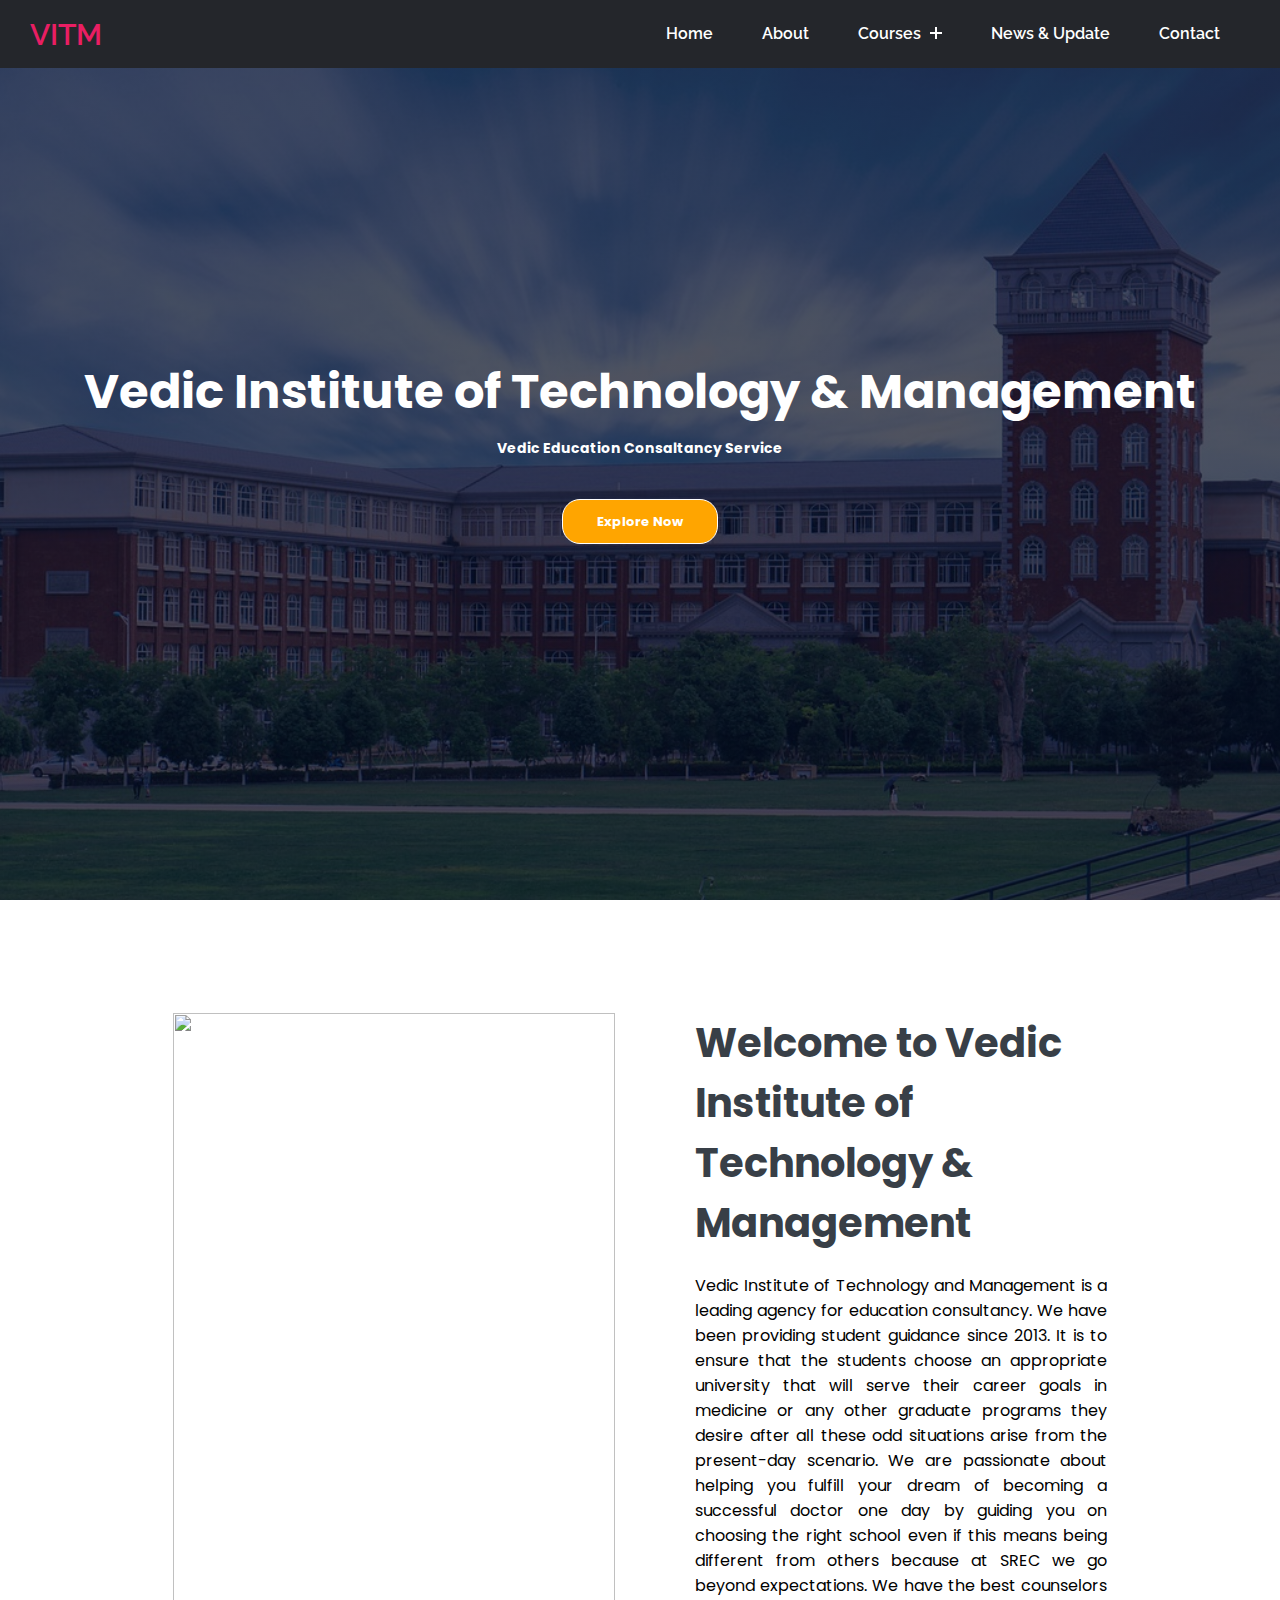
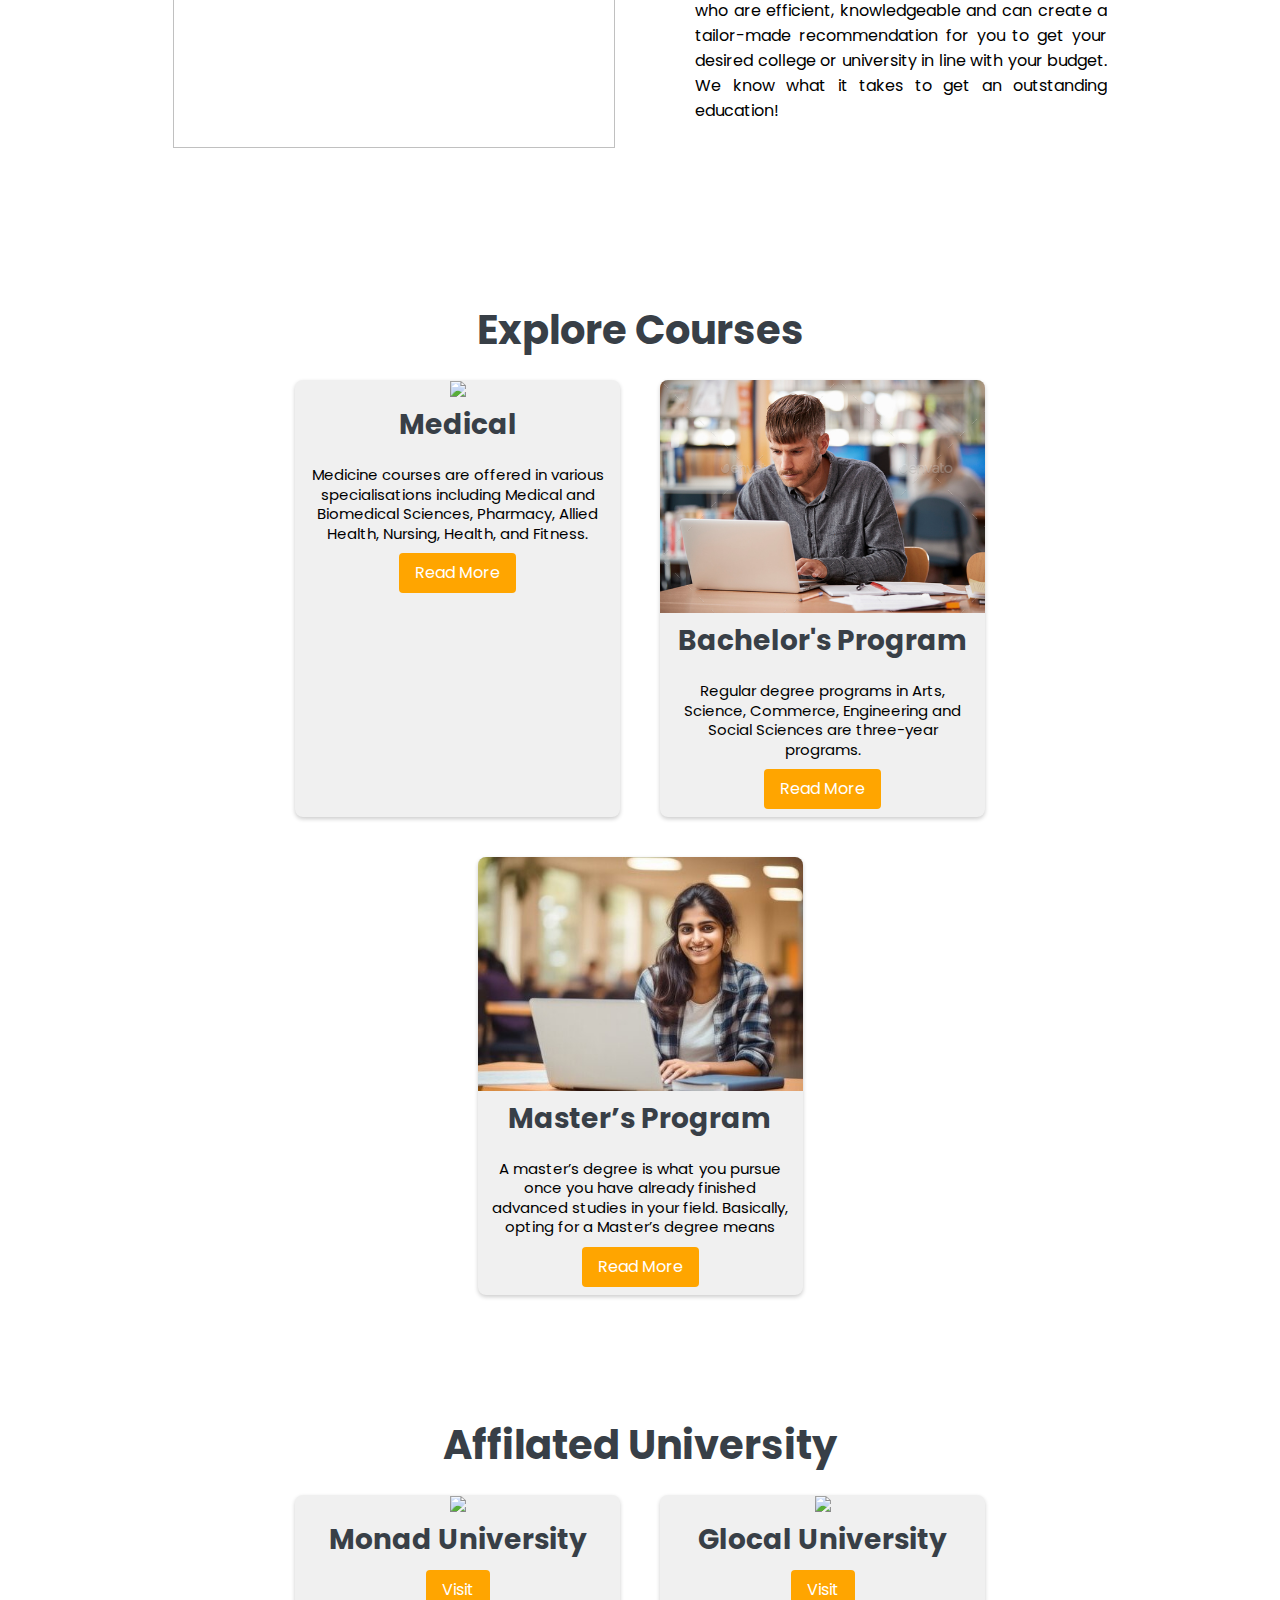
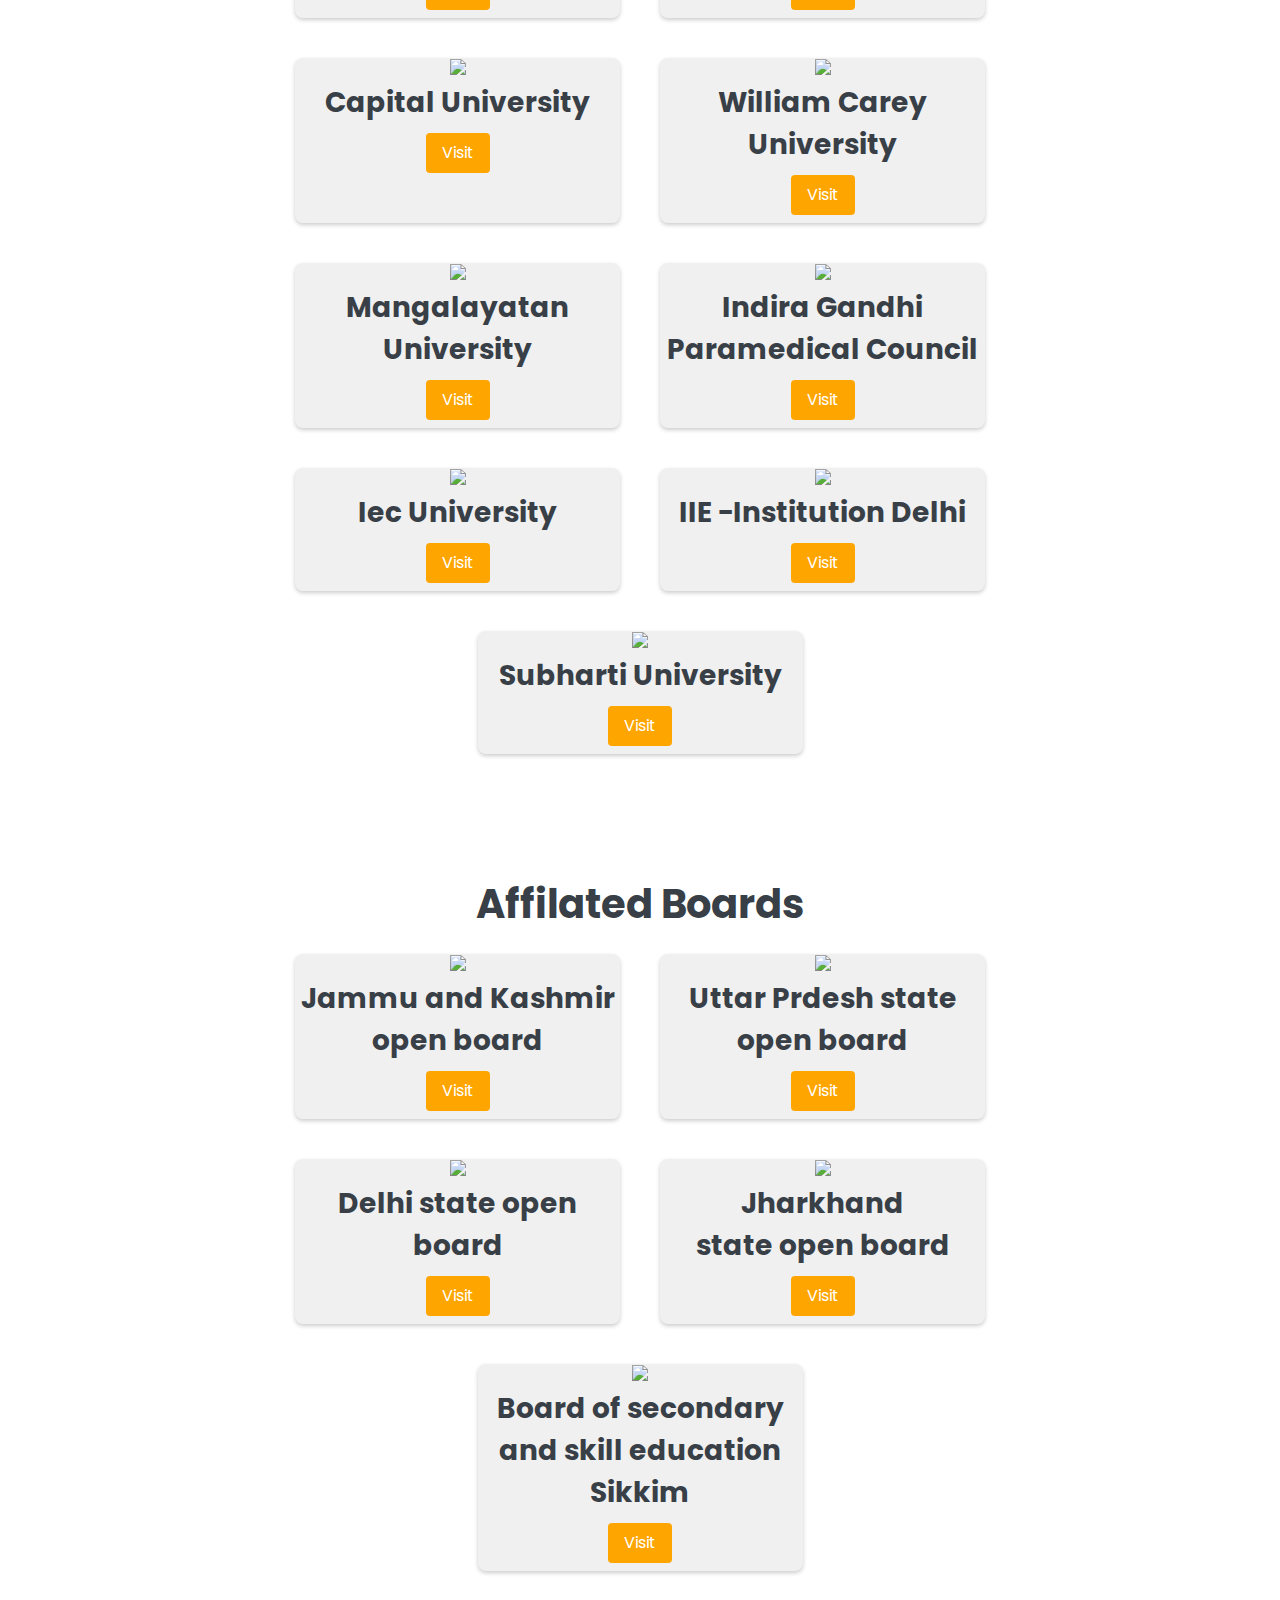
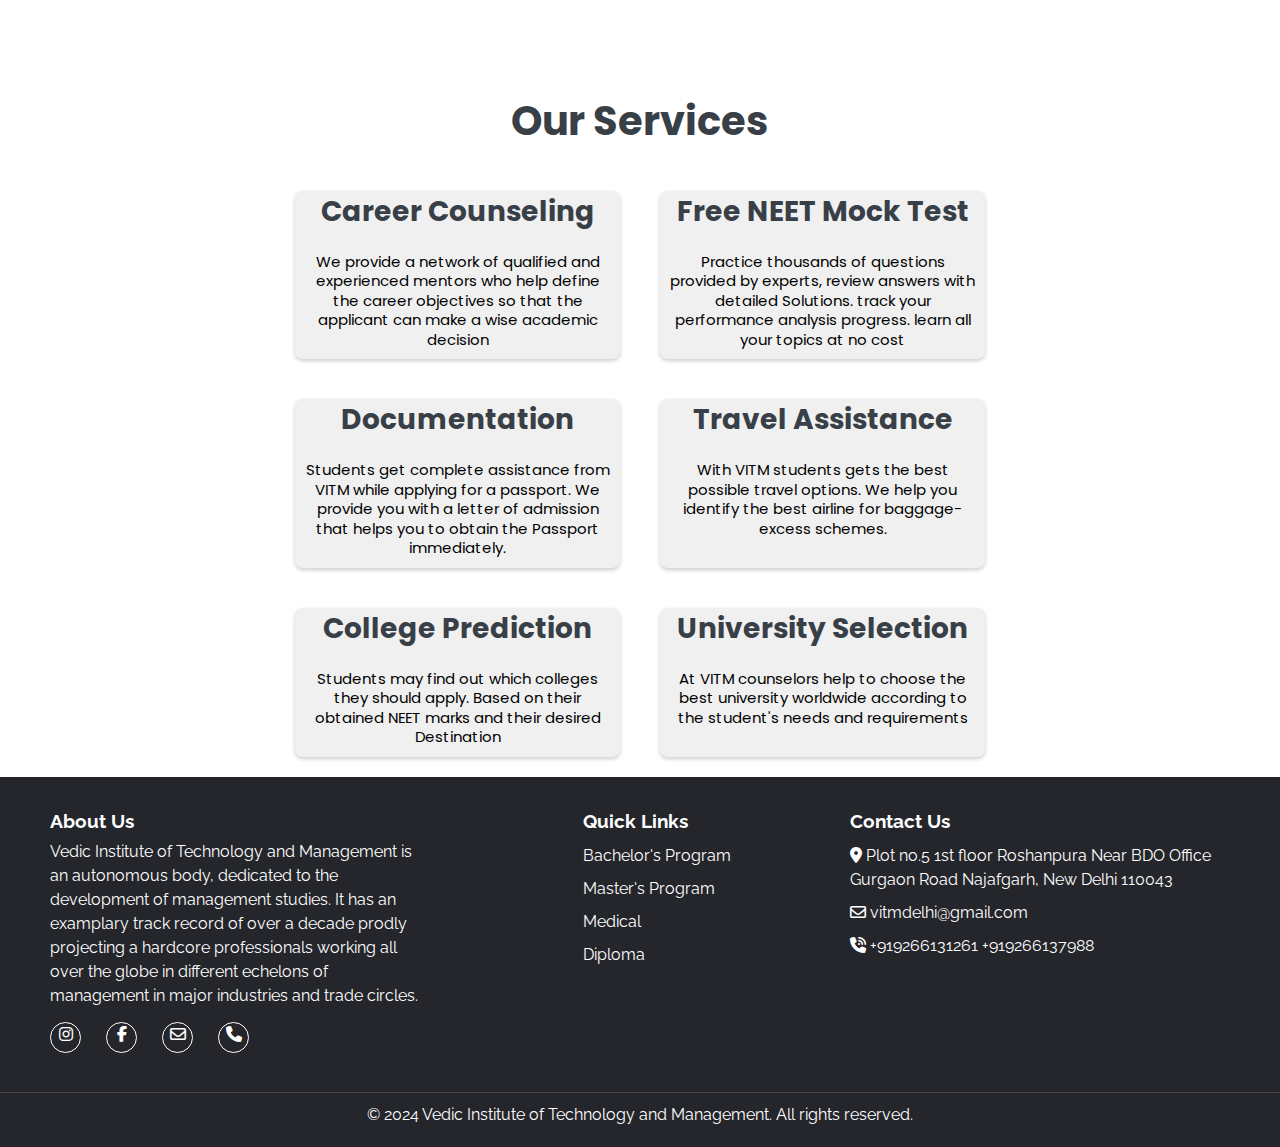
==== index.html @ d593c5b2 "upload" ====
<!DOCTYPE html>
<html lang="en">

<head>
  <title>Dropdown Menu Responsive</title>
  <meta charset="utf-8">
  <meta name="viewport" content="width=device-width, initial-scale=1">
  <link rel="stylesheet" type="text/css" href="style.css">
  <link rel="stylesheet" href="https://cdnjs.cloudflare.com/ajax/libs/font-awesome/6.6.0/css/all.min.css">
</head>

<body>
  <div class="mainheader"></div>
  <!-- header start -->
  <header class="header">
    <div class="container">
      <div class="header-main">
        <div class="logo">
          <a href="#">VITM</a>
        </div>
        <div class="open-nav-menu">
          <span><i class="fa-solid fa-bars"></i></span>
        </div>
        <div class="menu-overlay">
        </div>
        <!-- navigation menu start -->
        <nav class="nav-menu">
          <div class="close-nav-menu">
            <img src="img/close.svg" alt="close">
          </div>
          <ul class="menu">
            <li class="menu-item">
              <a href="index.html">Home</a>
            </li>

            <li class="menu-item">
              <a href="about.html">About</a>
            </li>
            <li class="menu-item menu-item-has-children">
              <a href="#" data-toggle="sub-menu">Courses <i class="plus"></i></a>
              <ul class="sub-menu">
                <li class="menu-item"><a href="medical.html">Medical</a></li>
                <li class="menu-item"><a href="bachelor.html">Bachelor's Degree</a></li>
                <li class="menu-item"><a href="masters.html">Master's Degree</a></li>
                <li class="menu-item"><a href="diploma.html">Diploma</a></li>
              </ul>
            </li>
            <li class="menu-item">
              <a href="news.html">News & Update</a>
            </li>
            <li class="menu-item">
              <a href="contact.html">Contact</a>
            </li>
          </ul>
        </nav>
        <!-- navigation menu end -->
      </div>
    </div>
  </header>
  <!-- header end -->

  <main>
    <section id="hero">
      <h1>Vedic Institute of Technology & Management</h1>
      <p>Vedic Education Consaltancy Service
      </p>
      <a href="about.html" class="hero-btn">Explore Now</a>
    </section>
  </main>

  <section class="vitm">
    <div class="vitm-about-row">
      <div class="imgWrapper">
        <img src="https://www.simplek12.com/wp-content/uploads/2016/03/encourage-reading-student-reading-book.jpg" />
      </div>
      <div class="vitm-contentWrapper">
        <div class="vitm-content">
          <h2>Welcome to Vedic Institute of Technology & Management</h2>
          <p>
            Vedic Institute of Technology and Management is a leading agency for education consultancy. We have been
            providing student guidance since 2013. It is to ensure that the students choose an appropriate university
            that will serve their career goals in medicine or any other graduate programs they desire after all these
            odd situations arise from the present-day scenario. We are passionate about helping you fulfill your dream
            of becoming a successful doctor one day by guiding you on choosing the right school even if this means being
            different from others because at SREC we go beyond expectations.

            We have the best counselors who are efficient, knowledgeable and can create a tailor-made recommendation for
            you to get your desired college or university in line with your budget.

            We know what it takes to get an outstanding education!
          </p>
        </div>
      </div>
    </div>

  </section>
  <section class="home-courses">
    <h1>Explore Courses</h1>
    <div class="hc-rows">
      <div class="hc-col">
        <img
          src="https://img.freepik.com/free-photo/woman-doctor-wearing-lab-coat-with-stethoscope-isolated_1303-29791.jpg">
        <h3>Medical</h3>
        <p>Medicine courses are offered in various specialisations including Medical and Biomedical Sciences, Pharmacy,
          Allied Health, Nursing, Health, and Fitness.</p>
        <a href="medical.html" class="news-card-button">Read More</a>
      </div>
      <div class="hc-col">
        <img src="img5.jpg">
        <h3>Bachelor's Program</h3>
        <p>Regular degree programs in Arts, Science, Commerce, Engineering and Social
          Sciences are three-year programs.</p>
        <a href="bachelor.html" class="news-card-button">Read More</a>
      </div>
      <div class="hc-col">
        <img src="img2.jpg">
        <h3>Master’s Program</h3>
        <p>A master’s degree is what you pursue once you have already finished advanced studies in your field.
          Basically, opting for a Master’s degree means</p>
        <a href="masters.html" class="news-card-button">Read More</a>
      </div>
      <div>
  </section>
  </section>

  <section class="home-courses">
    <h1>Affilated University</h1>
    <div class="hc-rows">
      <div class="hc-col">
        <div class="size1">
          <img style="max-height: 150px;width: 100%;" src="https://www.monad.edu.in/images/campus-tour/02.jpg">

        </div>
        <div class="size2">
          <h3>Monad University</h3>
        </div>
        <a href="https://www.monad.edu.in/" class="news-card-button">Visit</a>
      </div>
      <div class="hc-col">
        <img style="max-height: 150px;width: 100%;"
          src="https://www.edufever.com/wp-content/uploads/2024/02/Glocal-Unani-Medical-College.webp">
        <h3>Glocal University</h3>
        <a href="https://glocaluniversity.edu.in/" class="news-card-button">Visit</a>
      </div>
      <div class="hc-col">
        <img style="max-height: 150px;width: 100%;"
          src="https://npr.brightspotcdn.com/dims4/default/9657030/2147483647/strip/true/crop/1000x675+0+0/resize/880x594!/quality/90/?url=http%3A%2F%2Fnpr-brightspot.s3.amazonaws.com%2Flegacy%2Fsites%2Fwosu2%2Ffiles%2F202008%2FCapital-University-Main-Gate.jpg">
        <h3>Capital University
        </h3>
        <a href="https://www.capitaluniversity.edu.in/" class="news-card-button">Visit</a>
      </div>
      <div class="hc-col">
        <img style="max-height: 150px;width: 100%;"
          src="https://williamcareyuniversity.ac.in/assets/images/events-1.jpg">
        <h3>William Carey University
        </h3>
        <a href="https://www.wmcarey.edu/" class="news-card-button">Visit</a>
      </div>


      <div class="hc-col">
        <img style="max-height: 150px;width: 100%;"
          src="https://encrypted-tbn0.gstatic.com/images?q=tbn:ANd9GcStRM6LbHBy1j1LA-blIJ1UlwGmLVvXZ8t5aQ&s">
        <h3>Mangalayatan University
        </h3>
        <a href="https://www.mangalayatan.in/" class="news-card-button">Visit</a>
      </div>

      <div class="hc-col">
        <img style="max-height: 150px;width: 100%;"
          src="https://indiancouncilofresearchparamedicalhealthfacultynewdelhi.com/wp-content/uploads/2024/05/51689phh-1024x548.jpg">
        <h3>Indira Gandhi Paramedical Council
        </h3>
        <a href="http://www.igpmc.in/" class="news-card-button">Visit</a>
      </div>
      <div class="hc-col">
        <img style="max-height: 150px;width: 100%;"
          src="https://encrypted-tbn0.gstatic.com/images?q=tbn:ANd9GcQahlw7XyK0cFTuYan4KcuDoSbrKcRwItyFDQ&s">
        <h3>Iec University
        </h3>
        <a href="https://www.iecuniversity.ac.in/" class="news-card-button">Visit</a>
      </div>
      <div class="hc-col">
        <img style="max-height: 150px;width: 100%;"
          src="https://encrypted-tbn0.gstatic.com/images?q=tbn:ANd9GcQR-V4Z3s5lgoGr48_TJxLNVZvVkGTw8zRHoNjF7xyZ36a5wqK_J5zvDGJmixcd786E36Q&usqp=CAU">
        <h3>IIE -Institution Delhi

        </h3>
        <a href="https://www.iieinstitution.com/" class="news-card-button">Visit</a>
      </div>
      <div class="hc-col">
        <img style="max-height: 150px;width: 100%;"
          src="https://encrypted-tbn0.gstatic.com/images?q=tbn:ANd9GcRLh0gTmC0wKIMYKPnP62dUElJ61Y4a-I1cCQ&s">
        <h3>Subharti University
        </h3>
        <a href="https://www.subhartidde.com/" class="news-card-button">Visit</a>
      </div>
      <div>
  </section>


  <section class="home-courses">
    <h1>Affilated Boards</h1>
    <div class="hc-rows">
      <div class="hc-col">
        <img src="https://encrypted-tbn0.gstatic.com/images?q=tbn:ANd9GcT3TJX77gBfwbogE-6mMGPuz3Hbqe-Nr9lJsg&s">
        <h3>Jammu and Kashmir open board
        </h3>
        <a href="https://www.jksos.ac/" class="news-card-button">Visit</a>
      </div>
      <div class="hc-col">
        <img style="max-height: 250px;" src="https://cobseindia.in/wp-content/uploads/2023/03/logo.png">
        <h3>Uttar Prdesh state open board
        </h3>
        <a href="https://upsosb-ac.in/" class="news-card-button">Visit</a>
      </div>
      <div class="hc-col">
        <img style="max-height: 250px; width: 100%;"
          src="https://encrypted-tbn0.gstatic.com/images?q=tbn:ANd9GcQT-yo4rr9uTWDDcqgCvgNSHUdqj65Zy-oplQ&s">
        <h3>Delhi state open board

        </h3>
        <a href="https://www.dsos.co.in/" class="news-card-button">Visit</a>
      </div>
      <div class="hc-col">
        <img style="width: 80%; max-height: 250px;"
          src="https://content.jdmagicbox.com/comp/ranchi/f9/0651px651.x651.160727110849.d9f9/catalogue/jharkhand-state-open-school-morabadi-ranchi-open-schools-lbx1acx4ng.jpg">
        <h3>Jharkhand state open board
        </h3>
        <a href="https://www.jsos.ac.in/" class="news-card-button">Visit</a>
      </div>
      <div class="hc-col">
        <img src="https://encrypted-tbn0.gstatic.com/images?q=tbn:ANd9GcQ-sWoLj0Gi9zFCwbMhykeQ3gmmkS1umsFq8g&s">
        <h3>Board of secondary and skill education Sikkim
        </h3>
        <a href="https://www.bosse.ac.in/" class="news-card-button">Visit</a>
      </div>
      <div>
  </section>







  <!-- facilities -->

  <section class="Facilities">
    <h1>Our Services</h1>

    <div class="rows">
      <div class="facilities-col">
        <h3>Career Counseling</h3>
        <p>We provide a network of qualified and experienced mentors who help define the career objectives so that the
          applicant can make a wise academic decision</p>
      </div>
      <div class="facilities-col">
        <h3>Free NEET Mock Test</h3>
        <p>Practice thousands of questions provided by experts, review answers with detailed Solutions. track your
          performance analysis progress. learn all your topics at no cost</p>
      </div>

      <div class="facilities-col">
        <h3>Documentation</h3>
        <p>Students get complete assistance from VITM while applying for a passport. We provide you with a letter of
          admission that helps you to obtain the Passport immediately.</p>
      </div>
      <div class="facilities-col">
        <h3>Travel Assistance</h3>
        <p>With VITM students gets the best possible travel options. We help you identify the best airline for
          baggage-excess schemes.</p>
      </div>
      <div class="facilities-col">
        <h3>College Prediction</h3>
        <p>Students may find out which colleges they should apply. Based on their obtained NEET marks and their desired
          Destination</p>
      </div>
      <div class="facilities-col">
        <h3>University Selection</h3>
        <p>At VITM counselors help to choose the best university worldwide according to the student's needs and
          requirements</p>
      </div>


      <div>
  </section>



  <!-- Footer -->
  <footer>
    <div class="footer-container">
      <div class="footer-section">
        <h4>About Us</h4>
        <p>Vedic Institute of Technology and Management is an autonomous body, dedicated to the development of
          management studies. It has an examplary track record of over a decade prodly projecting a hardcore
          professionals working all over the globe in different echelons of management in major industries and trade
          circles.</p>
        <div class="social_media">
          <ul>
            <li><a href="https://www.instagram.com/vitm_delhi?igsh=ZGthNmwzemVlNjc4" target="_blank"><i
                  class="fa-brands fa-instagram"></i></a></li>
            <li><a href="https://www.facebook.com/share/pdGVtajS6bjXPkY3/?mibextid=qi2Omg"><i
                  class="fab fa-facebook-f "></i></a></li>
            <li><a href="mailto:vitmdelhi@gmail.com"><i class="fa-regular fa-envelope"></i></a></li>
            <li><a href="tel:9917933864"><i class="fa-solid fa-phone"></i></a></li>
          </ul>
        </div>
      </div>
      <div class="footer-section">
        <div class="align">
          <h4>Quick Links</h4>
          <ul>
            <li><a href="bachelor.html">Bachelor's Program</a></li>
            <li><a href="masters.html">Master's Program</a></li>
            <li><a href="medical.html">Medical</a></li>
            <li><a href="diploma.html">Diploma</a></li>
          </ul>
        </div>

      </div>
      <div class="footer-section">
        <h4>Contact Us</h4>
        <ul>
          <li>
            <span><i class="fas fa-map-marker-alt"></i></span>
            <a href="">Plot no.5 1st floor Roshanpura Near BDO Office Gurgaon Road Najafgarh, New Delhi 110043</a>
          </li>
          <li>
            <span><i class="far fa-envelope"></i></span>
            <a href="mailto:vitmdelhi@gmail.com">vitmdelhi@gmail.com</a>
          </li>
          <li>
            <span><i class="fas fa-phone-volume"></i></span>
            <a href="tel:9917933864">+919266131261</a>
            <a href="tel:9917933864">+919266137988</a>
          </li>
        </ul>
      </div>
    </div>
    <div class="footer-bottom">
      <p>&copy; 2024 Vedic Institute of Technology and Management. All rights reserved.</p>
    </div>
  </footer>
  <script src="js/script.js"></script>
</body>

</html>
---- style.css ----
@import url("https://fonts.googleapis.com/css2?family=Raleway:wght@400;500;600&display=swap");
@import url('https://fonts.googleapis.com/css2?family=Poppins:ital,wght@0,100;0,200;0,300;0,400;0,500;0,600;0,700;0,800;0,900;1,100;1,200;1,300;1,400;1,500;1,600;1,700;1,800;1,900&display=swap');

body {
  line-height: 1.5;
  font-family: "Raleway", sans-serif;
  font-weight: 400;
  min-height: 100%;
  display: flex;
  flex-direction: column;
  overflow-x: hidden;
}

html{
  height: 100%;
}
body.hidden-scrolling {
  overflow-y: hidden;
}
* {
  margin: 0;
  box-sizing: border-box;
  padding: 0;
  outline: none;
}
.container {
  max-width: 1870px;
  margin: auto;
}
ul {
  list-style: none;
  margin: 0;
  padding: 0;
}
a {
  text-decoration: none;
}




/*header*/
.header {
  position: fixed;
  width: 100%;
  left: 0;
  top: 0;
  z-index: 99;
  
}
.header-main {
  background-color: #24262b;
  display: flex;
  justify-content: space-between;
  align-items: center;
  padding: 10px 0;
  
}
.header .logo {
  padding: 0 15px;
  margin-left: 15px;
}
.header .logo a {
  font-size: 30px;
  text-transform: capitalize;
  color: #e91e63;
  font-weight: 600;
}
.header .nav-menu {
  padding: 0 15px;
}
.header .menu > .menu-item {
  display: inline-block;
  margin-right: 30px;
  position: relative;
}
.header .menu > .menu-item > a {
  display: block;
  padding: 12px 0;
  margin-right: 15px;
  font-size: 16px;
  color: #fff;
  text-transform: capitalize;
  font-weight: 600;
  transition: all 0.3s ease;
}
.header .menu > .menu-item > a .plus {
  display: inline-block;
  height: 12px;
  width: 12px;
  position: relative;
  margin-left: 5px;
  pointer-events: none;
}
.header .menu > .menu-item > a .plus:before,
.header .menu > .menu-item > a .plus:after {
  content: "";
  position: absolute;
  box-sizing: border-box;
  left: 50%;
  top: 50%;
  background-color: #fff;
  height: 2px;
  width: 100%;
  transform: translate(-50%, -50%);
  transition: all 0.3s ease;
}
.header .menu > .menu-item:hover > a .plus:before,
.header .menu > .menu-item:hover > a .plus:after {
  background-color: #e91e63;
}
.header .menu > .menu-item > a .plus:after {
  transform: translate(-50%, -50%) rotate(-90deg);
}
.header .menu > .menu-item > .sub-menu > .menu-item > a:hover,
.header .menu > .menu-item:hover > a {
  color: #e91e63;
}
.header .menu > .menu-item > .sub-menu {
  box-shadow: 0 0 10px rgba(0, 0, 0, 0.2);
  width: 220px;
  position: absolute;
  left: 0;
  top: 100%;
  background-color: #24262b;
  padding: 10px 0;
  border-top: 3px solid #e91e63;
  transform: translateY(10px);
  transition: all 0.3s ease;
  opacity: 0;
  visibility: hidden;
}
@media (min-width: 992px) {
  .header .menu > .menu-item-has-children:hover > .sub-menu {
    transform: translateY(0);
    opacity: 1;
    visibility: visible;
  }
  .header .menu > .menu-item-has-children:hover > a .plus:after {
    transform: translate(-50%, -50%) rotate(0deg);
  }
}
.header .menu > .menu-item > .sub-menu > .menu-item {
  display: block;
}
.header .menu > .menu-item > .sub-menu > .menu-item > a {
  display: block;
  padding: 10px 20px;
  font-size: 16px;
  font-weight: 600;
  color: #fff;
  transition: all 0.3s ease;
  text-transform: capitalize;
}
.header .open-nav-menu {
  height: 40px;
  width: 40px;
  margin-right: 15px;
  display: none;
  align-items: center;
  justify-content: center;
  cursor: pointer;
  color: #fff;
}

.header .close-nav-menu {
  height: 40px;
  width: 40px;
  background-color: #24262b;
  margin: 0 0 15px 15px;
  cursor: pointer;
  display: none;
  align-items: center;
  justify-content: center;
}
.header .close-nav-menu img {
  width: 16px;
}
.header .menu-overlay {
  position: fixed;
  z-index: 999;
  background-color: rgba(0, 0, 0, 0.5);
  left: 0;
  top: 0;
  height: 100%;
  width: 100%;
  visibility: hidden;
  opacity: 0;
  transition: all 0.3s ease;
}




/* responsive */

@media (max-width: 991px) {
  .header .menu-overlay.active {
    visibility: visible;
    opacity: 1;
  }
  .header .nav-menu {
    position: fixed;
    right: -280px;
    visibility: hidden;
    width: 280px;
    height: 100%;
    top: 0;
    overflow-y: auto;
    background-color: #222222;
    z-index: 1000;
    padding: 15px 0;
    transition: all 0.5s ease;
  }
  .header .nav-menu.open {
    visibility: visible;
    right: 0px;
  }
  .header .menu > .menu-item {
    display: block;
    margin: 0;
  }
  .header .menu > .menu-item-has-children > a {
    display: flex;
    justify-content: space-between;
    align-items: center;
  }
  .header .menu > .menu-item > a {
    color: #ffffff;
    padding: 12px 15px;
    border-bottom: 1px solid #333333;
  }
  .header .menu > .menu-item:first-child > a {
    border-top: 1px solid #333333;
  }
  .header .menu > .menu-item > a .plus:before,
  .header .menu > .menu-item > a .plus:after {
    background-color: #ffffff;
  }
  .header .menu > .menu-item-has-children.active > a .plus:after {
    transform: translate(-50%, -50%) rotate(0deg);
  }
  .header .menu > .menu-item > .sub-menu {
    width: 100%;
    position: relative;
    opacity: 1;
    visibility: visible;
    border: none;
    background-color: transparent;
    box-shadow: none;
    transform: translateY(0px);
    padding: 0px;
    left: auto;
    top: auto;
    max-height: 0;
    overflow: hidden;
  }
  .header .menu > .menu-item > .sub-menu > .menu-item > a {
    padding: 12px 45px;
    color: #ffffff;
    border-bottom: 1px solid #333333;
  }
  .header .close-nav-menu,
  .header .open-nav-menu {
    display: flex;
  }
}

@media (max-width: 992px) {
  .navbar .links,
  .navbar .action_btn {
    display: none;
  }
  .navbar .toggle_btn {
    display: block;
  }
  .dropdown_menu {
    display: block;
  }
}

@media (max-width: 576px) {
  .dropdown_menu {
    left: 2rem;
    width: unset;
  }
}

@media (max-width: 660px) {
  #hero h1 {
    font-size: 30px;
  }
}








/* -----------Banner--------------- */

.sub-header{
  width: 100%;
  height: 30vh;
  background: radial-gradient(orange, rgb(167, 114, 17));
  position: relative;
}

.sub-header h1{
  font-family: 'Poppins';
  margin: 0;
  padding: 0;
  font-size: 53px;
  font-weight: 700;
  text-align: center;
  position: relative;
  top: 50%;
  color: #fff;
}

@media(max-width:768px){
  .sub-header{
    height: 25vh;
  }
  .sub-header h1{
    font-size: 30px;
    padding-top: 10px;
    top: 50%;
  }
}


.vitm{
  font-family: 'Poppins';
  width: 100%;
  min-height: 100vh;
  display: grid;
  place-items: center;
  padding-top: 6em;
  padding-left: 3.5em;
  padding-right: 3.5em;
  
}

.vitm-about-row{
  width: 80%;
  max-width: 1170px;
  display: grid;
  grid-template-columns: repeat(2,1fr);
  grid-gap: 50px;
  overflow-x: hidden;
  /* padding: 3.5rem; */
  padding-bottom: 35px;
}

.vitm-about-row .imgWrapper{
  overflow: hidden;
}

.vitm-about-row .imgWrapper img{
  width: 100%;
  height: 100%;
  object-fit: cover;
  transition: o.3s;
}
.vitm-about-row .imgWrapper:hover img{
  transform: scale(1.25);
}

.vitm-contentWrap{
  width: 100%;
  display: flex;
  justify-content: center;
  align-items: center;
  
}

.vitm-about-row .vitm-contentWrapper{
  width: 100%;
  display: flex;
  justify-content: center;
  align-items: center;
  padding-left: 30px;
}


.vitm-about-row .vitm-contentWrapper h2{
  font-size: 40px;
  font-weight: 700;
  color: #383f47;
  padding-bottom: 20px;
}

.vitm-contentWrap h2{
  font-size: 40px;
  font-weight: 700;
  color: #383f47;
  padding-bottom: 20px;
}
.vitm-contentWrap h3{
  font-size: 30px;
  font-weight: 700;
  color: orange;
  padding-bottom: 20px;
}

.vitm-about-row .vitm-contentWrapper p{
  font-size: 16px;
  line-height: 25px;
  padding-bottom: 25px;
  text-align: justify;
  
}
.vitm-contentWrap p{
  font-size: 16px;
  line-height: 25px;
  padding-bottom: 25px;
  text-align: justify;
}



.vitm-about-row .vitm-contentWrapper a{
  display: inline-block;
  text-decoration: none;
  text-transform: uppercase;
  background: #383f47;
  color: #fff;
  padding: 15px 40px;
  letter-spacing: 1px;
  user-select: none;
}
.vitm-contentWrap a{
  display: inline-block;
  text-decoration: none;
  text-transform: uppercase;
  background: #383f47;
  color: #fff;
  padding: 15px 40px;
  letter-spacing: 1px;
  user-select: none;
}

@media(max-width: 991px){
  .vitm-about-row{
    grid-template-columns: 1fr;
    grid-gap: 50px;
  }
  .vitm-about-row .vitm-contentWrapper{
    padding-left: 0;
    /* text-align: justify; */
  }
  .vitm-contentWrapper{
    padding-left: 0;
  }

}

@media(max-width: 768px){
  .vitm-about-row{
    width: 100%;
    margin-top: 10px;
  }
  .vitm-about-row .vitm-contentWrapper h2{
    font-size: 30px;
    padding-bottom: 20px;
  }
  .vitm-contentWrap h2{
    font-size: 30px;
    padding-bottom: 20px;
  }
  
  .vitm-about-row .vitm-contentWrapper p{
    line-height: 24px;
    text-align: justify;
  }
  .vitm-contentWrap p{
    line-height: 24px;
    text-align: justify;
  }
}

@media(max-width: 575px){
  .about-row .vitm-contentWrapper span.textWrapper{
    font-size: 18px;
  }
  .vitm-contentWrapper span.textWrapper{
    font-size: 18px;
  }
  .vitm-about-row .vitm-contentWrapper h2{
    font-size: 25px;
  }
  .vitm-contentWrapper h2{
    font-size: 25px;
  }
  
  .vitm-about-row .vitm-contentWrapper p{
    line-height: 22px;
    font-size: 15px;
  }
  .vitm-contentWrap p{
    line-height: 22px;
    font-size: 15px;
  }
  .vitm-about-row .vitm-contentWrapper a{
    font-size: 15px;
    padding: 10px 20px;
  }
  .vitm-contentWrap a{
    font-size: 15px;
    padding: 10px 20px;
  }
}



/* -----------About Us------------ */

.about{
  font-family: 'Poppins';
  width: 100%;
  min-height: 100vh;
  display: grid;
  place-items: center;
  padding: 3.5em;
  text-align: justify;
}

.about-row{
  width: 80%;
  max-width: 1170px;
  display: grid;
  grid-template-columns: repeat(2,1fr);
  grid-gap: 50px;
  overflow-x: hidden;
  /* padding: 3.5rem; */
  padding-bottom: 35px;
}

.about-row .imgWrapper{
  overflow: hidden;
}

.about-row .imgWrapper img{
  width: 100%;
  height: 100%;
  object-fit: cover;
  transition: o.3s;
}
.about-row .imgWrapper:hover img{
  transform: scale(1.25);
}

.contentWrap{
  width: 100%;
  display: flex;
  justify-content: center;
  align-items: center;
  
}

.about-row .contentWrapper{
  width: 100%;
  display: flex;
  justify-content: center;
  align-items: center;
  padding-left: 30px;
}


.about-row .contentWrapper h2{
  font-size: 40px;
  font-weight: 700;
  color: #383f47;
  padding-bottom: 20px;
}

.contentWrap h2{
  font-size: 40px;
  font-weight: 700;
  color: #383f47;
  padding-bottom: 20px;
}
.contentWrap h3{
  font-size: 30px;
  font-weight: 700;
  color: orange;
  padding-bottom: 20px;
}

.about-row .contentWrapper p{
  font-size: 16px;
  line-height: 25px;
  padding-bottom: 25px;
}
.contentWrap p{
  font-size: 16px;
  line-height: 25px;
  padding-bottom: 25px;
}



.about-row .contentWrapper a{
  display: inline-block;
  text-decoration: none;
  text-transform: uppercase;
  background: #383f47;
  color: #fff;
  padding: 15px 40px;
  letter-spacing: 1px;
  user-select: none;
}
.contentWrap a{
  display: inline-block;
  text-decoration: none;
  text-transform: uppercase;
  background: #383f47;
  color: #fff;
  padding: 15px 40px;
  letter-spacing: 1px;
  user-select: none;
}

@media(max-width: 991px){
  .about-row{
    grid-template-columns: 1fr;
    grid-gap: 50px;
  }
  .about-row .contentWrapper{
    padding-left: 0;
  }
  .contentWrapper{
    padding-left: 0;
  }

}

@media(max-width: 768px){
  .about-row{
    width: 100%;
    margin-top: 10px;
  }
  .about-row .contentWrapper h2{
    font-size: 30px;
    padding-bottom: 20px;
  }
  .contentWrap h2{
    font-size: 30px;
    padding-bottom: 20px;
  }
  
  .about-row .contentWrapper p{
    line-height: 24px;
  }
  .contentWrap p{
    line-height: 24px;
  }
}

@media(max-width: 575px){
  .about-row .contentWrapper span.textWrapper{
    font-size: 18px;
  }
  .contentWrapper span.textWrapper{
    font-size: 18px;
  }
  .about-row .contentWrapper h2{
    font-size: 25px;
  }
  .contentWrapper h2{
    font-size: 25px;
  }
  
  .about-row .contentWrapper p{
    line-height: 22px;
    font-size: 15px;
  }
  .contentWrap p{
    line-height: 22px;
    font-size: 15px;
  }
  .about-row .contentWrapper a{
    font-size: 15px;
    padding: 10px 20px;
  }
  .contentWrap a{
    font-size: 15px;
    padding: 10px 20px;
  }
}


/* -----------Courses------------ */

.courses{
  font-family: 'Poppins';
  width: 100%;
  min-height: 100vh;
  display: grid;
  place-items: center;
  margin-bottom: 30px;
  padding-left: 8rem;
  padding-right: 8rem;
  padding-top: 6rem;

}

.course-row{
  width: 80%;
  max-width: 1170px;
  display: grid;
  grid-template-columns: repeat(2,1fr);
  grid-gap: 50px;
  overflow-x: hidden;
  /* padding: 5rem; */
}

.course-row .imgWrapper{
  overflow: hidden;
}

.course-row .imgWrapper img{
  width: 100%;
  height: 100%;
  object-fit: cover;
  transition: o.3s;
}
.course-row .imgWrapper:hover img{
  transform: scale(1.25);
}

.course-contentWrap{
  width: 100%;
  display: flex;
  justify-content: center;
  align-items: center;
  /* padding: 3.5em; */
}

.course-row .course-contentWrapper{
  width: 100%;
  display: flex;
  justify-content: center;
  align-items: center;
  padding-left: 30px;
}


.course-row .course-contentWrapper h2{
  font-size: 34px;
  font-weight: 700;
  color: #383f47;
  padding-bottom: 20px;
}

.course-contentWrap h2{
  font-size: 34px;
  font-weight: 700;
  color: #383f47;
  padding-bottom: 20px;
}
.course-contentWrap h3{
  font-size: 30px;
  font-weight: 700;
  color: orange;
  padding-bottom: 20px;
}

.course-row .course-contentWrapper p{
  font-size: 16px;
  line-height: 25px;
  padding-bottom: 25px;
}
.course-contentWrap p{
  font-size: 16px;
  line-height: 25px;
  padding-bottom: 25px;
}

.course-contentWrap ul{
  font-size: 16px;
  line-height: 25px;
  padding-bottom: 25px;
}

.course-contentWrap ul li{
  font-size: 16px;
  line-height: 25px;
  list-style-type: disc;
}

.course-contentWrap ul li.list{
  font-size: 30px;
  list-style-type:decimal;
}

.course-contentWrap ul li.list::marker{
  color: orange;
  font-weight: 700;
}


.course-row .course-contentWrapper a{
  display: inline-block;
  text-decoration: none;
  text-transform: uppercase;
  background: #383f47;
  color: #fff;
  padding: 15px 40px;
  letter-spacing: 1px;
  user-select: none;
}
.course-contentWrap a{
  display: inline-block;
  text-decoration: none;
  text-transform: uppercase;
  background: #383f47;
  color: #fff;
  padding: 15px 40px;
  letter-spacing: 1px;
  user-select: none;
}

@media(max-width: 991px){
  .courses{
    padding-top: 50px;
  }
  .course-row{
    grid-template-columns: 1fr;
    grid-gap: 50px;
  }
  .courset-row .course-contentWrapper{
    padding-left: 0;
  }

}

@media(max-width: 768px){
  
  .courses{
    padding: 3.5rem;
  }
  .course-row{
    width: 100%;
  }
  .about-row .course-contentWrapper h2{
    font-size: 30px;
    padding-bottom: 20px;
  }
  .course-contentWrap h2{
    font-size: 30px;
    padding-bottom: 20px;
  }
  .course-contentWrap h3{
    font-size: 25px;
    padding-bottom: 20px;
  }
  .course-contentWrap ul li.list{
    font-size: 25px;
    padding-bottom: 20px;
  }
  
  .course-row .course-contentWrapper p{
    line-height: 24px;
  }
  .course-contentWrap p{
    line-height: 24px;
  }
}

@media(max-width: 575px){
  .course-row .course-contentWrapper span.textWrapper{
    font-size: 18px;
  }
  .course-contentWrap span.textWrapper{
    font-size: 18px;
  }
  .course-row .course-contentWrapper h2{
    font-size: 25px;
  }
  .course-contentWrap h2{
    font-size: 25px;
  }
  .course-contentWrap h3{
    font-size: 23px;
  }
  .course-contentWrap ul li.list{
    font-size: 23px;
  }
  
  .course-row .course-contentWrapper p{
    line-height: 22px;
    font-size: 15px;
  }
  .course-contentWrap p{
    line-height: 22px;
    font-size: 15px;
  }
  .course-row .course-contentWrapper a{
    font-size: 15px;
    padding: 10px 20px;
  }
  .course-contentWrap a{
    font-size: 15px;
    padding: 10px 20px;
  }
}

/* Contact */
.contact-page{
  font-family: "poppins";
  background: linear-gradient(#ffdad5,#fff7f9);
}
.contact-container{
  height: 100vh;
  display: flex;
  align-items: center;
  justify-content: space-evenly;
}
.contact-left{
  display: flex;
  flex-direction: column;
  align-items: start;
  gap: 20px;
  padding-left: 50px;
}
.contact-left-title h2{
  font-weight: 600;
  color: #383f47;
  font-size: 40px;
  margin-bottom: 5px;
}
.contact-left-title hr{
  border: none;
  width: 120px;
  height: 5px;
  background-color: #383f47;
  border-radius: 10px;
  margin-bottom: 20px;
}
.contact-input{
  width: 400px;
  height: 50px;
  border: none;
  outline: none;
  padding-left: 25px;
  font-weight: 500;
  color: #666;
  border-radius: 50px;
}
.contact-input::placeholder{
  color: #a9a9a9;
}
.contact-left button{
  display: flex;
  align-items: center;
  padding: 15px 30px;
  font-size: 16px;
  color: #fff;
  gap: 10px;
  border: none;
  border-radius: 50px;
  background: linear-gradient(270deg,#ff994f,#fa6d86);
  cursor: pointer;
}
.contact-left button img{
  height: 15px;
}
.contact-right img{
  width: 500px;
}
.contact-right{
  padding: 50px;
}
@media(max-width:800px){
  .contact-input{
    width: 80vw;
  }
  .contact-right{
    display: none;
  }
}


/* ------facilities-------- */

.Facilities{
  width: 80%;
  margin: auto;
  text-align: center;
  padding-top: 100px;
  font-family: 'poppins';
}

.Facilities h1{
  font-size: 40px;
  font-weight: 700;
  color: #383f47;
}

.rows{
  display: flex;
  justify-content: center;
  flex-wrap: wrap;
  margin-top: 20px;
}

.facilities-col{
  width: 325px;
  background-color: #f0f0f0;
  border-radius: 8px;
  overflow: hidden;
  box-shadow: 0px 2px 4px rgba(0,0,0,0.2);
  margin: 20px;
}

.facilities-col img{
  max-width: 350px;
  height: auto;
}

.facilities-col h3{
  font-size: 28px;
  margin-bottom: 9px;
  color: #383f47;
}

.facilities-col p{
  color: black;
  font-size: 15px;
  line-height: 1.3;
  padding: 10px;
}

.facilities-col:hover{
  box-shadow: 0 0 20px 0px rgba(221,4,4,0.2);
}

@media(max-width:768px){
  .facilities-col{
    width: 100%;
  }
}

.news{
  width: 80%;
  margin: auto;
  text-align: center;
  padding-top: 100px;
  font-family: 'poppins';
}

.news h1{
  font-size: 40px;
  font-weight: 700;
  color: #383f47;
}

.news-rows{
  display: flex;
  justify-content: center;
  flex-wrap: wrap;
  /* margin-top: px; */
}

.news-col{
  width: 325px;
  background-color: #f0f0f0;
  border-radius: 8px;
  overflow: hidden;
  box-shadow: 0px 2px 4px rgba(0,0,0,0.2);
  margin: 20px;
}

.news-col img{
  max-width: 100%;
  height: auto;
}

.news-col h3{
  font-size: 17px;
  color: #383f47;
  text-align: left;
  padding-left: 10px;
}

.news-col p{
  color: black;
  font-size: 15px;
  line-height: 1.3;
  padding: 10px;
  text-align: left;
}

.news-col:hover{
  box-shadow: 0 0 20px 0px rgba(221,4,4,0.2);
}

@media(max-width:768px){
  .news-col{
    width: 100%;
  }
}

.news-card-button{
  display: inline-block;
  background-color: orange;
  color: #fff;
  text-decoration: none;
  border-radius: 4px;
  padding: 8px 16px;
  margin-bottom: 8px;
}

.home-courses{
  width: 80%;
  margin: auto;
  text-align: center;
  padding-top: 100px;
  font-family: 'poppins';
}
.home-courses h1{
  font-size: 40px;
  font-weight: 700;
  color: #383f47;
}
.hc{
  width: 80%;
  margin: auto;
  text-align: center;
  padding-top: 100px;
  font-family: 'poppins';
}

.hc h1{
  font-size: 40px;
  font-weight: 700;
  color: #383f47;
}

.hc-rows{
  display: flex;
  justify-content: center;
  flex-wrap: wrap;
  /* margin-top: px; */
}

.hc-col{
  width: 325px;
  background-color: #f0f0f0;
  border-radius: 8px;
  overflow: hidden;
  box-shadow: 0px 2px 4px rgba(0,0,0,0.2);
  margin: 20px;
}

.hc-col img{
  max-width: 350px;
  height: auto;
}

.hc-col h3{
  font-size: 28px;
  margin-bottom: 9px;
  color: #383f47;
}

.hc-col p{
  color: black;
  font-size: 15px;
  line-height: 1.3;
  padding: 10px;
}

.hc-col:hover{
  box-shadow: 0 0 20px 0px rgba(221,4,4,0.2);
}

@media(max-width:768px){
  .course-col{
    width: 100%;
  }
}

.hc-card-button{
  display: inline-block;
  background-color: #333;
  color: #fff;
  text-decoration: none;
  border-radius: 4px;
  padding: 8px 16px;
  
  margin-bottom: 8px;
}


/* hero */
section#hero{
  height: calc(100vh - 60px);
  display: flex;
  flex-direction: column;
  align-items: center;
  justify-content: center;
  text-align: center;
  color: #fff;
  font-family: "Poppins";
  
}

#hero h1{
  font-size: 3rem;
  font-weight: 700; 
}

#hero p{
  margin: 10px 0 40px;
  font-size: 14px;
  color: white;
  font-weight: 700;
}

.hero-btn{
  display: inline-block;
  text-decoration: none;
  color: white;
  font-weight: 700;
  border-radius: 18px;
  background: orange;
  border: 1px solid white;
  padding: 12px 34px;
  font-size: 13px;
  /* background: transparent; */
  position: relative;
  cursor: pointer;
}
.hero-btn:hover{
  border: 1px solid #f44366;
  background: #f44366;
  transition: 1s;
}
@media(max-width:992px){
  .navbar .links,
  .navbar .action_btn{
      display: none;
  }
  .navbar .toggle_btn{
      display: block;
}
.dropdown_menu{
  display: block;
}
}

@media(max-width:576px){
  .dropdown_menu{
      left: 2rem;
      width: unset;
  }
}

@media(max-width:660px){
  #hero h1{
    font-size: 30px;
  }
}

#hero{
  min-height: 100vh;
  width: 100%;
  background-color: #000;
  background-image: linear-gradient(rgba(4,9,30,0.7),rgba(4,9,30,0.7)),url(college.jpg);
  background-size: cover;
  background-position: center;
}

footer {
  background-color: #24262b;
  color: #fff;
  padding: 20px 0;
  width: 100%;
}

.footer-container {
  max-width: 1200px;
  margin: 0 auto;
  display: flex;
  flex-wrap: wrap;
  justify-content: space-between;
  
}

.footer-section {
  flex: 1 1 200px; /* Grow and shrink with a base width of 200px */
  margin: 10px;
  
}

.footer-section h4 {
  margin-top: 0;
  font-size: 1.2em;
}

.footer-section p {
  margin: 5px 0;
}

.footer-section ul {
  list-style: none;
  padding: 0;
  margin: 0;
}

.footer-section ul li {
  margin: 9px 0;
}

.footer-section ul li a {
  color: #fff;
  text-decoration: none;
}

.footer-section ul li a:hover {
  /* text-decoration: underline; */
  color: orange;
  
}

.footer-section .align{
  padding-left: 35%;
}

.footer-bottom {
  text-align: center;
  margin-top: 20px;
  border-top: 1px solid #444;
  padding-top: 10px;
}

.social_media ul{
  display: flex;
  /* align-items: center; */
  justify-content: left;
}
.social_media ul li{
  padding-right: 25px;
  align-items: center;
}

.social_media ul li a{
  display: inline-block;
  width: 31px;
  height: 31px;
  background-color: transparent;
  border: 1px solid #fff;
  text-align: center;
  border-radius: 50%;
}

.social_media ul li a:hover{
  background-color: #fff;
  color: #24262b;
}
@media (max-width: 768px) {
  .footer-container {
      flex-direction: column;
      align-items: left;
      padding-left: 20px;
      text-align: justify;
  }

  .footer-section {
      flex: 1 1 100%;
      text-align: left;
  }
  .footer-section .align{
    padding-left: 0%;
  }
}
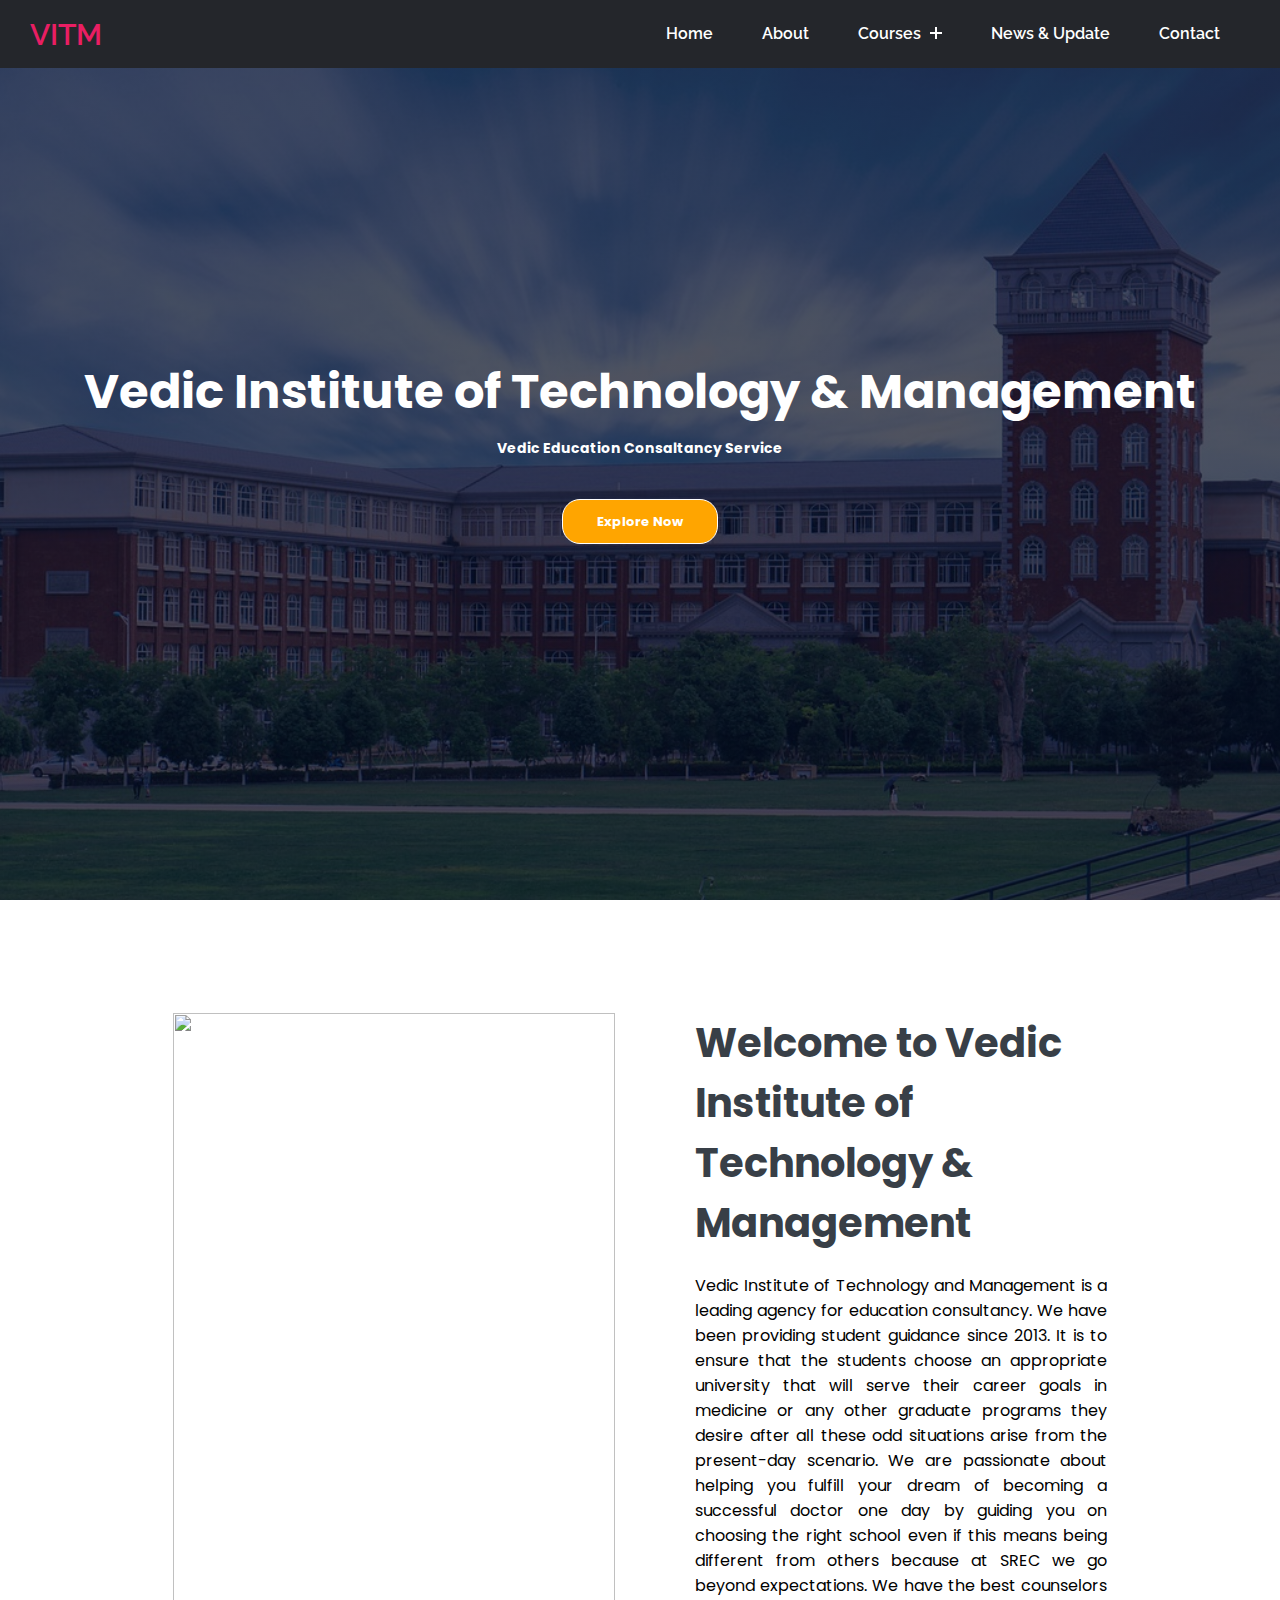
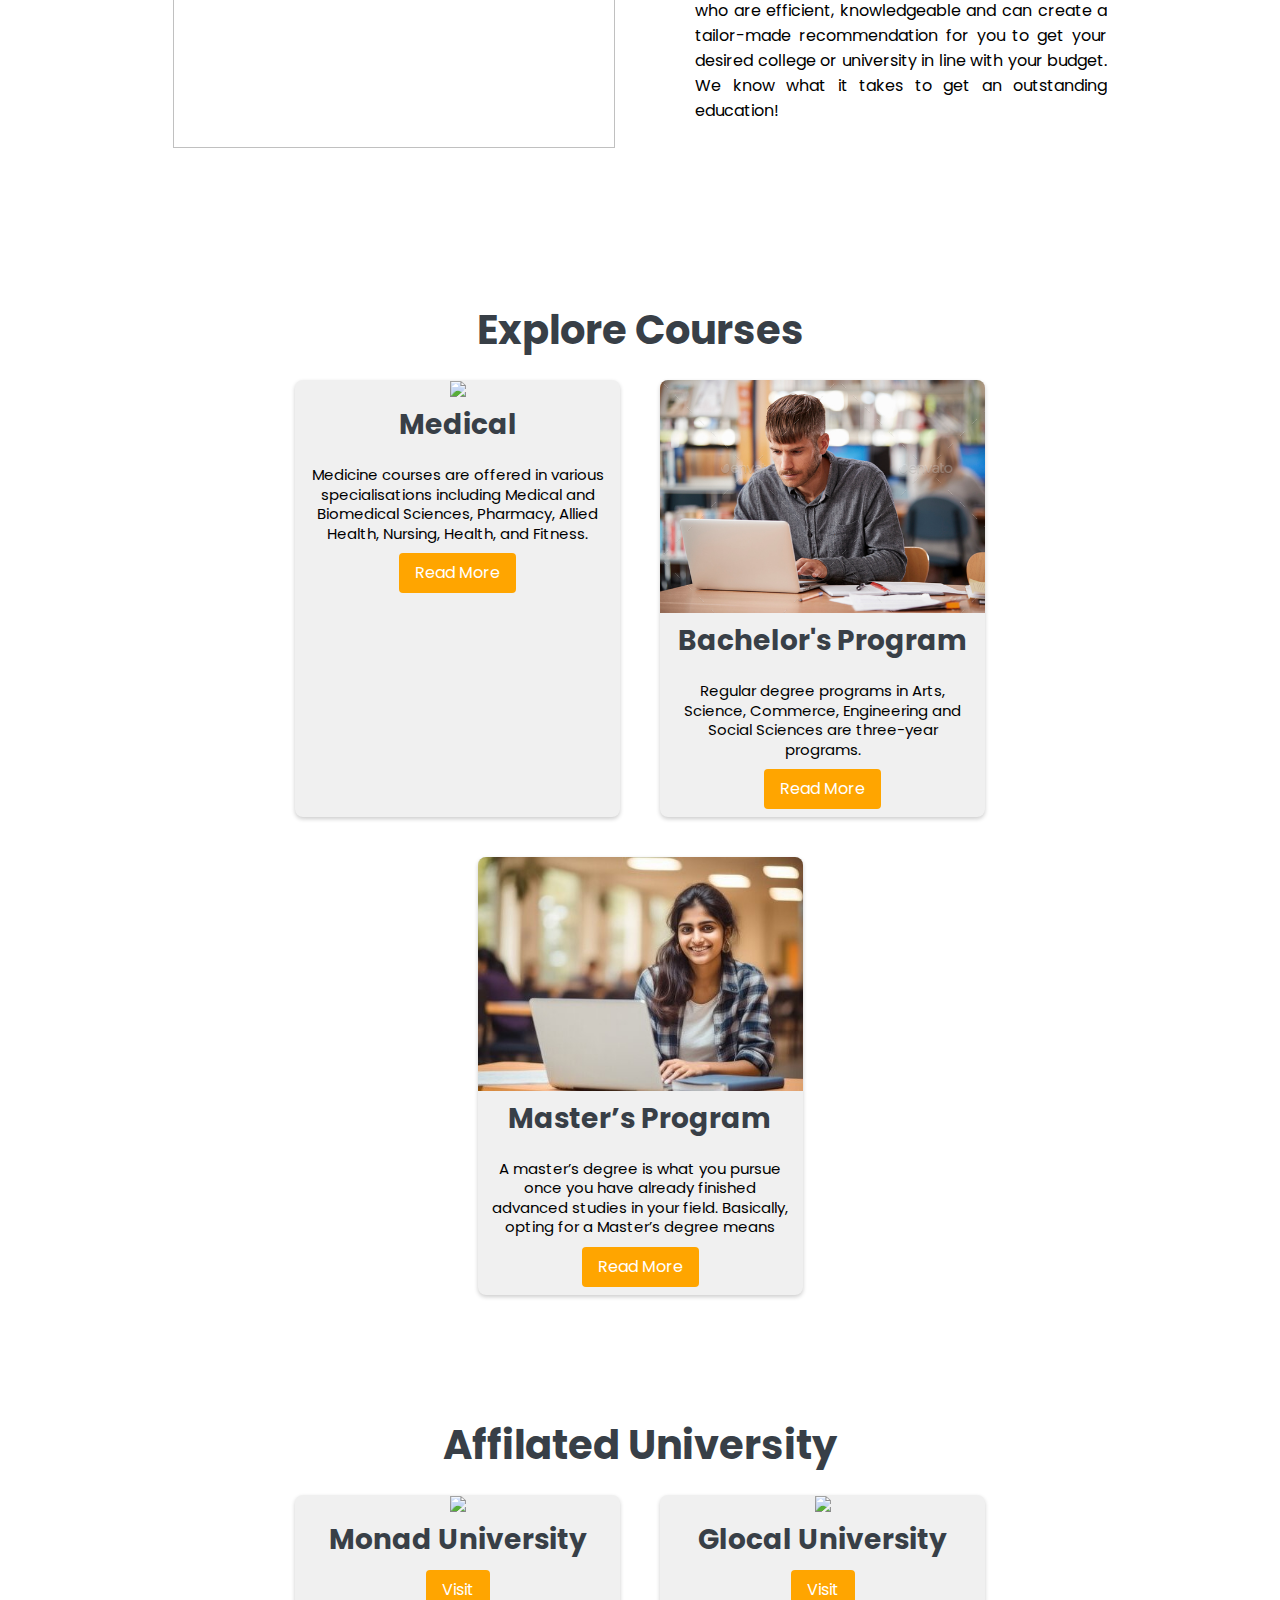
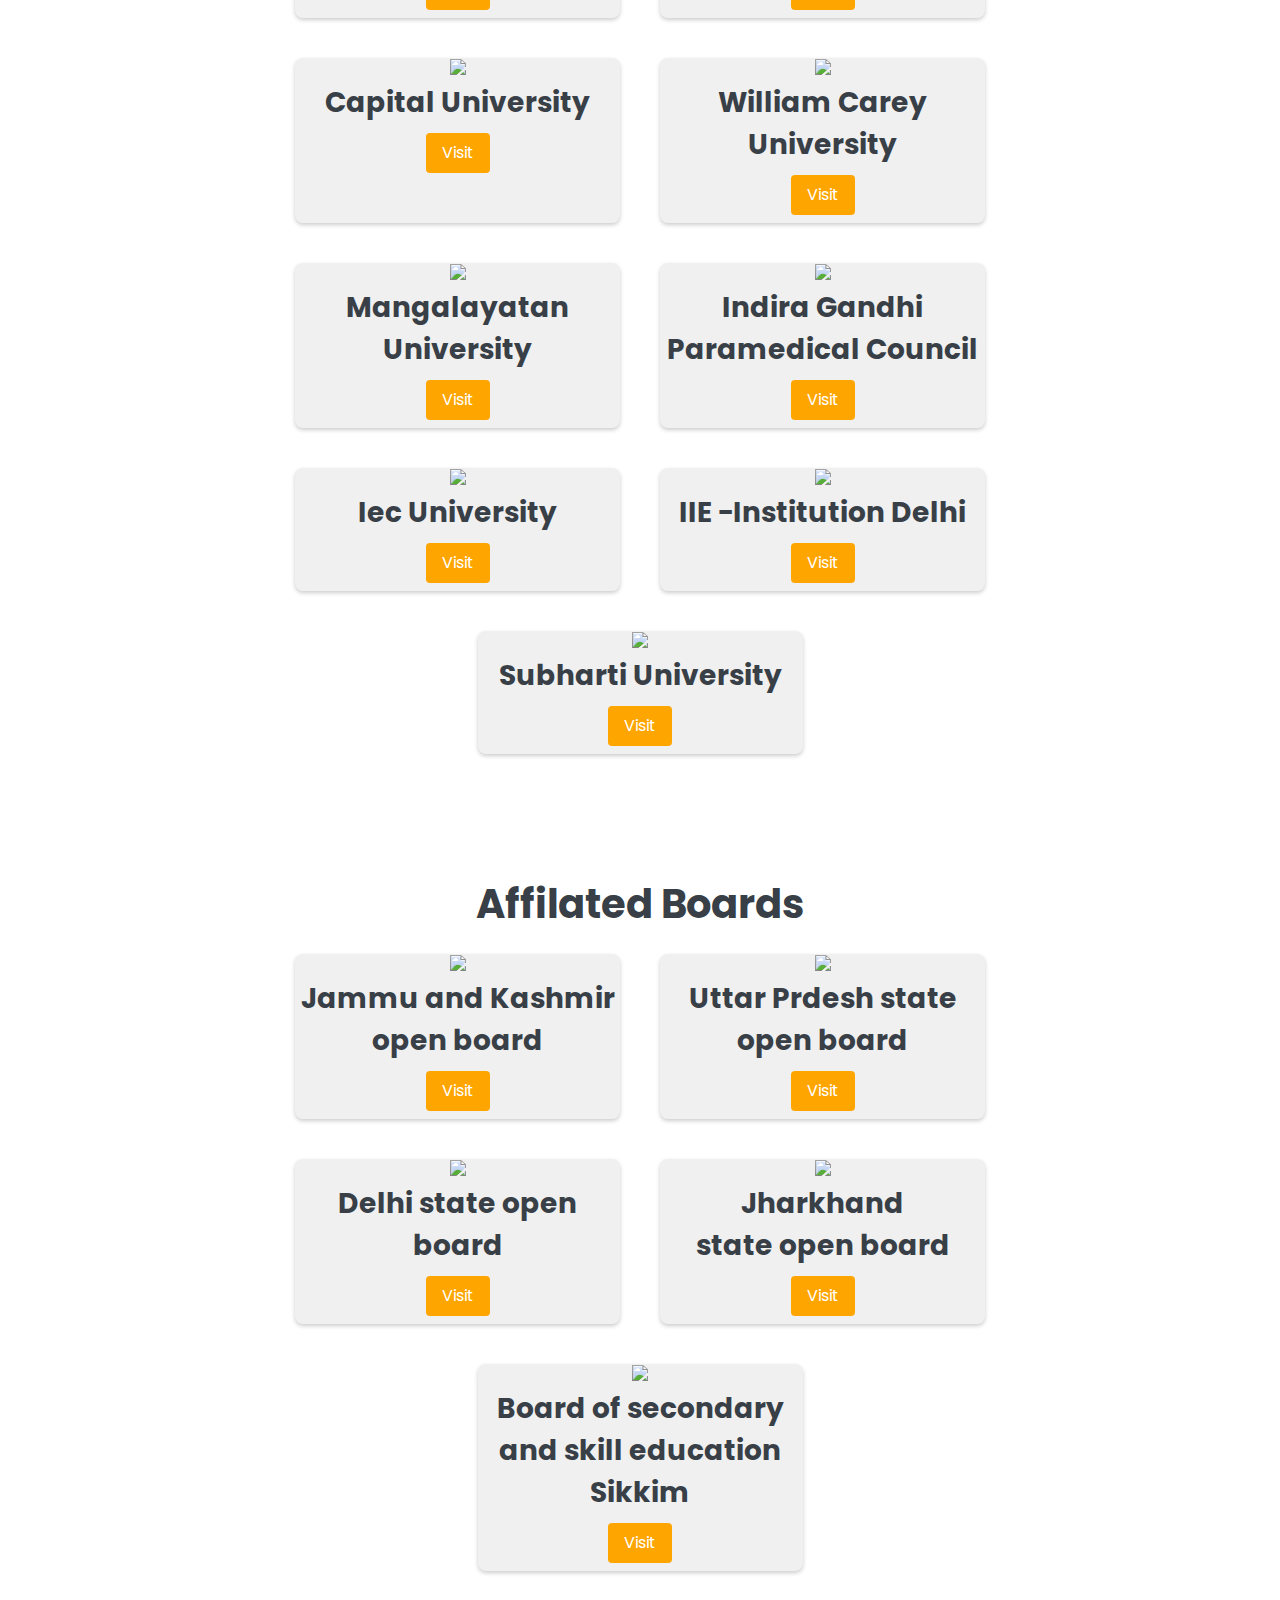
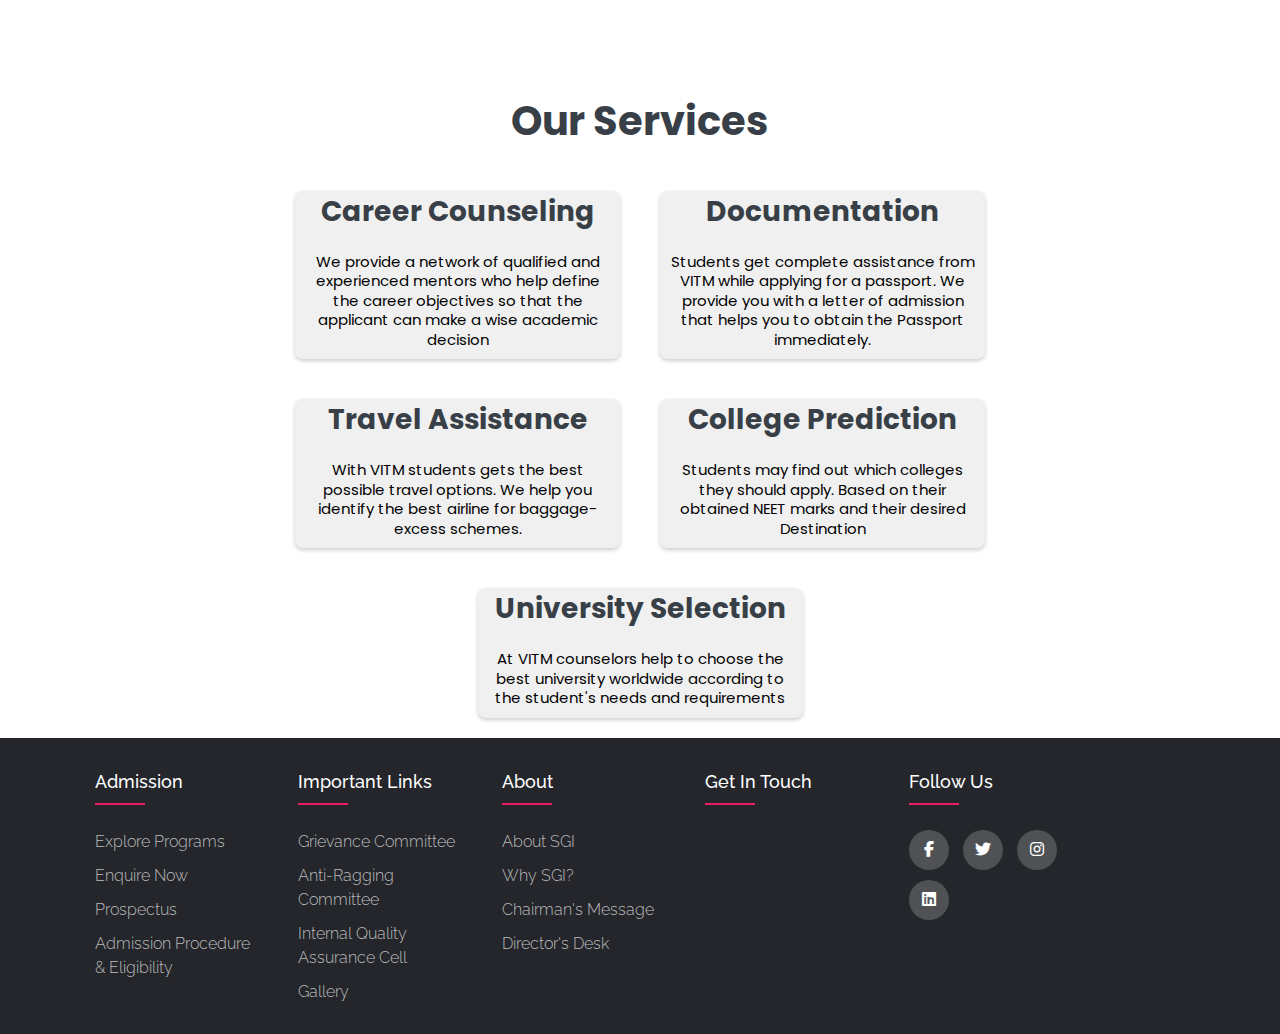
==== commit b8132934: "upload" ====
--- a/index.html
+++ b/index.html
@@ -16,7 +16,7 @@
     <div class="container">
       <div class="header-main">
         <div class="logo">
-          <a href="#">VITM</a>
+          <a href="index.html">VITM</a>
         </div>
         <div class="open-nav-menu">
           <span><i class="fa-solid fa-bars"></i></span>
@@ -215,7 +215,7 @@
         <a href="https://upsosb-ac.in/" class="news-card-button">Visit</a>
       </div>
       <div class="hc-col">
-        <img style="max-height: 250px; width: 100%;"
+        <img style="max-height: 250px; width: 80%;"
           src="https://encrypted-tbn0.gstatic.com/images?q=tbn:ANd9GcQT-yo4rr9uTWDDcqgCvgNSHUdqj65Zy-oplQ&s">
         <h3>Delhi state open board
 
@@ -255,11 +255,6 @@
         <p>We provide a network of qualified and experienced mentors who help define the career objectives so that the
           applicant can make a wise academic decision</p>
       </div>
-      <div class="facilities-col">
-        <h3>Free NEET Mock Test</h3>
-        <p>Practice thousands of questions provided by experts, review answers with detailed Solutions. track your
-          performance analysis progress. learn all your topics at no cost</p>
-      </div>
 
       <div class="facilities-col">
         <h3>Documentation</h3>
@@ -289,58 +284,63 @@
 
 
   <!-- Footer -->
-  <footer>
-    <div class="footer-container">
-      <div class="footer-section">
-        <h4>About Us</h4>
-        <p>Vedic Institute of Technology and Management is an autonomous body, dedicated to the development of
-          management studies. It has an examplary track record of over a decade prodly projecting a hardcore
-          professionals working all over the globe in different echelons of management in major industries and trade
-          circles.</p>
-        <div class="social_media">
+  <!-- footer -->
+  <footer class="footer">
+    <div class="Container">
+      <div class="row">
+        <div class="footer-col">
+          <h4>Admission</h4>
           <ul>
-            <li><a href="https://www.instagram.com/vitm_delhi?igsh=ZGthNmwzemVlNjc4" target="_blank"><i
-                  class="fa-brands fa-instagram"></i></a></li>
-            <li><a href="https://www.facebook.com/share/pdGVtajS6bjXPkY3/?mibextid=qi2Omg"><i
-                  class="fab fa-facebook-f "></i></a></li>
-            <li><a href="mailto:vitmdelhi@gmail.com"><i class="fa-regular fa-envelope"></i></a></li>
-            <li><a href="tel:9917933864"><i class="fa-solid fa-phone"></i></a></li>
-          </ul>
-        </div>
-      </div>
-      <div class="footer-section">
-        <div class="align">
-          <h4>Quick Links</h4>
+            <li><a href="#">Explore Programs</a></li>
+            <li>
+              <a
+                href="contact.html
+                  "
+                >Enquire Now</a
+              >
+            </li>
+            <li><a href="#">Prospectus</a></li>
+            <li><a href="#">Admission Procedure & Eligibility</a></li>
+          </ul>
+        </div>
+        <div class="footer-col">
+          <h4>Important Links</h4>
           <ul>
-            <li><a href="bachelor.html">Bachelor's Program</a></li>
-            <li><a href="masters.html">Master's Program</a></li>
-            <li><a href="medical.html">Medical</a></li>
-            <li><a href="diploma.html">Diploma</a></li>
-          </ul>
-        </div>
-
-      </div>
-      <div class="footer-section">
-        <h4>Contact Us</h4>
-        <ul>
-          <li>
-            <span><i class="fas fa-map-marker-alt"></i></span>
-            <a href="">Plot no.5 1st floor Roshanpura Near BDO Office Gurgaon Road Najafgarh, New Delhi 110043</a>
-          </li>
-          <li>
-            <span><i class="far fa-envelope"></i></span>
-            <a href="mailto:vitmdelhi@gmail.com">vitmdelhi@gmail.com</a>
-          </li>
-          <li>
-            <span><i class="fas fa-phone-volume"></i></span>
-            <a href="tel:9917933864">+919266131261</a>
-            <a href="tel:9917933864">+919266137988</a>
-          </li>
-        </ul>
-      </div>
-    </div>
-    <div class="footer-bottom">
-      <p>&copy; 2024 Vedic Institute of Technology and Management. All rights reserved.</p>
+            <li><a href="grievance-committee.pdf">Grievance Committee</a></li>
+            <li><a href="antiragging.html">Anti-Ragging Committee</a></li>
+            <li>
+              <a href="internal-quality.pdf"
+                >Internal Quality Assurance Cell</a
+              >
+            </li>
+            <li><a href="#">Gallery</a></li>
+          </ul>
+        </div>
+        <div class="footer-col">
+          <h4>About</h4>
+          <ul>
+            <li><a href="about_us.html">About SGI</a></li>
+            <li><a href="whysgi.html">Why SGI?</a></li>
+            <li><a href="chairman.html">Chairman's Message</a></li>
+            <li><a href="director.html">Director's Desk</a></li>
+          </ul>
+        </div>
+        <div class="footer-col">
+          <h4>Get in Touch</h4>
+          <ul>
+            <li><a href="contact.html"></a></li>
+          </ul>
+        </div>
+        <div class="footer-col">
+          <h4>Follow us</h4>
+          <div class="social-links">
+            <a href="#"><i class="fab fa-facebook-f"></i></a>
+            <a href="#"><i class="fab fa-twitter"></i></a>
+            <a href="#"><i class="fab fa-instagram"></i></a>
+            <a href="#"><i class="fab fa-linkedin"></i></a>
+          </div>
+        </div>
+      </div>
     </div>
   </footer>
   <script src="js/script.js"></script>
--- a/style.css
+++ b/style.css
@@ -1276,112 +1276,102 @@
   background-position: center;
 }
 
-footer {
+/*---------footer------------*/
+
+.Container {
+  max-width: 1170px;
+  margin: auto;
+}
+
+.row {
+  display: flex;
+  flex-wrap: wrap;
+}
+
+.footer-col ul {
+  list-style: none;
+}
+
+.footer {
   background-color: #24262b;
-  color: #fff;
-  padding: 20px 0;
-  width: 100%;
-}
-
-.footer-container {
-  max-width: 1200px;
-  margin: 0 auto;
-  display: flex;
-  flex-wrap: wrap;
-  justify-content: space-between;
-  
-}
-
-.footer-section {
-  flex: 1 1 200px; /* Grow and shrink with a base width of 200px */
-  margin: 10px;
-  
-}
-
-.footer-section h4 {
-  margin-top: 0;
-  font-size: 1.2em;
-}
-
-.footer-section p {
-  margin: 5px 0;
-}
-
-.footer-section ul {
-  list-style: none;
-  padding: 0;
-  margin: 0;
-}
-
-.footer-section ul li {
-  margin: 9px 0;
-}
-
-.footer-section ul li a {
-  color: #fff;
+  padding: 30px 0;
+  margin-top: auto;
+  display: flex;
+}
+
+.footer-col {
+  width: 18%;
+  padding: 0 20px;
+}
+
+.footer-col h4 {
+  font-size: 18px;
+  color: #ffffff;
+  text-transform: capitalize;
+  margin-bottom: 35px;
+  font-weight: 500;
+  position: relative;
+}
+
+.footer-col h4::before {
+  content: "";
+  position: absolute;
+  left: 0;
+  bottom: -10px;
+  background-color: #e91e63;
+  height: 2px;
+  box-sizing: 50px;
+  width: 50px;
+}
+
+.footer-col ul li:not(:last-child) {
+  margin-bottom: 10px;
+}
+
+.footer-col ul li a {
+  font-size: 16px;
+  text-transform: capitalize;
+  color: #ffffff;
   text-decoration: none;
-}
-
-.footer-section ul li a:hover {
-  /* text-decoration: underline; */
-  color: orange;
-  
-}
-
-.footer-section .align{
-  padding-left: 35%;
-}
-
-.footer-bottom {
+  font-weight: 300;
+  color: #bbbbbb;
+  display: block;
+  transition: all 0.3s ease;
+}
+
+.footer-col ul li a:hover {
+  color: #ffffff;
+  padding-left: 8px;
+}
+
+.footer-col .social-links a {
+  display: inline-block;
+  height: 40px;
+  width: 40px;
+  background-color: rgba(255, 255, 255, 0.2);
+  margin: 0 10px 10px 0;
   text-align: center;
-  margin-top: 20px;
-  border-top: 1px solid #444;
-  padding-top: 10px;
-}
-
-.social_media ul{
-  display: flex;
-  /* align-items: center; */
-  justify-content: left;
-}
-.social_media ul li{
-  padding-right: 25px;
-  align-items: center;
-}
-
-.social_media ul li a{
-  display: inline-block;
-  width: 31px;
-  height: 31px;
-  background-color: transparent;
-  border: 1px solid #fff;
-  text-align: center;
+  line-height: 40px;
   border-radius: 50%;
-}
-
-.social_media ul li a:hover{
-  background-color: #fff;
+  color: #ffffff;
+  transition: all 0.5s ease;
+}
+
+.footer-col .social-links a:hover {
   color: #24262b;
-}
-@media (max-width: 768px) {
-  .footer-container {
-      flex-direction: column;
-      align-items: left;
-      padding-left: 20px;
-      text-align: justify;
-  }
-
-  .footer-section {
-      flex: 1 1 100%;
-      text-align: left;
-  }
-  .footer-section .align{
-    padding-left: 0%;
-  }
-}
-
-
-
-
-
-
+  background-color: #ffffff;
+}
+
+/* Responsive */
+
+@media (max-width: 760px) {
+  .footer-col {
+    width: 50%;
+    margin-bottom: 30px;
+  }
+}
+@media (max-width: 570px) {
+  .footer-col {
+    width: 100%;
+  }
+}
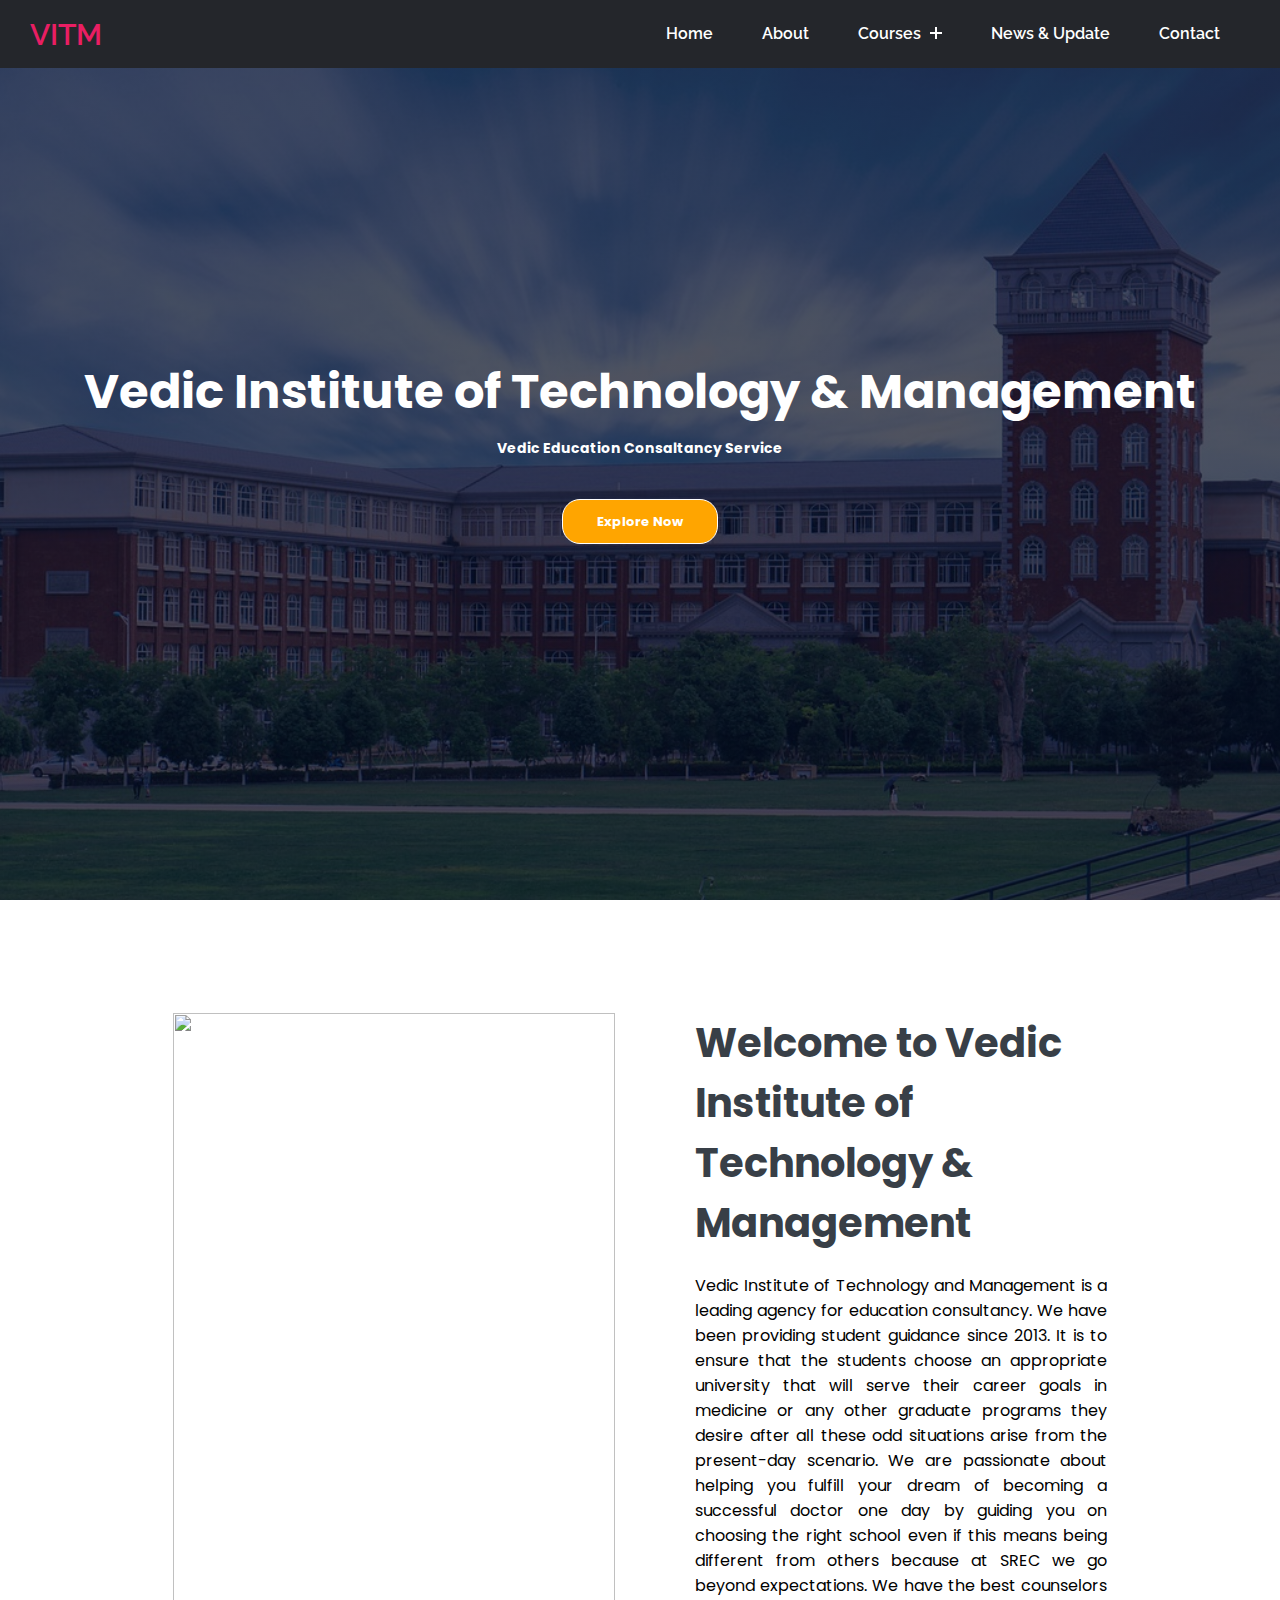
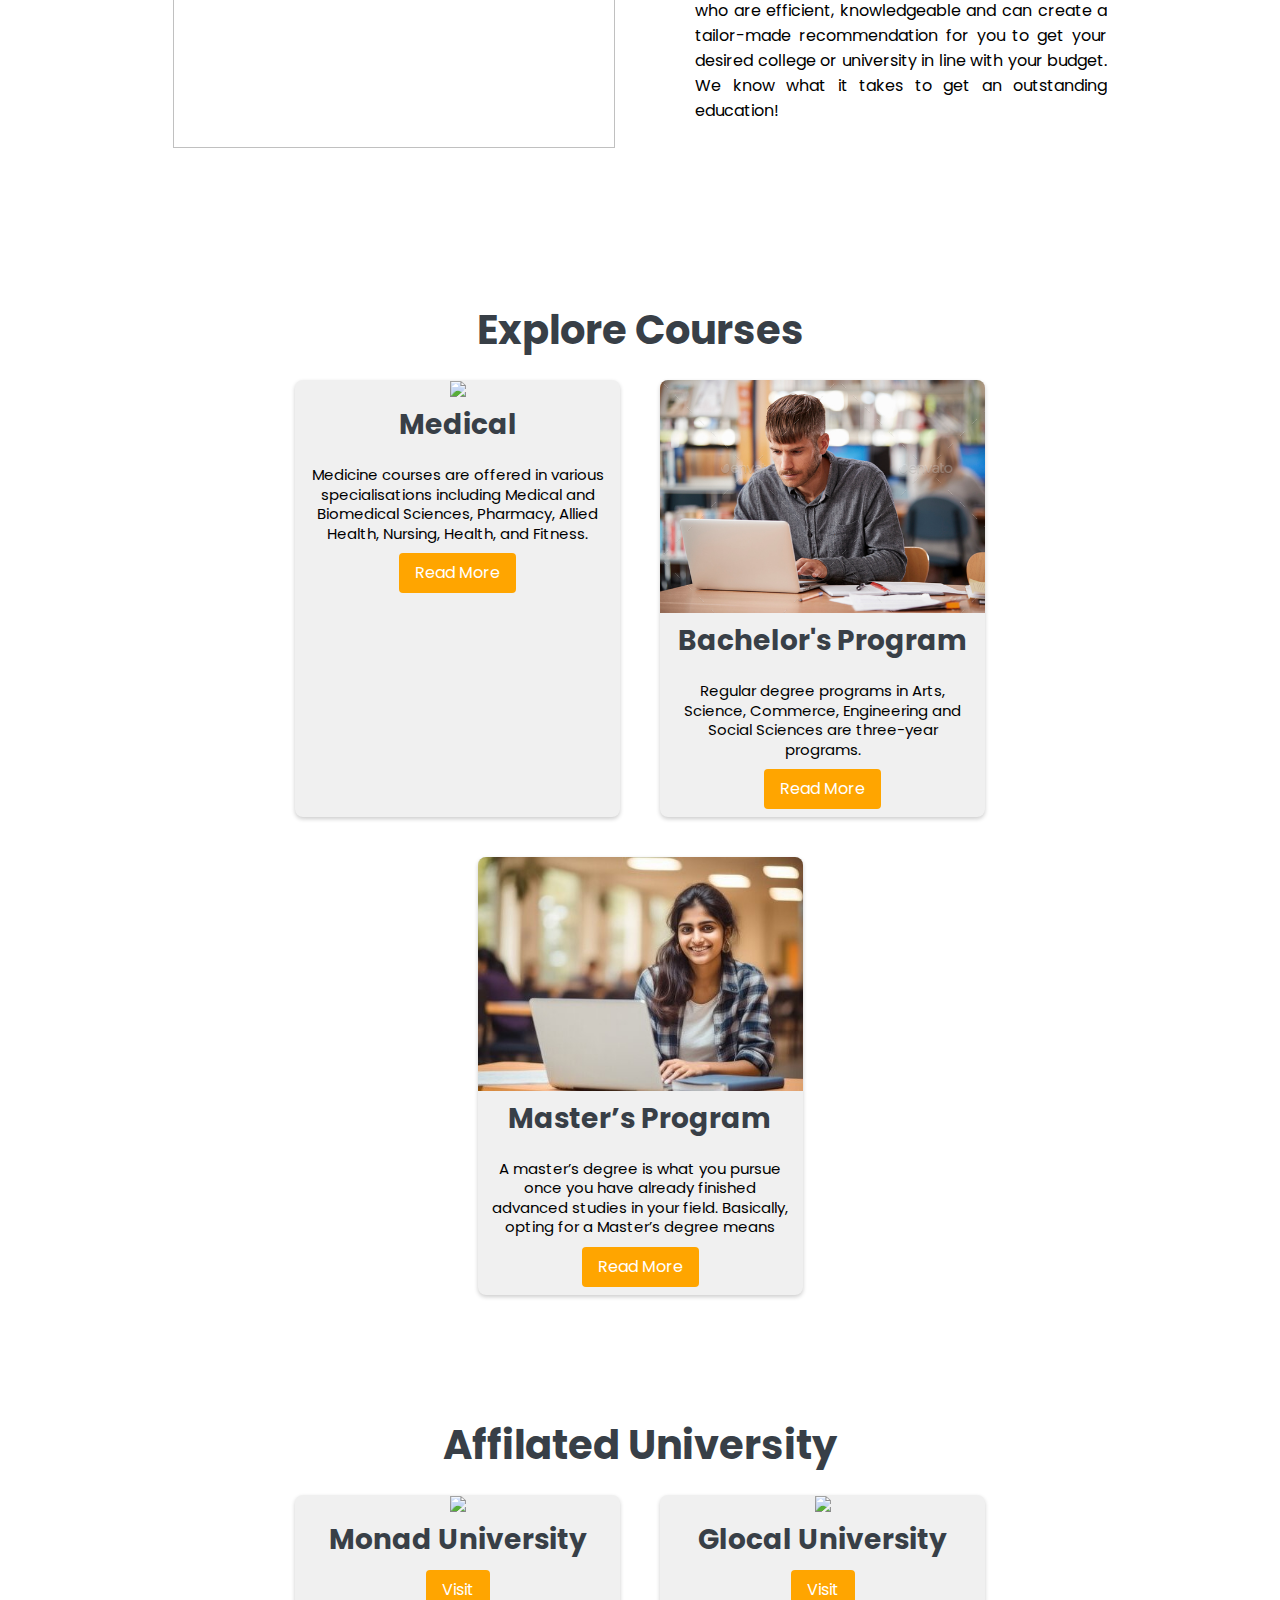
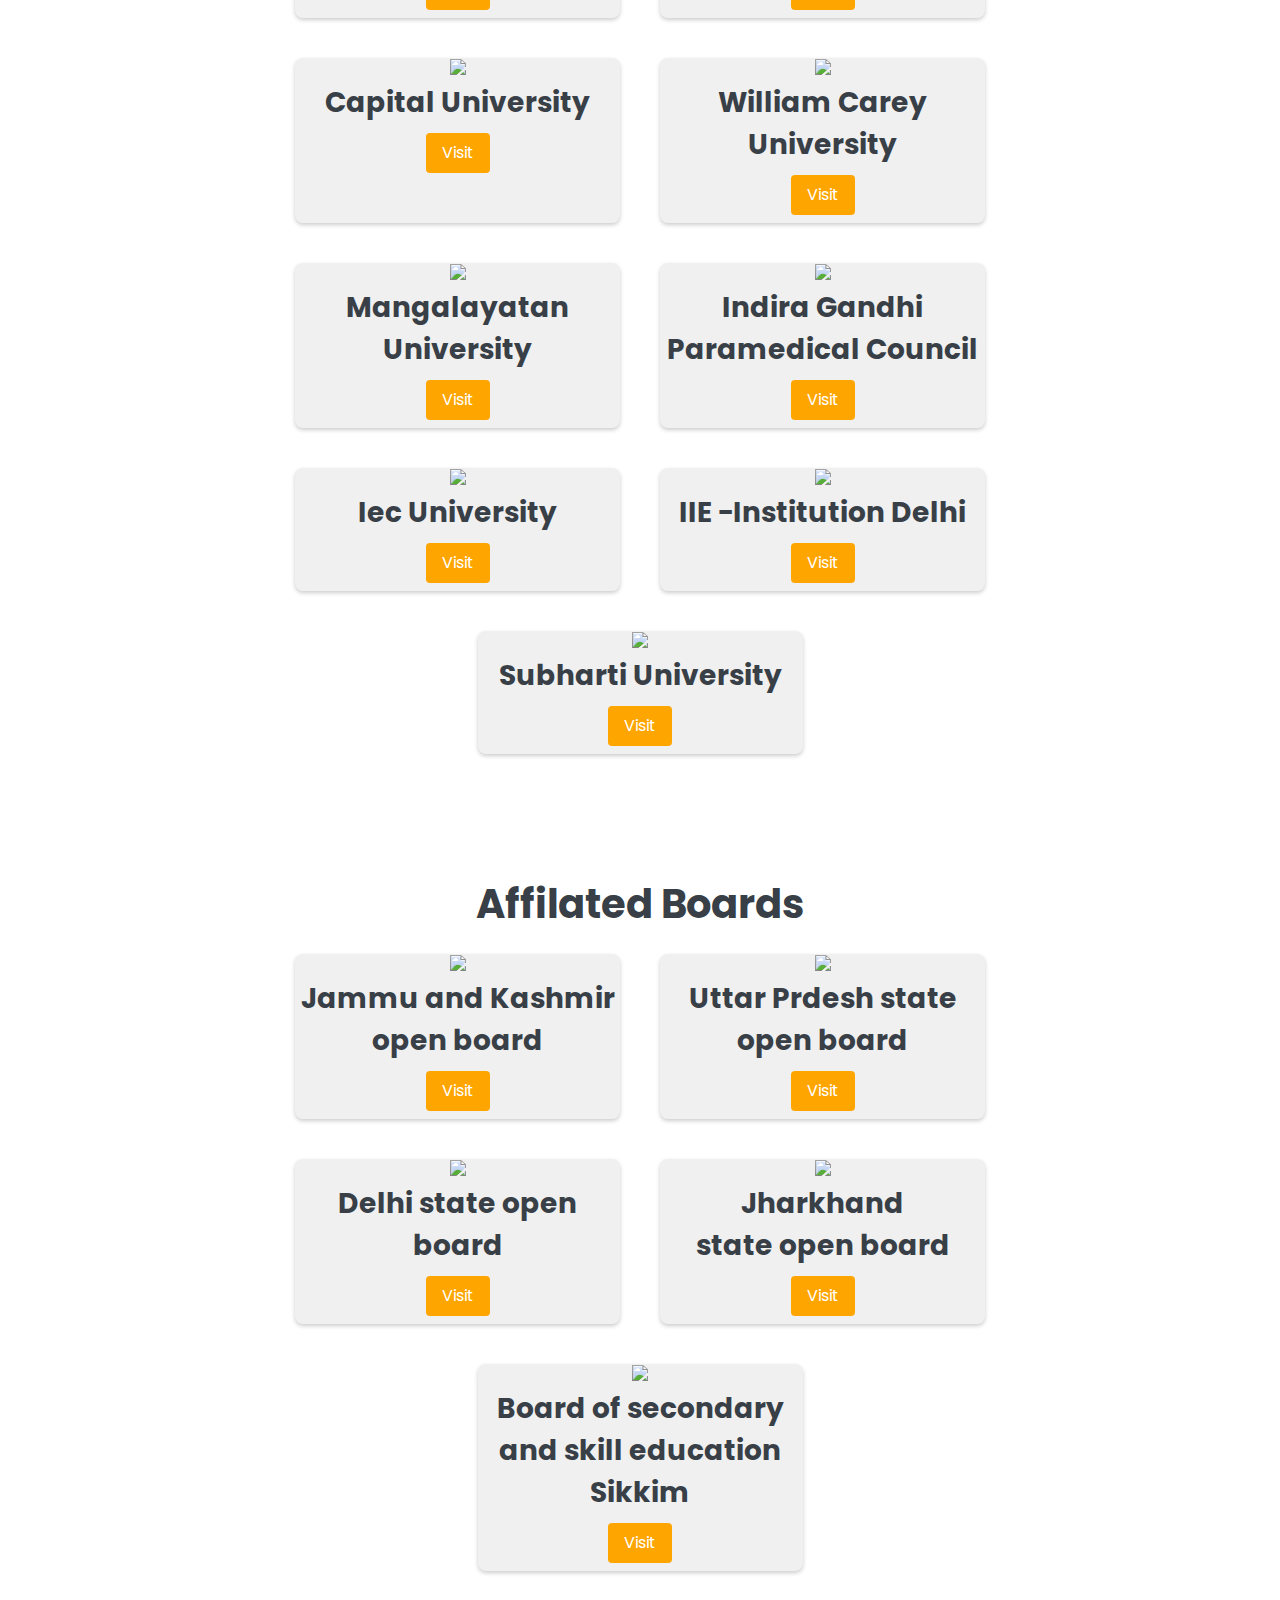
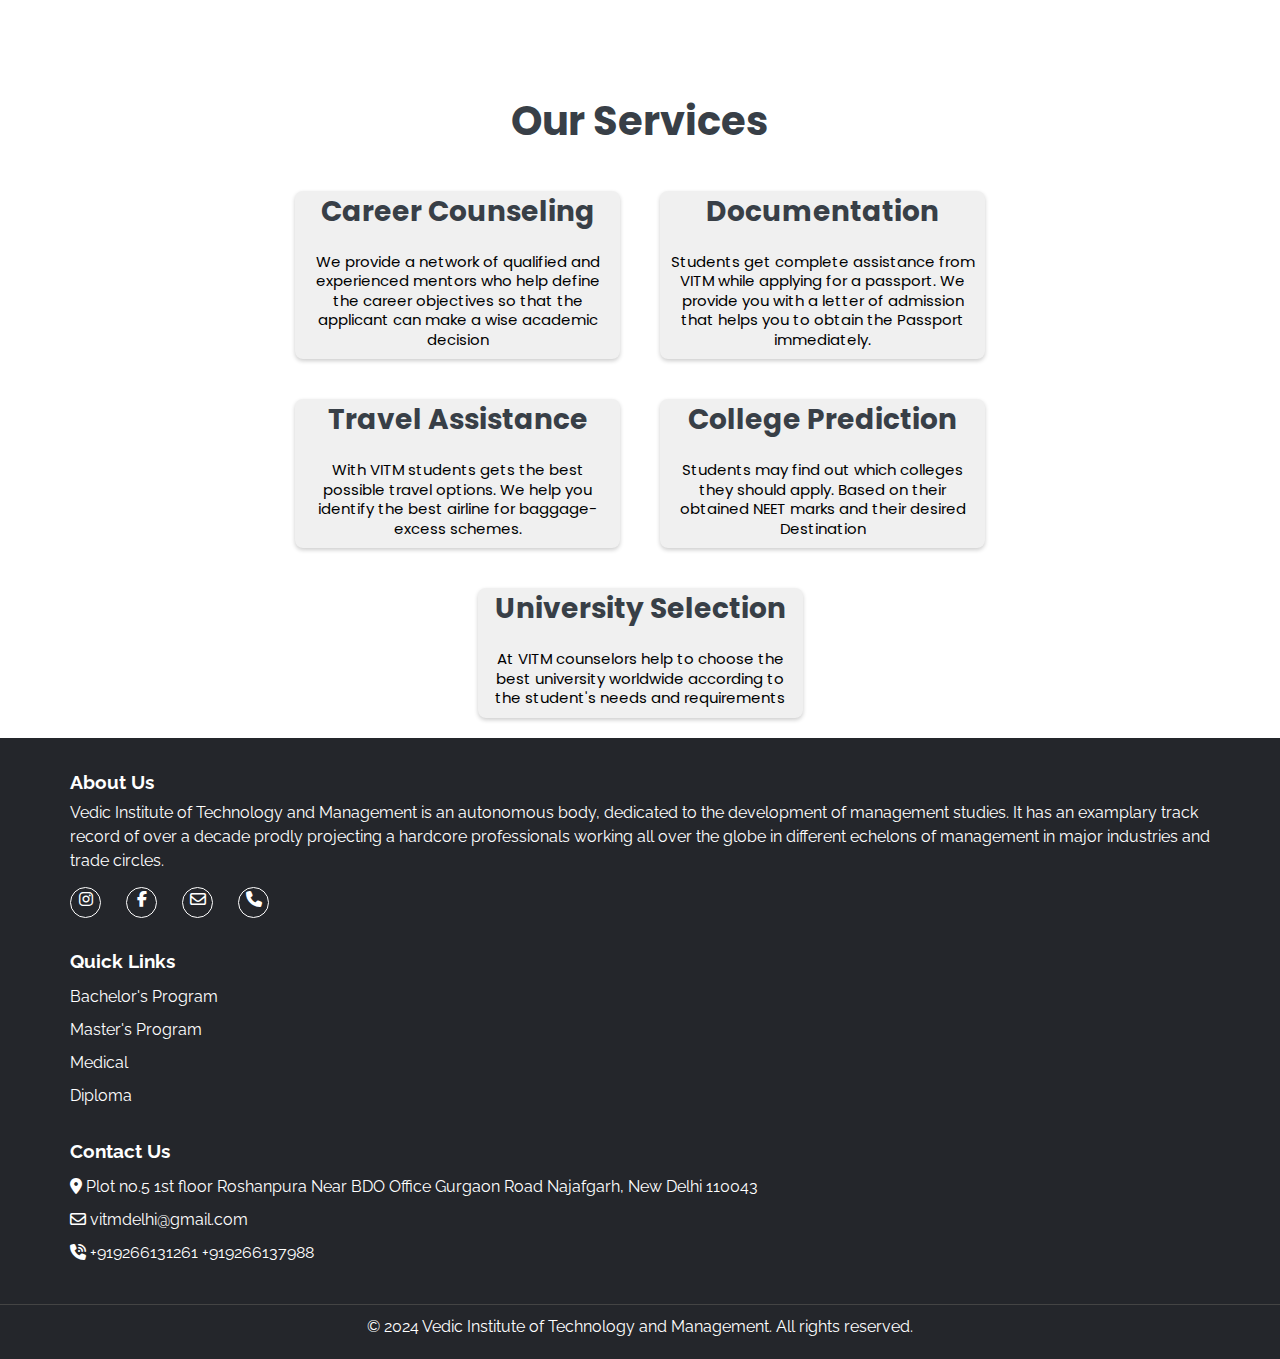
==== commit f651bd75: "upload" ====
--- a/index.html
+++ b/index.html
@@ -284,63 +284,58 @@
 
 
   <!-- Footer -->
-  <!-- footer -->
-  <footer class="footer">
-    <div class="Container">
-      <div class="row">
-        <div class="footer-col">
-          <h4>Admission</h4>
+  <footer>
+    <div class="footer-container">
+      <div class="footer-section">
+        <h4>About Us</h4>
+        <p>Vedic Institute of Technology and Management is an autonomous body, dedicated to the development of
+          management studies. It has an examplary track record of over a decade prodly projecting a hardcore
+          professionals working all over the globe in different echelons of management in major industries and trade
+          circles.</p>
+        <div class="social_media">
           <ul>
-            <li><a href="#">Explore Programs</a></li>
-            <li>
-              <a
-                href="contact.html
-                  "
-                >Enquire Now</a
-              >
-            </li>
-            <li><a href="#">Prospectus</a></li>
-            <li><a href="#">Admission Procedure & Eligibility</a></li>
+            <li><a href="https://www.instagram.com/vitm_delhi?igsh=ZGthNmwzemVlNjc4" target="_blank"><i
+                  class="fa-brands fa-instagram"></i></a></li>
+            <li><a href="https://www.facebook.com/share/pdGVtajS6bjXPkY3/?mibextid=qi2Omg"><i
+                  class="fab fa-facebook-f "></i></a></li>
+            <li><a href="mailto:vitmdelhi@gmail.com"><i class="fa-regular fa-envelope"></i></a></li>
+            <li><a href="tel:9917933864"><i class="fa-solid fa-phone"></i></a></li>
           </ul>
         </div>
-        <div class="footer-col">
-          <h4>Important Links</h4>
+      </div>
+      <div class="footer-section">
+        <div class="align">
+          <h4>Quick Links</h4>
           <ul>
-            <li><a href="grievance-committee.pdf">Grievance Committee</a></li>
-            <li><a href="antiragging.html">Anti-Ragging Committee</a></li>
-            <li>
-              <a href="internal-quality.pdf"
-                >Internal Quality Assurance Cell</a
-              >
-            </li>
-            <li><a href="#">Gallery</a></li>
+            <li><a href="bachelor.html">Bachelor's Program</a></li>
+            <li><a href="masters.html">Master's Program</a></li>
+            <li><a href="medical.html">Medical</a></li>
+            <li><a href="diploma.html">Diploma</a></li>
           </ul>
         </div>
-        <div class="footer-col">
-          <h4>About</h4>
-          <ul>
-            <li><a href="about_us.html">About SGI</a></li>
-            <li><a href="whysgi.html">Why SGI?</a></li>
-            <li><a href="chairman.html">Chairman's Message</a></li>
-            <li><a href="director.html">Director's Desk</a></li>
-          </ul>
-        </div>
-        <div class="footer-col">
-          <h4>Get in Touch</h4>
-          <ul>
-            <li><a href="contact.html"></a></li>
-          </ul>
-        </div>
-        <div class="footer-col">
-          <h4>Follow us</h4>
-          <div class="social-links">
-            <a href="#"><i class="fab fa-facebook-f"></i></a>
-            <a href="#"><i class="fab fa-twitter"></i></a>
-            <a href="#"><i class="fab fa-instagram"></i></a>
-            <a href="#"><i class="fab fa-linkedin"></i></a>
-          </div>
-        </div>
-      </div>
+
+      </div>
+      <div class="footer-section">
+        <h4>Contact Us</h4>
+        <ul>
+          <li>
+            <span><i class="fas fa-map-marker-alt"></i></span>
+            <a href="">Plot no.5 1st floor Roshanpura Near BDO Office Gurgaon Road Najafgarh, New Delhi 110043</a>
+          </li>
+          <li>
+            <span><i class="far fa-envelope"></i></span>
+            <a href="mailto:vitmdelhi@gmail.com">vitmdelhi@gmail.com</a>
+          </li>
+          <li>
+            <span><i class="fas fa-phone-volume"></i></span>
+            <a href="tel:9917933864">+919266131261</a>
+            <a href="tel:9917933864">+919266137988</a>
+          </li>
+        </ul>
+      </div>
+    </div>
+    <div class="footer-bottom">
+      <p>&copy; 2024 Vedic Institute of Technology and Management. All rights reserved.</p>
     </div>
   </footer>
   <script src="js/script.js"></script>
--- a/style.css
+++ b/style.css
@@ -1276,102 +1276,148 @@
   background-position: center;
 }
 
-/*---------footer------------*/
-
-.Container {
-  max-width: 1170px;
-  margin: auto;
-}
-
-.row {
+footer {
+  background-color: #24262b;
+  color: #fff;
+  padding: 20px 0;
+  width: 100%;
+}
+
+.footer-container {
+  max-width: 1200px;
+  margin: 0 auto;
   display: flex;
   flex-wrap: wrap;
-}
-
-.footer-col ul {
+  justify-content: space-between;
+  
+}
+
+.footer-section {
+  flex: 1 1 200px; /* Grow and shrink with a base width of 200px */
+  margin: 10px;
+  
+}
+
+.footer-section h4 {
+  margin-top: 0;
+  font-size: 1.2em;
+}
+
+.footer-section p {
+  margin: 5px 0;
+}
+
+.footer-section ul {
   list-style: none;
-}
-
-.footer {
-  background-color: #24262b;
-  padding: 30px 0;
-  margin-top: auto;
-  display: flex;
-}
-
-.footer-col {
-  width: 18%;
-  padding: 0 20px;
-}
-
-.footer-col h4 {
-  font-size: 18px;
-  color: #ffffff;
-  text-transform: capitalize;
-  margin-bottom: 35px;
-  font-weight: 500;
-  position: relative;
-}
-
-.footer-col h4::before {
-  content: "";
-  position: absolute;
-  left: 0;
-  bottom: -10px;
-  background-color: #e91e63;
-  height: 2px;
-  box-sizing: 50px;
-  width: 50px;
-}
-
-.footer-col ul li:not(:last-child) {
-  margin-bottom: 10px;
-}
-
-.footer-col ul li a {
-  font-size: 16px;
-  text-transform: capitalize;
-  color: #ffffff;
+  padding: 0;
+  margin: 0;
+}
+
+.footer-section ul li {
+  margin: 9px 0;
+}
+
+.footer-section ul li a {
+  color: #fff;
   text-decoration: none;
-  font-weight: 300;
-  color: #bbbbbb;
-  display: block;
-  transition: all 0.3s ease;
-}
-
-.footer-col ul li a:hover {
-  color: #ffffff;
-  padding-left: 8px;
-}
-
-.footer-col .social-links a {
+}
+
+.footer-section ul li a:hover {
+  /* text-decoration: underline; */
+  color: orange;
+  
+}
+
+.footer-section .align{
+  padding-left: 35%;
+}
+
+.footer-bottom {
+  text-align: center;
+  margin-top: 20px;
+  border-top: 1px solid #444;
+  padding-top: 10px;
+}
+
+.social_media ul{
+  display: flex;
+  /* align-items: center; */
+  justify-content: left;
+}
+.social_media ul li{
+  padding-right: 25px;
+  align-items: center;
+}
+
+.social_media ul li a{
   display: inline-block;
-  height: 40px;
-  width: 40px;
-  background-color: rgba(255, 255, 255, 0.2);
-  margin: 0 10px 10px 0;
+  width: 31px;
+  height: 31px;
+  background-color: transparent;
+  border: 1px solid #fff;
   text-align: center;
-  line-height: 40px;
   border-radius: 50%;
-  color: #ffffff;
-  transition: all 0.5s ease;
-}
-
-.footer-col .social-links a:hover {
+}
+
+.social_media ul li a:hover{
+  background-color: #fff;
   color: #24262b;
-  background-color: #ffffff;
-}
-
-/* Responsive */
-
-@media (max-width: 760px) {
-  .footer-col {
-    width: 50%;
-    margin-bottom: 30px;
-  }
-}
-@media (max-width: 570px) {
-  .footer-col {
-    width: 100%;
-  }
-}
+}
+@media (max-width: 768px) {
+  .footer-container {
+      flex-direction: column;
+      align-items: left;
+      padding-left: 20px;
+      padding-right: 20px;
+      text-align: justify;
+  }
+
+  .footer-section {
+      flex: 1 1 100%;
+      text-align: left;
+  }
+  .footer-section .align{
+    padding-left: 0%;
+  }
+}
+@media (max-width: 1024px) {
+  .footer-container {
+      flex-direction: column;
+      align-items: left;
+      padding-left: 20px;
+      padding-right: 20px;
+      text-align: justify;
+  }
+
+  .footer-section {
+      flex: 1 1 100%;
+      text-align: left;
+  }
+  .footer-section .align{
+    padding-left: 0%;
+  }
+}
+
+@media (max-width: 1280px) {
+  .footer-container {
+      /* flex-direction: column; */
+      align-items: left;
+      padding-left: 20px;
+      padding-right: 20px;
+      text-align: justify;
+  }
+
+  .footer-section {
+      flex: 1 1 100%;
+      text-align: left;
+  }
+  .footer-section .align{
+    padding-left: 0%;
+  }
+}
+
+
+
+
+
+
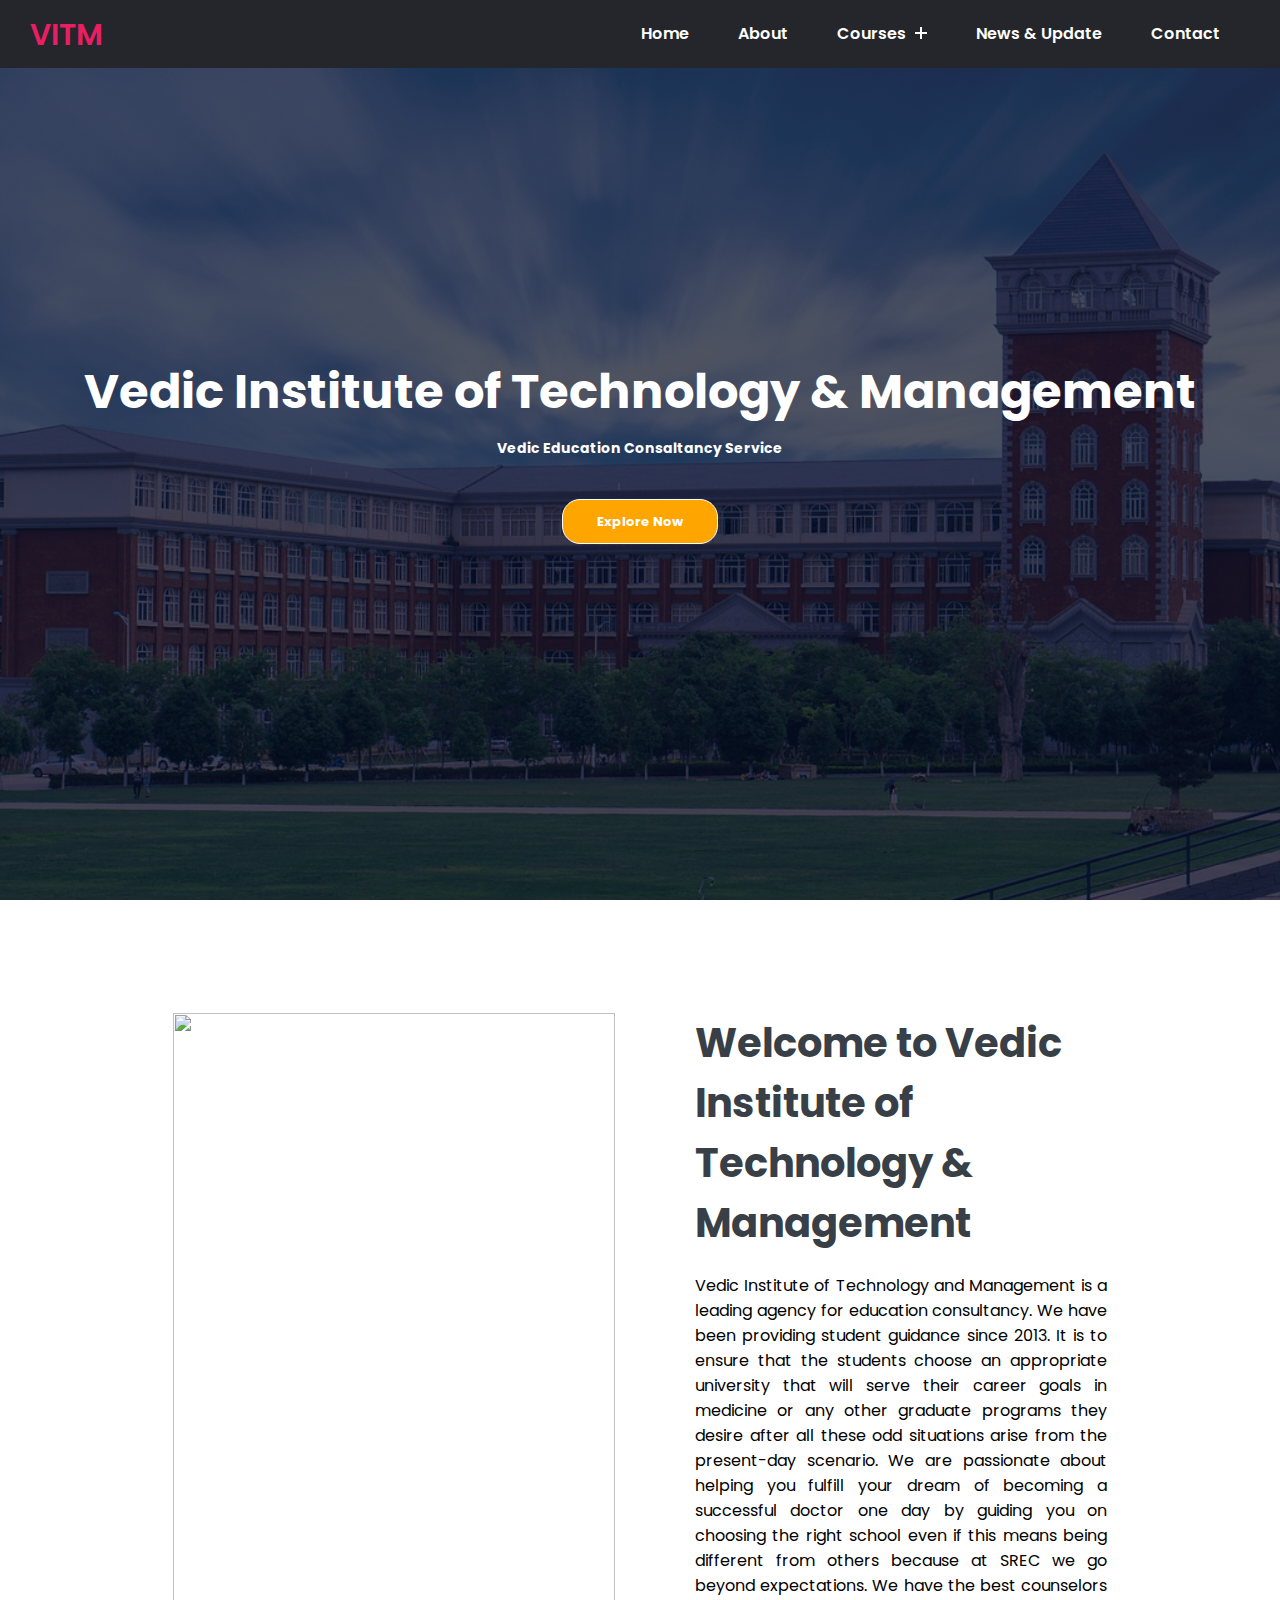
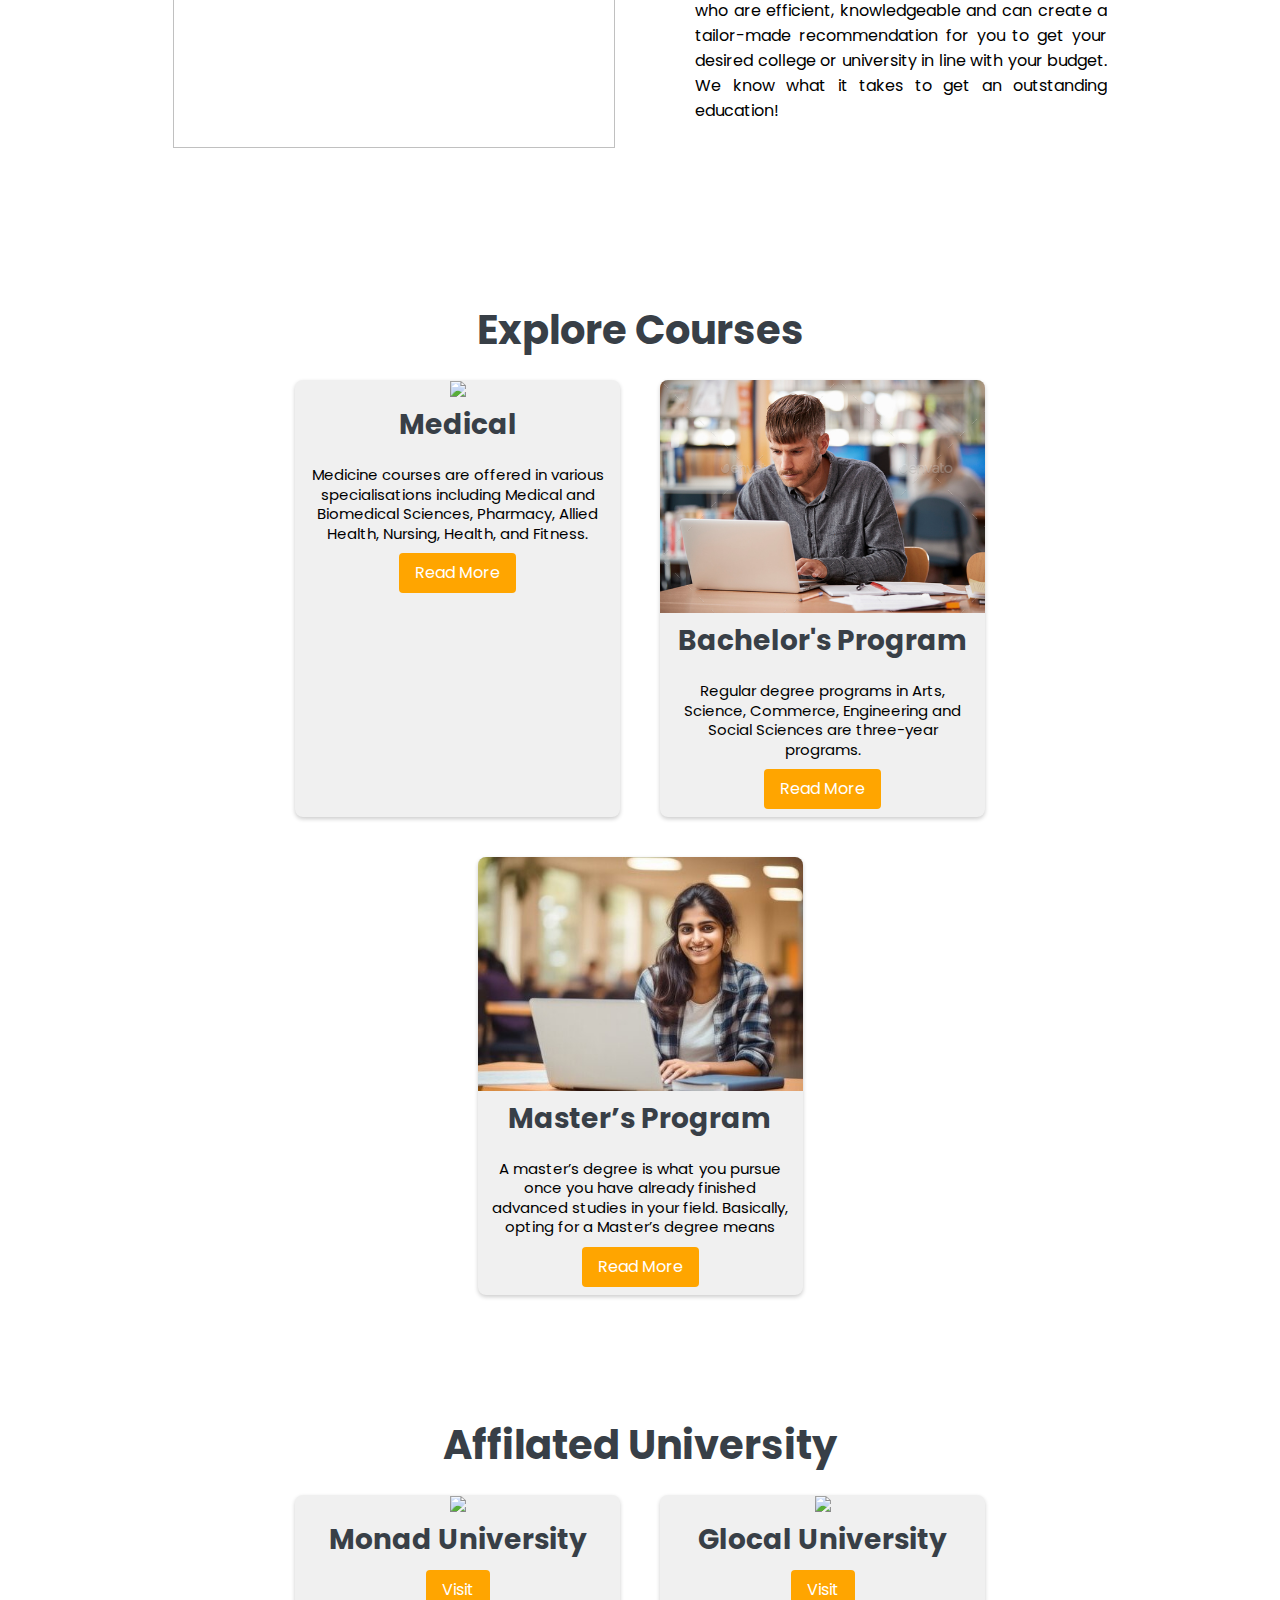
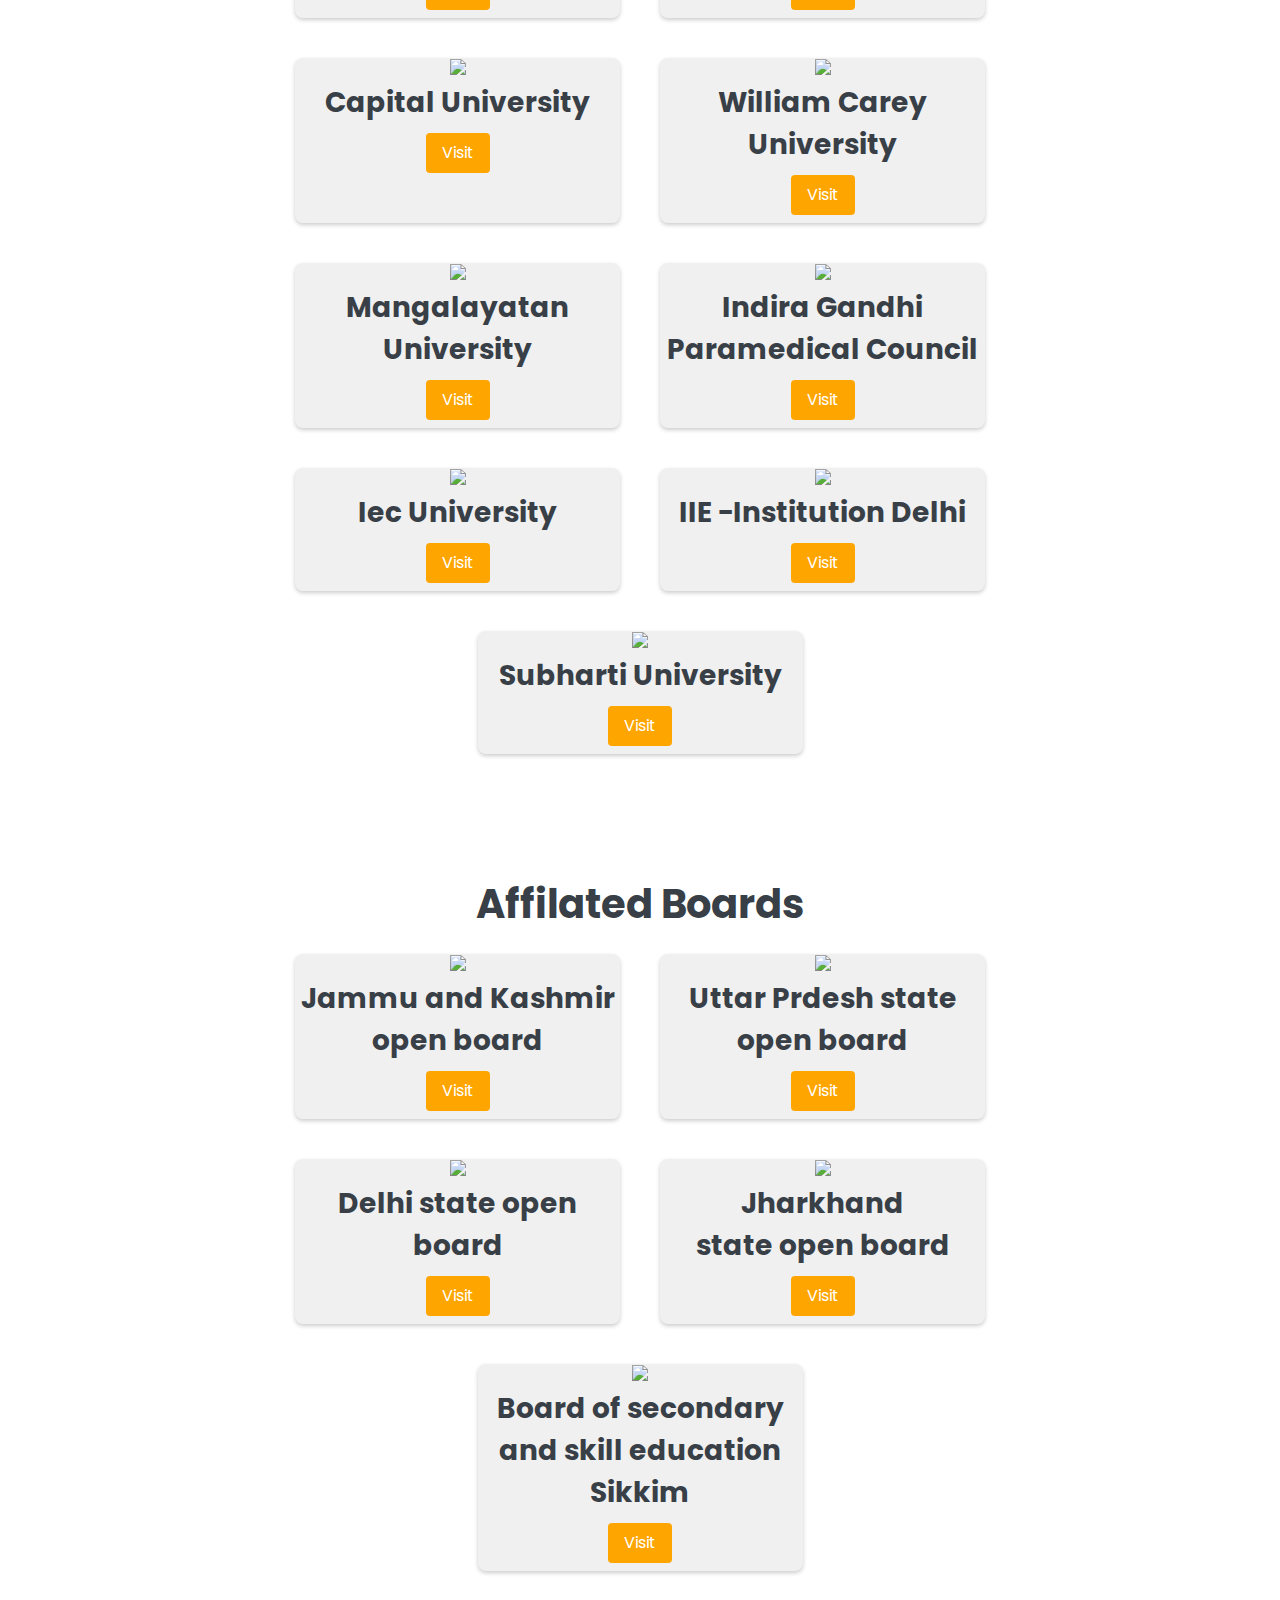
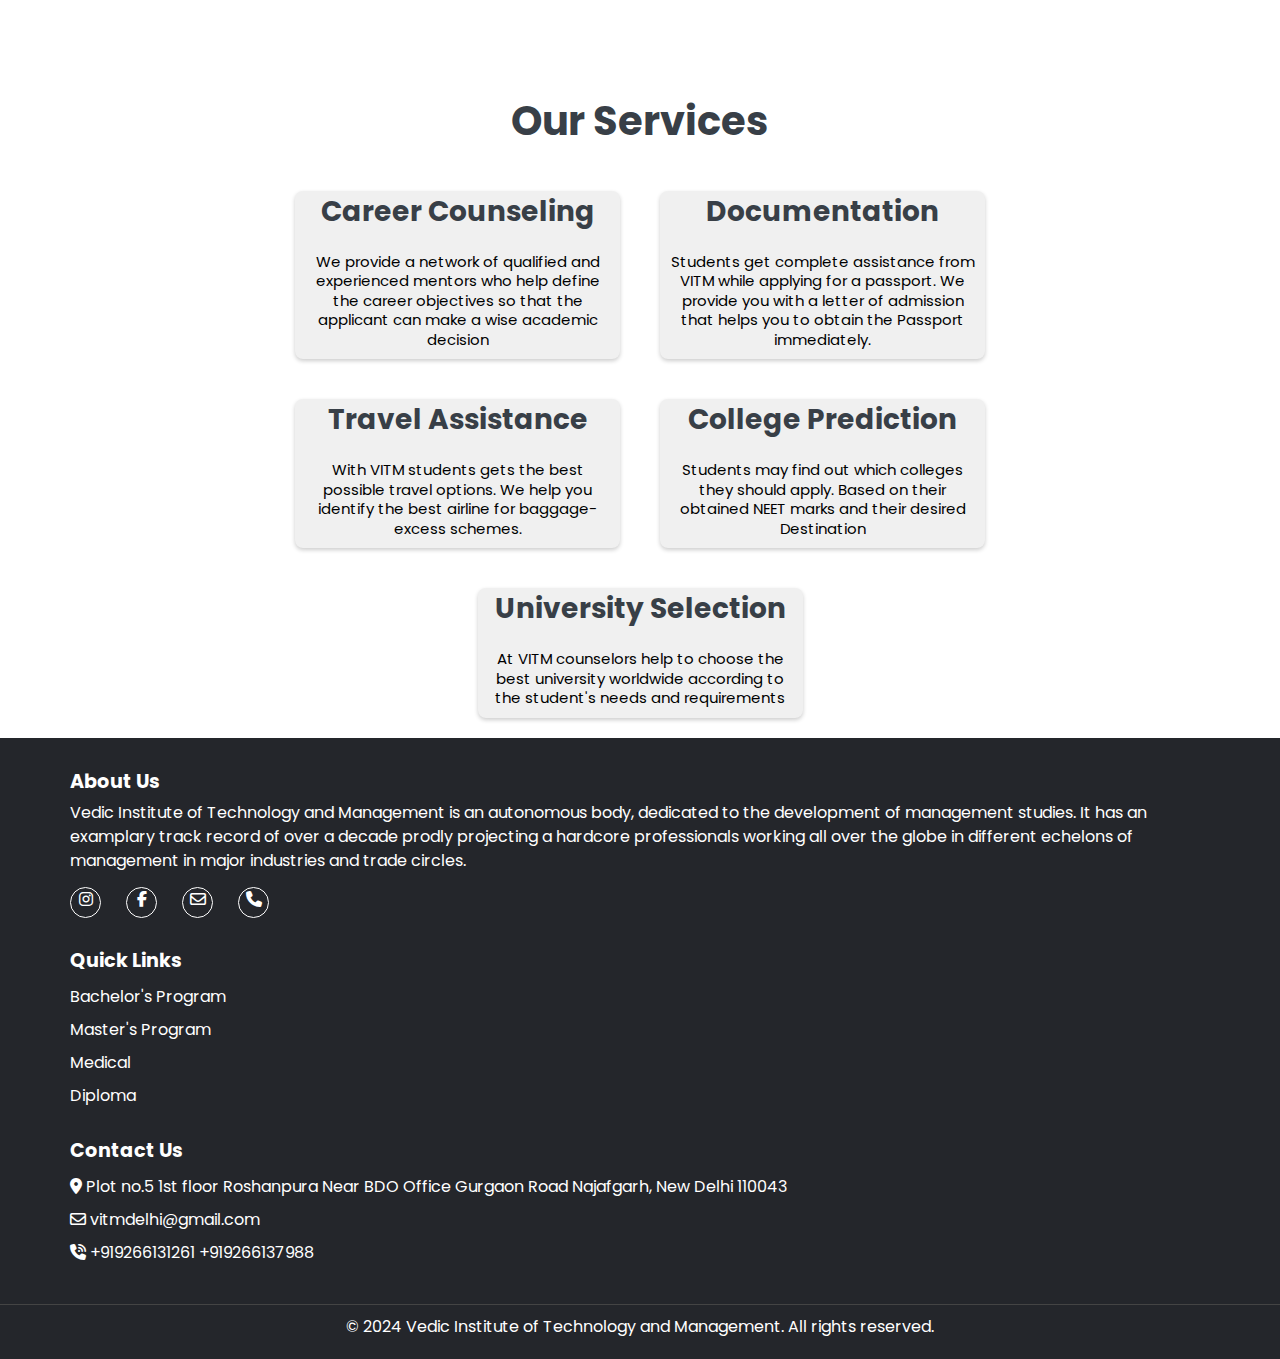
==== commit a751e163: "upload" ====
--- a/index.html
+++ b/index.html
@@ -296,10 +296,10 @@
           <ul>
             <li><a href="https://www.instagram.com/vitm_delhi?igsh=ZGthNmwzemVlNjc4" target="_blank"><i
                   class="fa-brands fa-instagram"></i></a></li>
-            <li><a href="https://www.facebook.com/share/pdGVtajS6bjXPkY3/?mibextid=qi2Omg"><i
+            <li><a href="https://www.facebook.com/share/pdGVtajS6bjXPkY3/?mibextid=qi2Omg" target="_blank"><i
                   class="fab fa-facebook-f "></i></a></li>
-            <li><a href="mailto:vitmdelhi@gmail.com"><i class="fa-regular fa-envelope"></i></a></li>
-            <li><a href="tel:9917933864"><i class="fa-solid fa-phone"></i></a></li>
+            <li><a href="mailto:vitmdelhi@gmail.com"><i class="fa-regular fa-envelope" target="_blank"></i></a></li>
+            <li><a href="tel:9917933864"><i class="fa-solid fa-phone" target="_blank"></i></a></li>
           </ul>
         </div>
       </div>
@@ -324,12 +324,12 @@
           </li>
           <li>
             <span><i class="far fa-envelope"></i></span>
-            <a href="mailto:vitmdelhi@gmail.com">vitmdelhi@gmail.com</a>
+            <a href="mailto:vitmdelhi@gmail.com" target="_blank">vitmdelhi@gmail.com</a>
           </li>
           <li>
             <span><i class="fas fa-phone-volume"></i></span>
-            <a href="tel:9917933864">+919266131261</a>
-            <a href="tel:9917933864">+919266137988</a>
+            <a href="tel:9917933864" target="_blank">+919266131261</a>
+            <a href="tel:9917933864" target="_blank">+919266137988</a>
           </li>
         </ul>
       </div>
--- a/style.css
+++ b/style.css
@@ -3,7 +3,7 @@
 
 body {
   line-height: 1.5;
-  font-family: "Raleway", sans-serif;
+  font-family: "poppins";
   font-weight: 400;
   min-height: 100%;
   display: flex;
@@ -910,80 +910,96 @@
 }
 
 /* Contact */
-.contact-page{
-  font-family: "poppins";
-  background: linear-gradient(#ffdad5,#fff7f9);
-}
-.contact-container{
-  height: 100vh;
+.contact_container{
+  padding: 10px 10%;
+  align-items: center;
+}
+
+.contact_row{
   display: flex;
-  align-items: center;
-  justify-content: space-evenly;
-}
-.contact-left{
-  display: flex;
-  flex-direction: column;
-  align-items: start;
-  gap: 20px;
-  padding-left: 50px;
-}
-.contact-left-title h2{
-  font-weight: 600;
-  color: #383f47;
+  justify-content: space-between;
+  flex-wrap: wrap;
+  
+  margin: 40px
+  
+}
+.contact_left{
+    flex-basis: 35%;
+    
+}
+.contact_right{
+    flex-basis: 60%;
+}
+.contact_left h1{
   font-size: 40px;
-  margin-bottom: 5px;
-}
-.contact-left-title hr{
-  border: none;
-  width: 120px;
-  height: 5px;
-  background-color: #383f47;
-  border-radius: 10px;
-  margin-bottom: 20px;
-}
-.contact-input{
-  width: 400px;
-  height: 50px;
-  border: none;
+}
+.contact_left p{
+    margin-top: 30px;
+}
+.contact_left p i{
+    color: #ff004f;
+    margin-right: 15px;
+    font-size: 25px;
+}
+.social_icons{
+    margin-top: 30px;
+}
+.social_icons a{
+    text-decoration: none;
+    font-size: 30px;
+    margin-right: 15px;
+    color: #ababab;
+    display: inline-block;
+    transition: transform 0.5s;
+}
+.social-icons a:hover{
+  color: #ff004f;
+  transform: translateY(-5px);
+}
+.contact-btn{
+  display: inline-block;
+  background: #ff004f;
+  color: white;
+  font-weight: 700;
+  border-radius: 5px;
+  border: 1px solid white;
+  padding: 12px 34px;
+  font-size: 13px;
+  position: relative;
+  cursor: pointer;
+}
+.contact_right form{
+  width: 100%;
+}
+form input, form textarea{
+  width: 100%;
+  border: 0;
   outline: none;
-  padding-left: 25px;
-  font-weight: 500;
-  color: #666;
-  border-radius: 50px;
-}
-.contact-input::placeholder{
-  color: #a9a9a9;
-}
-.contact-left button{
-  display: flex;
-  align-items: center;
-  padding: 15px 30px;
-  font-size: 16px;
-  color: #fff;
-  gap: 10px;
-  border: none;
-  border-radius: 50px;
-  background: linear-gradient(270deg,#ff994f,#fa6d86);
-  cursor: pointer;
-}
-.contact-left button img{
-  height: 15px;
-}
-.contact-right img{
-  width: 500px;
-}
-.contact-right{
-  padding: 50px;
-}
-@media(max-width:800px){
-  .contact-input{
-    width: 80vw;
-  }
-  .contact-right{
-    display: none;
-  }
-}
-
+  background: #262626;
+  padding: 15px;
+  margin: 15px 0;
+  color: #fff;
+  font-size: 18px;
+  border-radius: 6px;
+}
+
+@media(max-width:768px){
+  .contact_left,.contact_right{
+    flex-basis: 100%;
+  }
+  .contact_left h1{
+    font-size: 25px;
+  }
+  .contact_container{
+    padding: 20px ;
+    align-items: center;
+  }
+}
+@media (max-width: 1024px){
+  .contact_left,.contact_right{
+    flex-basis: 100%;
+  }
+}
 
 /* ------facilities-------- */
 
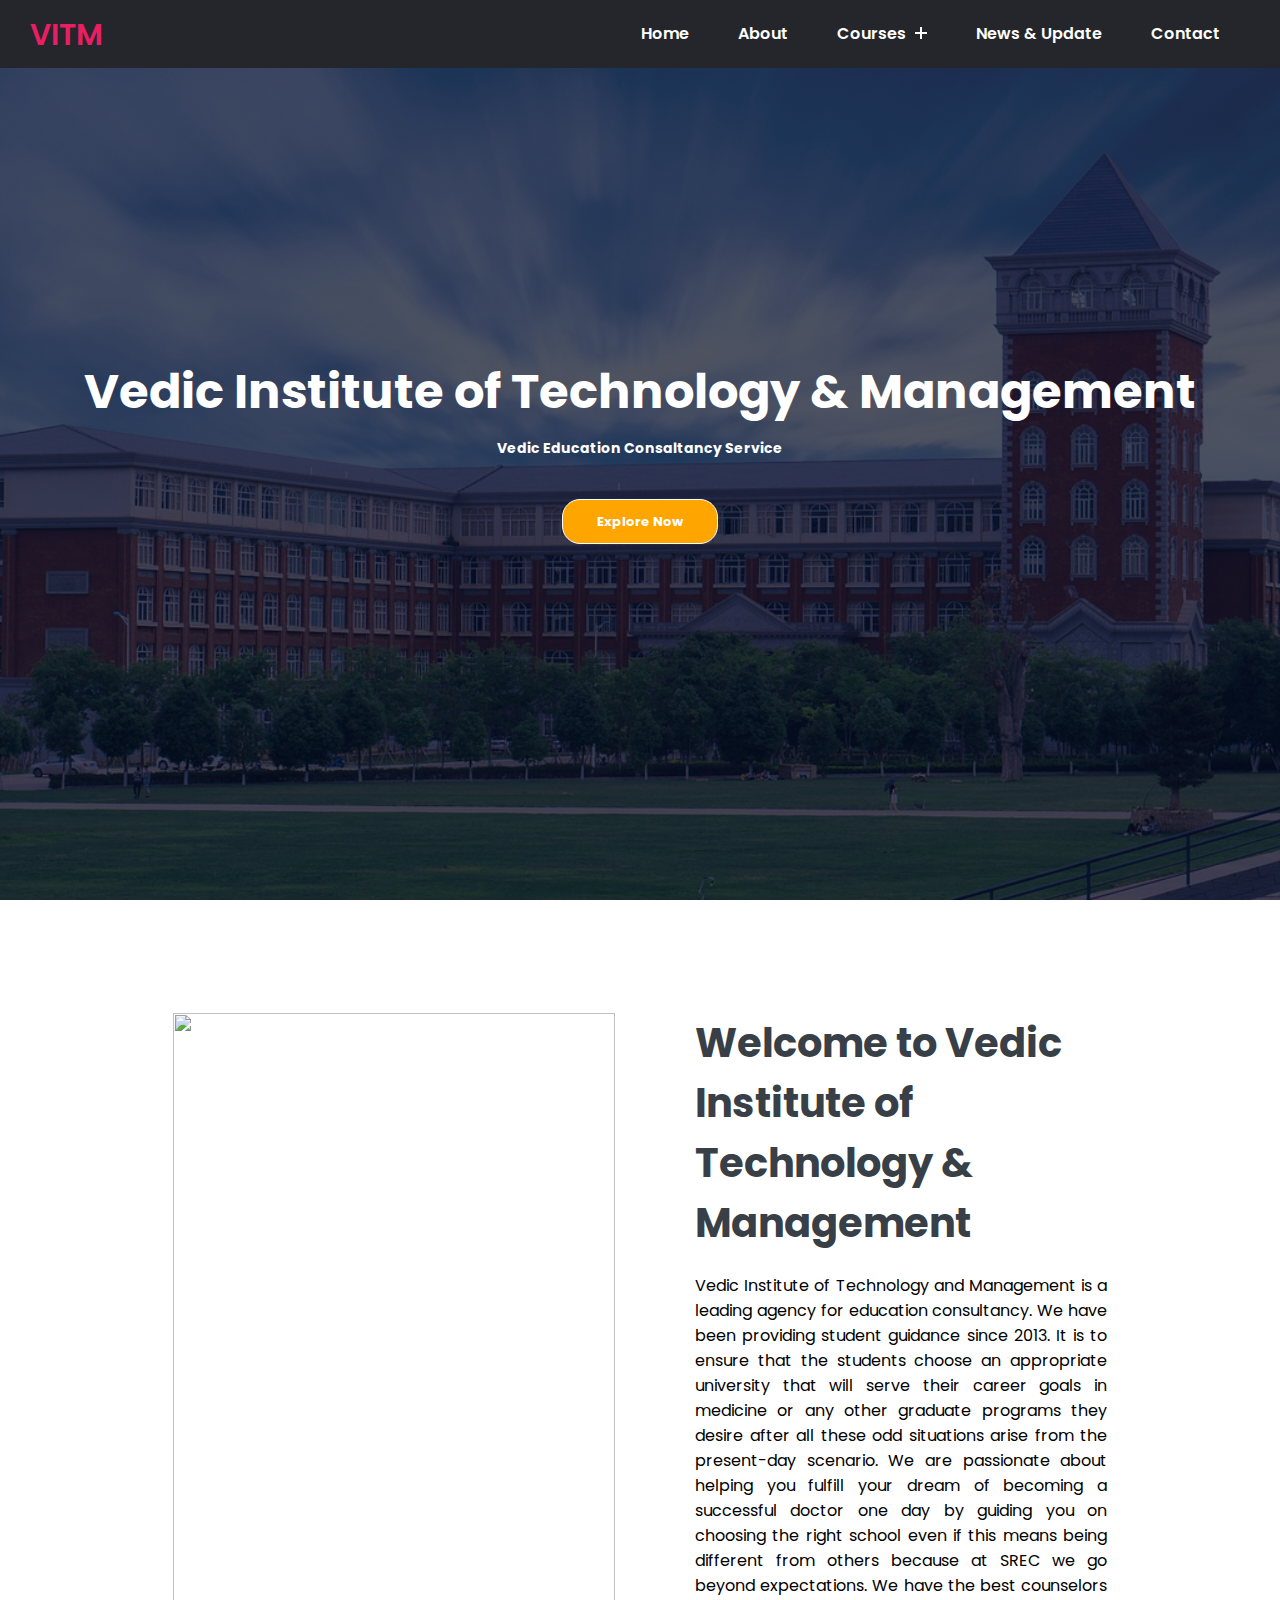
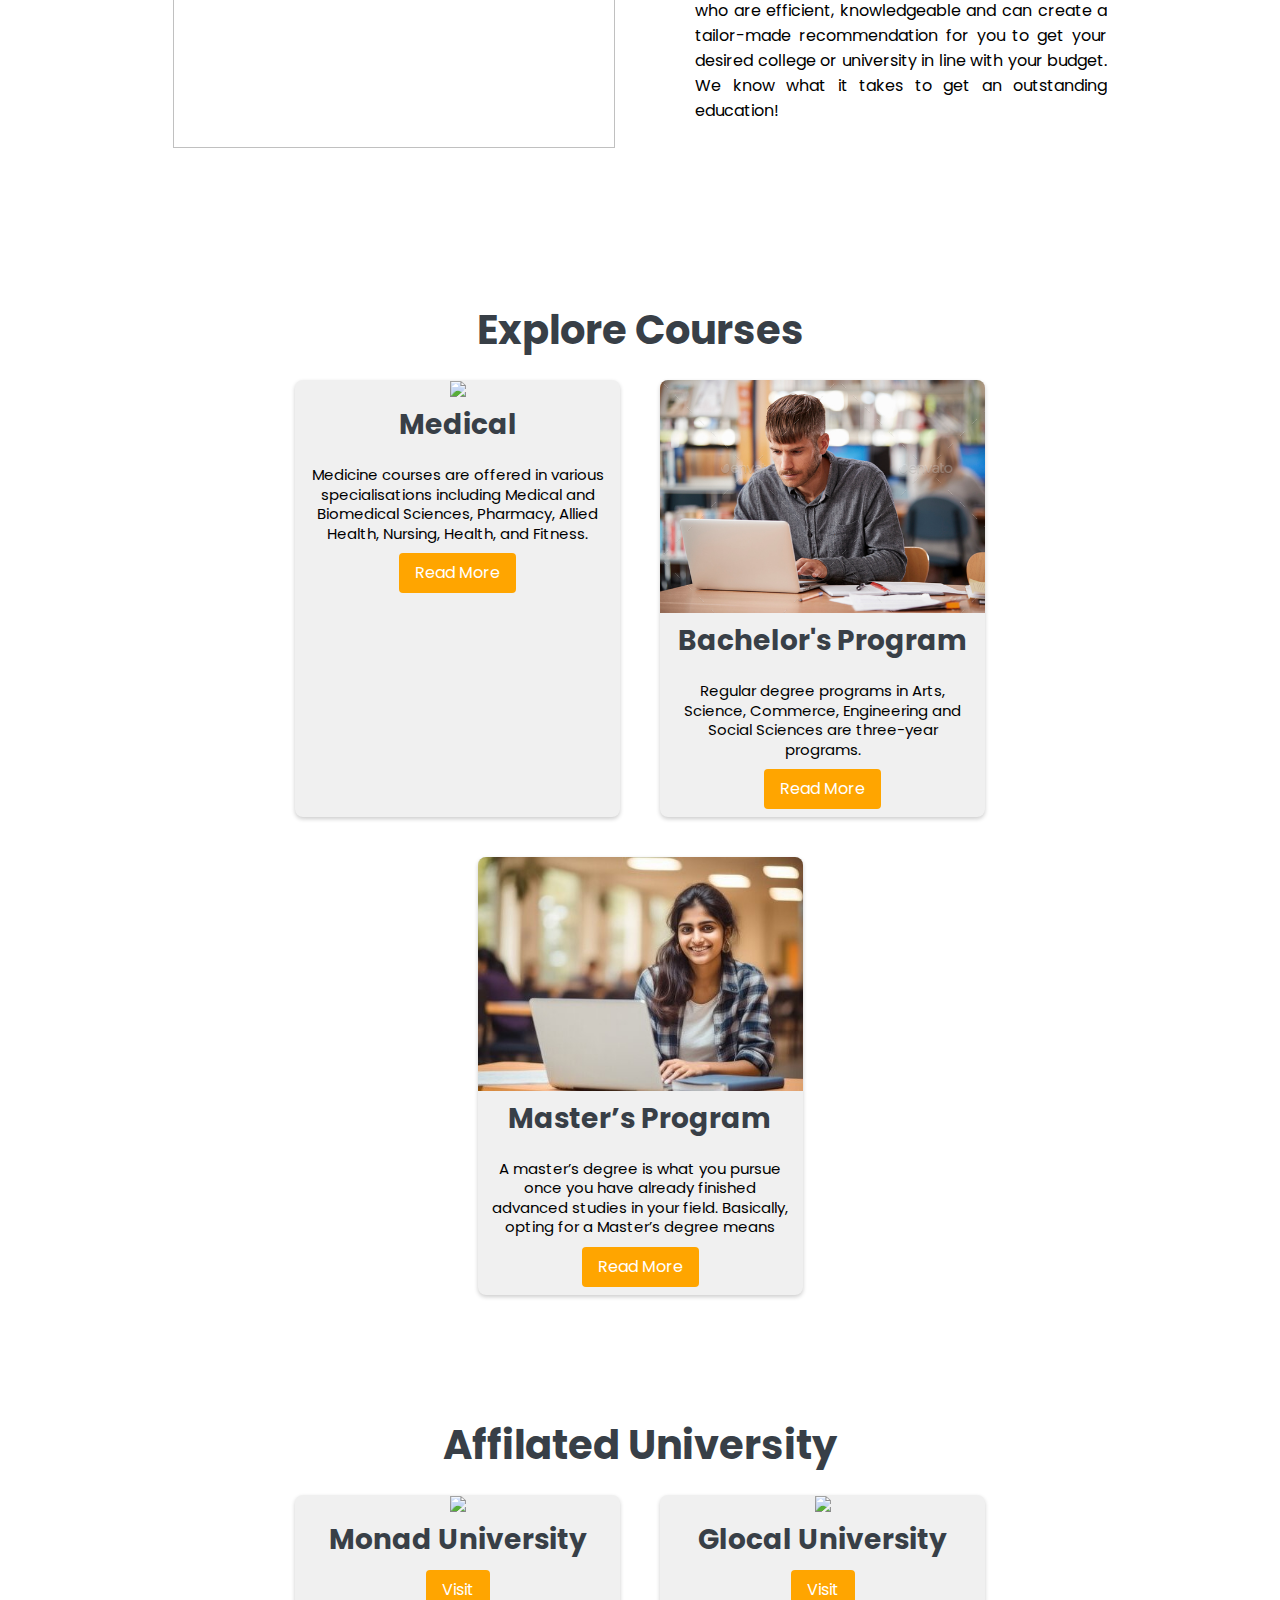
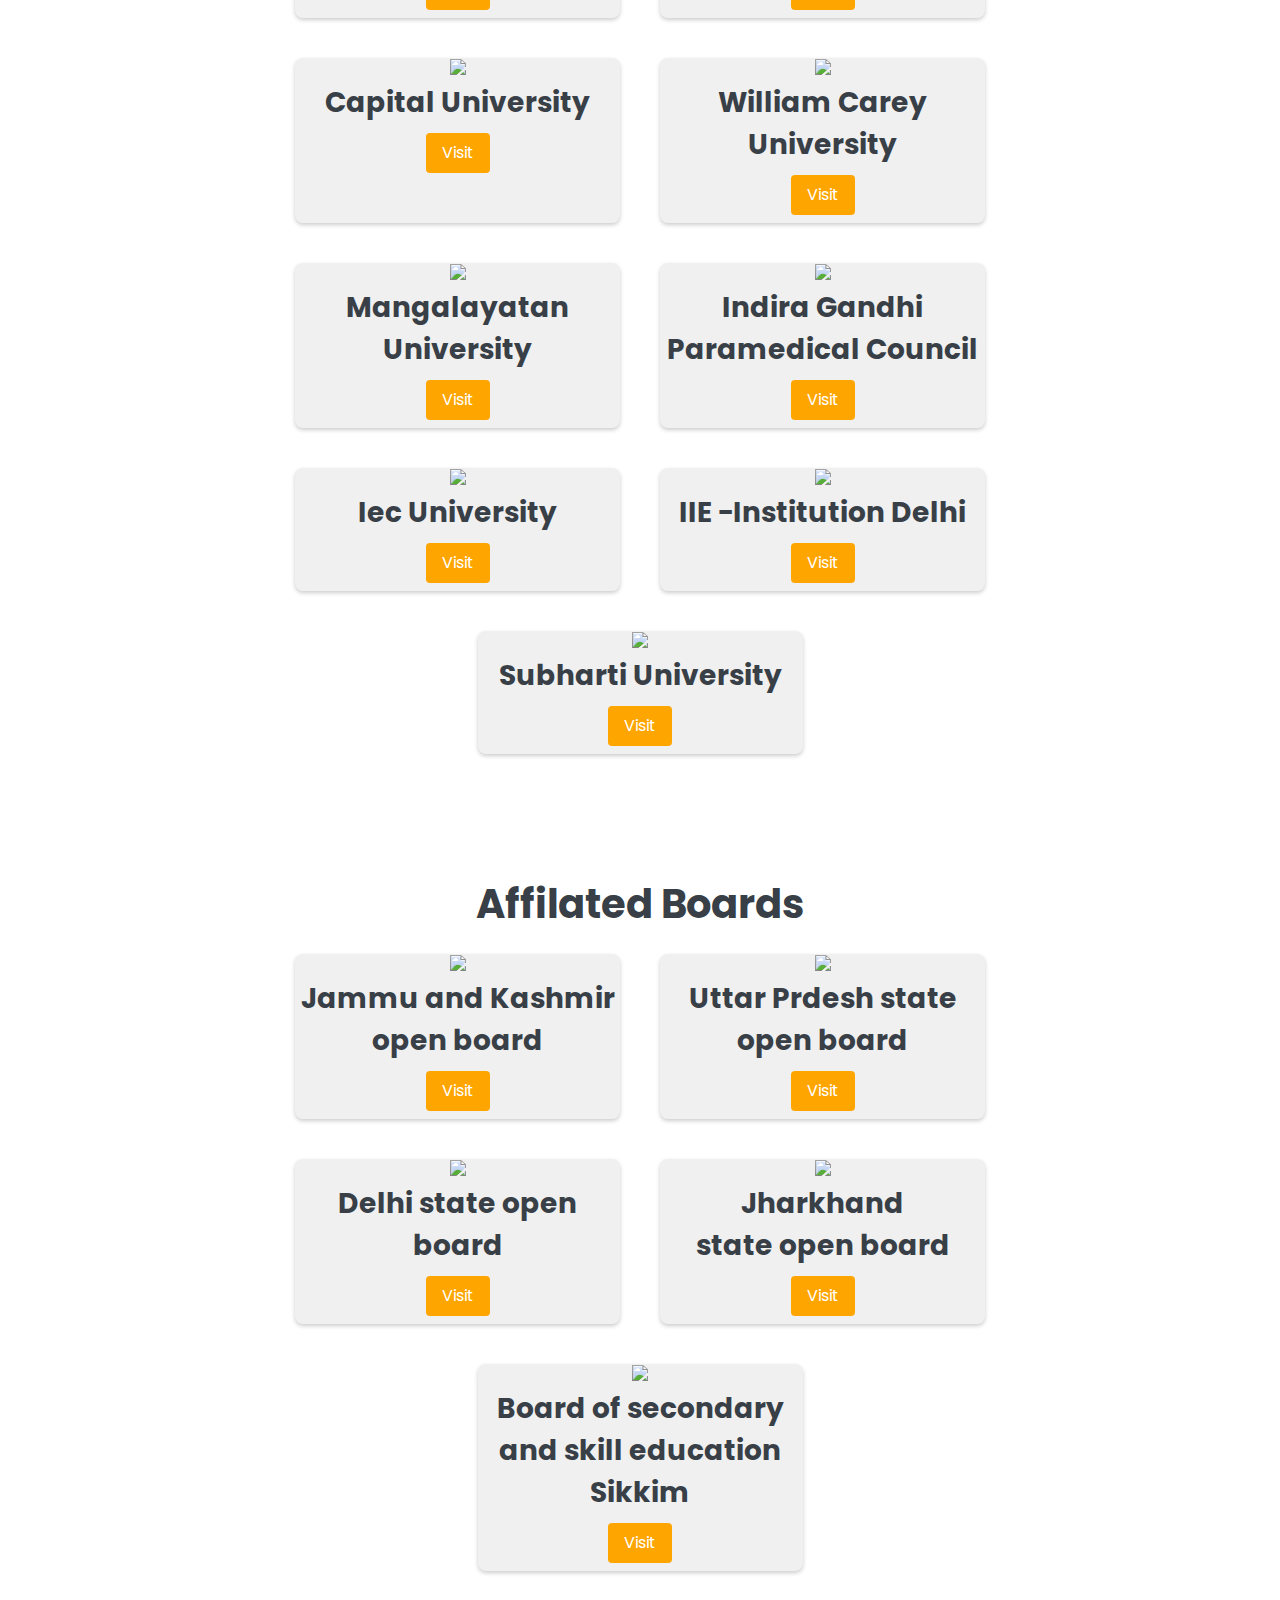
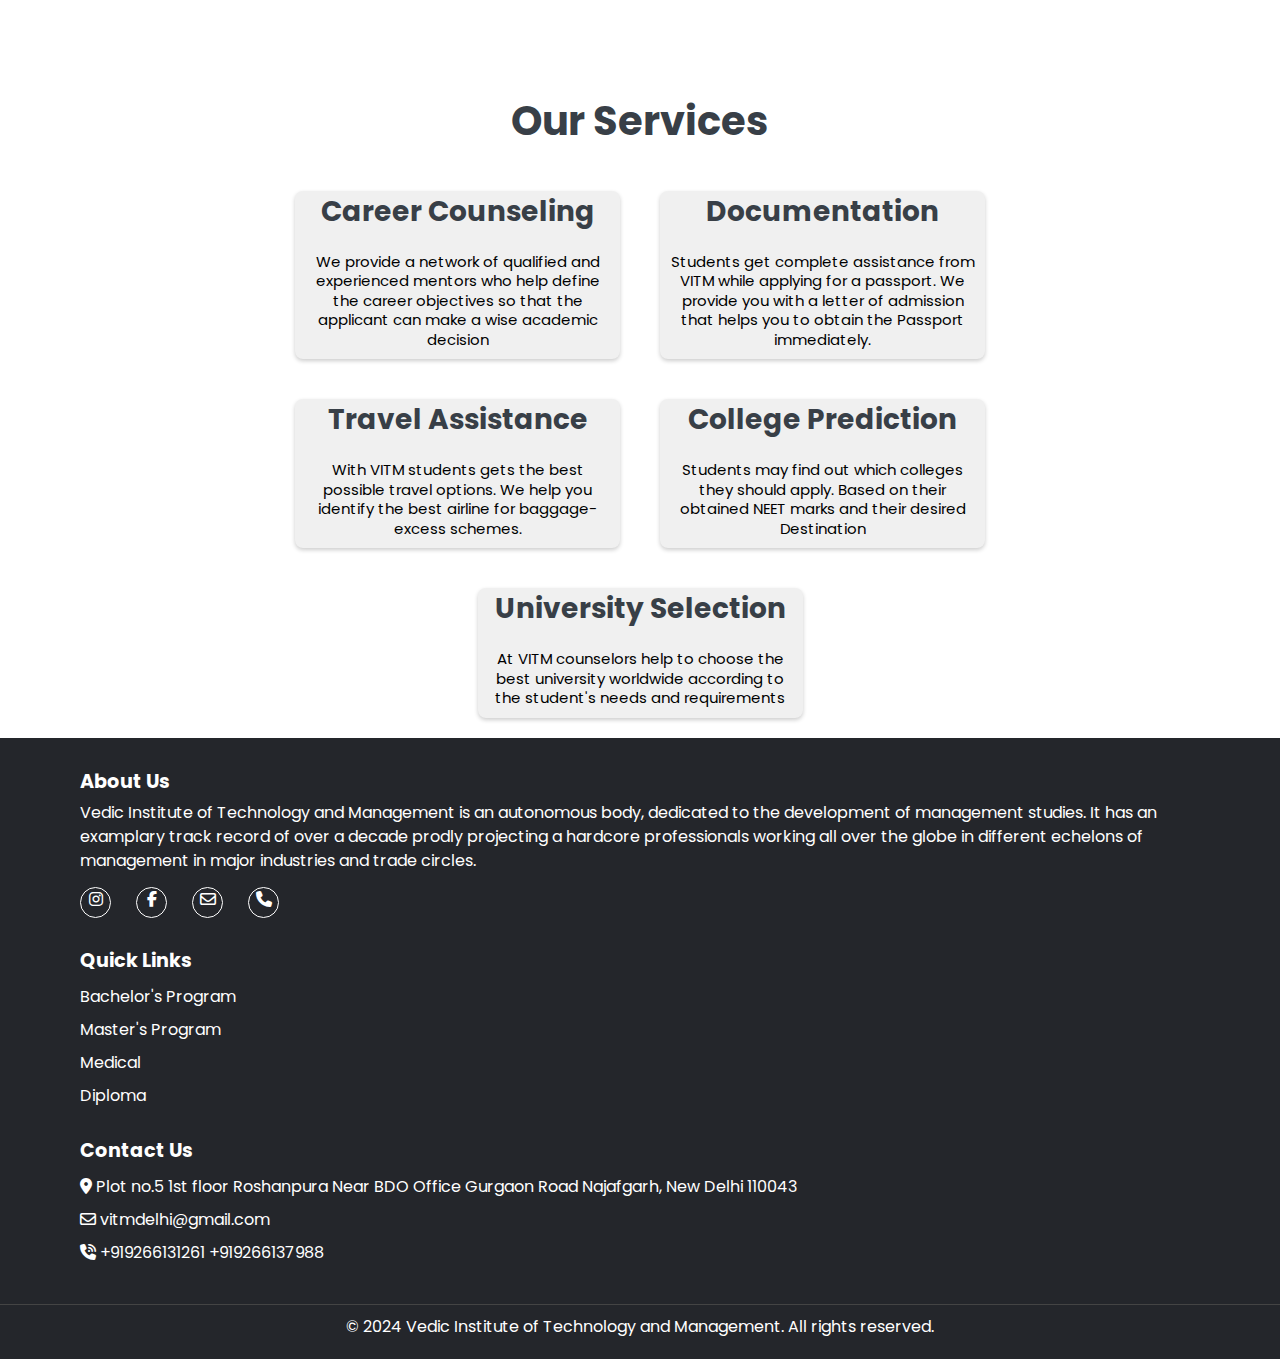
==== commit 70473dcc: "upload" ====
--- a/index.html
+++ b/index.html
@@ -283,62 +283,54 @@
 
 
 
-  <!-- Footer -->
-  <footer>
-    <div class="footer-container">
+ <!-- Footer -->
+<footer>
+  <div class="footer-container">
       <div class="footer-section">
-        <h4>About Us</h4>
-        <p>Vedic Institute of Technology and Management is an autonomous body, dedicated to the development of
-          management studies. It has an examplary track record of over a decade prodly projecting a hardcore
-          professionals working all over the globe in different echelons of management in major industries and trade
-          circles.</p>
-        <div class="social_media">
+          <h4>About Us</h4>
+          <p>Vedic Institute of Technology and Management is an autonomous body, dedicated to the development of management studies. It has an examplary track record of over a decade prodly projecting a hardcore professionals working all over the globe in different echelons of management in major industries and trade circles.</p>
+          <div class="social_media">
+            <ul>
+              <li><a href="https://www.instagram.com/vitm_delhi?igsh=ZGthNmwzemVlNjc4" target="_blank"><i class="fa-brands fa-instagram"></i></a></li>
+              <li><a href="https://www.facebook.com/share/pdGVtajS6bjXPkY3/?mibextid=qi2Omg" target="_blank"><i class="fab fa-facebook-f "></i></a></li>
+              <li><a href="mailto:vitmdelhi@gmail.com" target="_blank"><i class="fa-regular fa-envelope"></i></a></li>
+              <li><a href="tel:+919266131261" target="_blank"><i class="fa-solid fa-phone"></i></a></li>
+            </ul>
+          </div>
+      </div>
+      <div class="footer-section">
+        <div class="align"><h4>Quick Links</h4>
           <ul>
-            <li><a href="https://www.instagram.com/vitm_delhi?igsh=ZGthNmwzemVlNjc4" target="_blank"><i
-                  class="fa-brands fa-instagram"></i></a></li>
-            <li><a href="https://www.facebook.com/share/pdGVtajS6bjXPkY3/?mibextid=qi2Omg" target="_blank"><i
-                  class="fab fa-facebook-f "></i></a></li>
-            <li><a href="mailto:vitmdelhi@gmail.com"><i class="fa-regular fa-envelope" target="_blank"></i></a></li>
-            <li><a href="tel:9917933864"><i class="fa-solid fa-phone" target="_blank"></i></a></li>
+              <li><a href="bachelor.html">Bachelor's Program</a></li>
+              <li><a href="masters.html">Master's Program</a></li>
+              <li><a href="medical.html">Medical</a></li>
+              <li><a href="diploma.html">Diploma</a></li>
+          </ul></div>
+          
+      </div>
+      <div class="footer-section">
+          <h4>Contact Us</h4>
+          <ul>
+            <li>
+              <span><i class="fas fa-map-marker-alt"></i></span>
+              <a href="">Plot no.5 1st floor Roshanpura Near BDO Office Gurgaon Road Najafgarh, New Delhi 110043</a>
+            </li>
+            <li>
+              <span><i class="far fa-envelope"></i></span>
+              <a href="mailto:vitmdelhi@gmail.com" target="_blank">vitmdelhi@gmail.com</a>
+            </li>
+            <li>
+              <span><i class="fas fa-phone-volume"></i></span>
+              <a href="tel:+919266131261" target="_blank">+919266131261</a>
+              <a href="tel:+919266137988" target="_blank">+919266137988</a>
+            </li>
           </ul>
-        </div>
-      </div>
-      <div class="footer-section">
-        <div class="align">
-          <h4>Quick Links</h4>
-          <ul>
-            <li><a href="bachelor.html">Bachelor's Program</a></li>
-            <li><a href="masters.html">Master's Program</a></li>
-            <li><a href="medical.html">Medical</a></li>
-            <li><a href="diploma.html">Diploma</a></li>
-          </ul>
-        </div>
-
-      </div>
-      <div class="footer-section">
-        <h4>Contact Us</h4>
-        <ul>
-          <li>
-            <span><i class="fas fa-map-marker-alt"></i></span>
-            <a href="">Plot no.5 1st floor Roshanpura Near BDO Office Gurgaon Road Najafgarh, New Delhi 110043</a>
-          </li>
-          <li>
-            <span><i class="far fa-envelope"></i></span>
-            <a href="mailto:vitmdelhi@gmail.com" target="_blank">vitmdelhi@gmail.com</a>
-          </li>
-          <li>
-            <span><i class="fas fa-phone-volume"></i></span>
-            <a href="tel:9917933864" target="_blank">+919266131261</a>
-            <a href="tel:9917933864" target="_blank">+919266137988</a>
-          </li>
-        </ul>
-      </div>
-    </div>
-    <div class="footer-bottom">
+      </div>
+  </div>
+  <div class="footer-bottom">
       <p>&copy; 2024 Vedic Institute of Technology and Management. All rights reserved.</p>
-    </div>
-  </footer>
-  <script src="js/script.js"></script>
-</body>
-
-</html>+  </div>
+</footer>
+    <script src="js/script.js"></script>
+  </body>
+</html>
--- a/style.css
+++ b/style.css
@@ -1395,13 +1395,27 @@
   .footer-section .align{
     padding-left: 0%;
   }
+  .footer-section h4 {
+    margin-top: 0;
+    font-size: 1em;
+  }
+  .footer-section p {
+    margin: 5px 0;
+    font-size: 0.9em;
+  }
+  .footer-section ul {
+    list-style: none;
+    padding: 0;
+    margin: 0;
+    font-size: 0.9em;
+}
 }
 @media (max-width: 1024px) {
   .footer-container {
       flex-direction: column;
       align-items: left;
-      padding-left: 20px;
-      padding-right: 20px;
+      padding-left: 30px;
+      padding-right: 30px;
       text-align: justify;
   }
 
@@ -1411,6 +1425,20 @@
   }
   .footer-section .align{
     padding-left: 0%;
+  }
+  .footer-section h4 {
+    margin-top: 0;
+    font-size: 1em;
+  }
+  .footer-section p {
+    margin: 5px 0;
+    font-size: 0.9em;
+  }
+  .footer-section ul {
+    list-style: none;
+    padding: 0;
+    margin: 0;
+    font-size: 0.9em;
   }
 }
 
@@ -1418,8 +1446,8 @@
   .footer-container {
       /* flex-direction: column; */
       align-items: left;
-      padding-left: 20px;
-      padding-right: 20px;
+      padding-left: 30px;
+      padding-right: 30px;
       text-align: justify;
   }
 
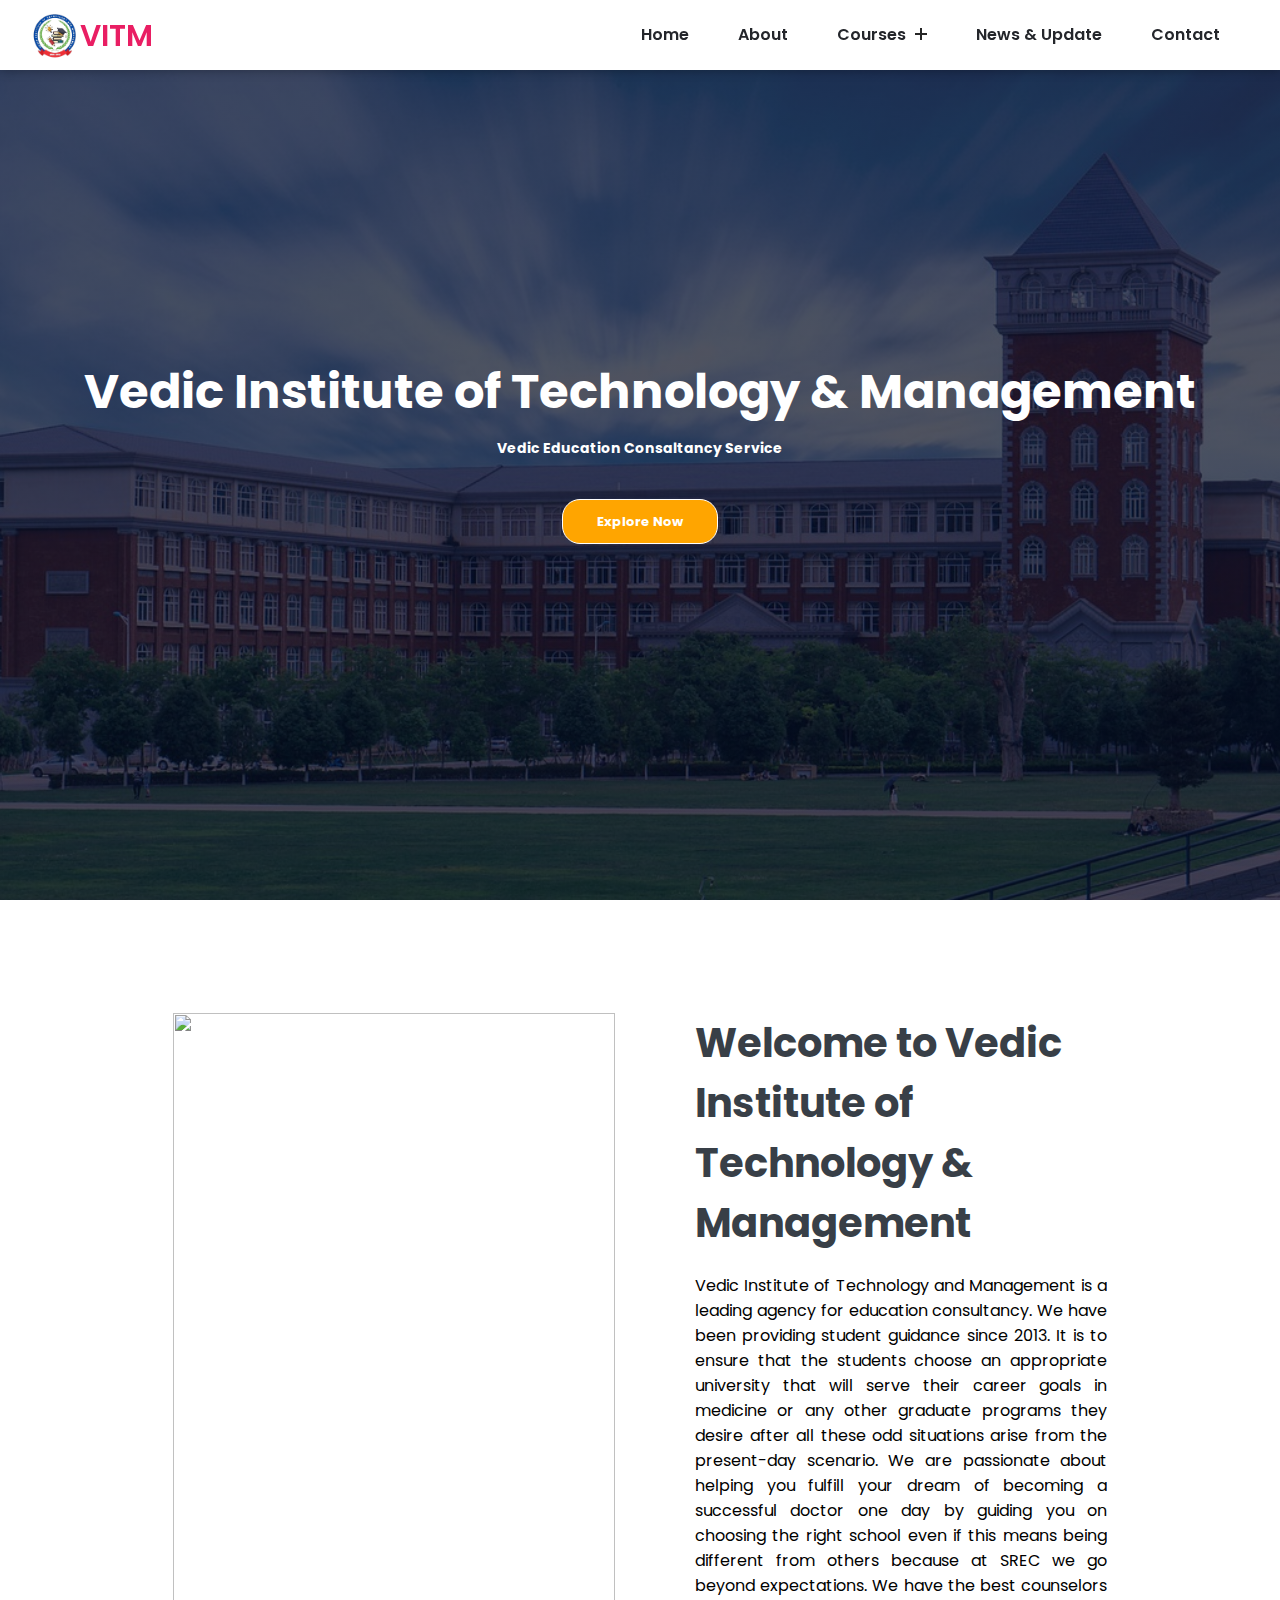
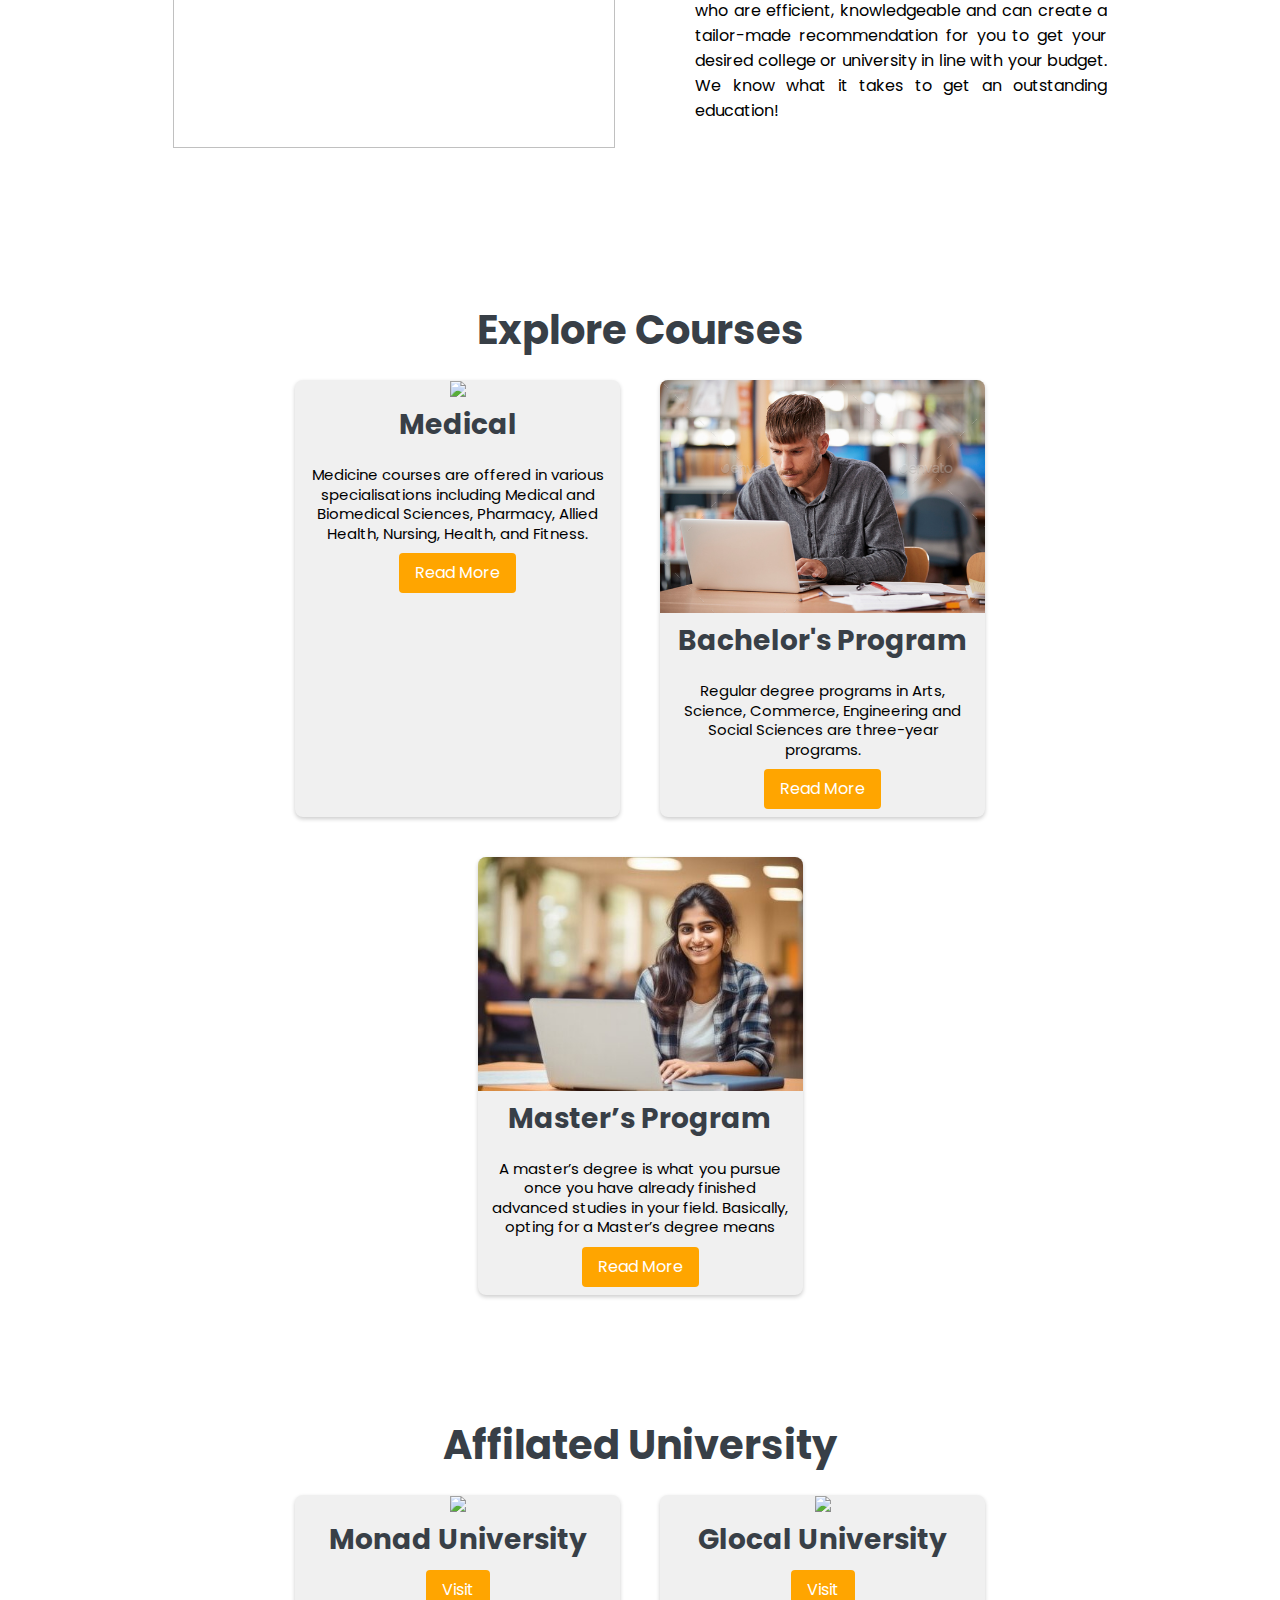
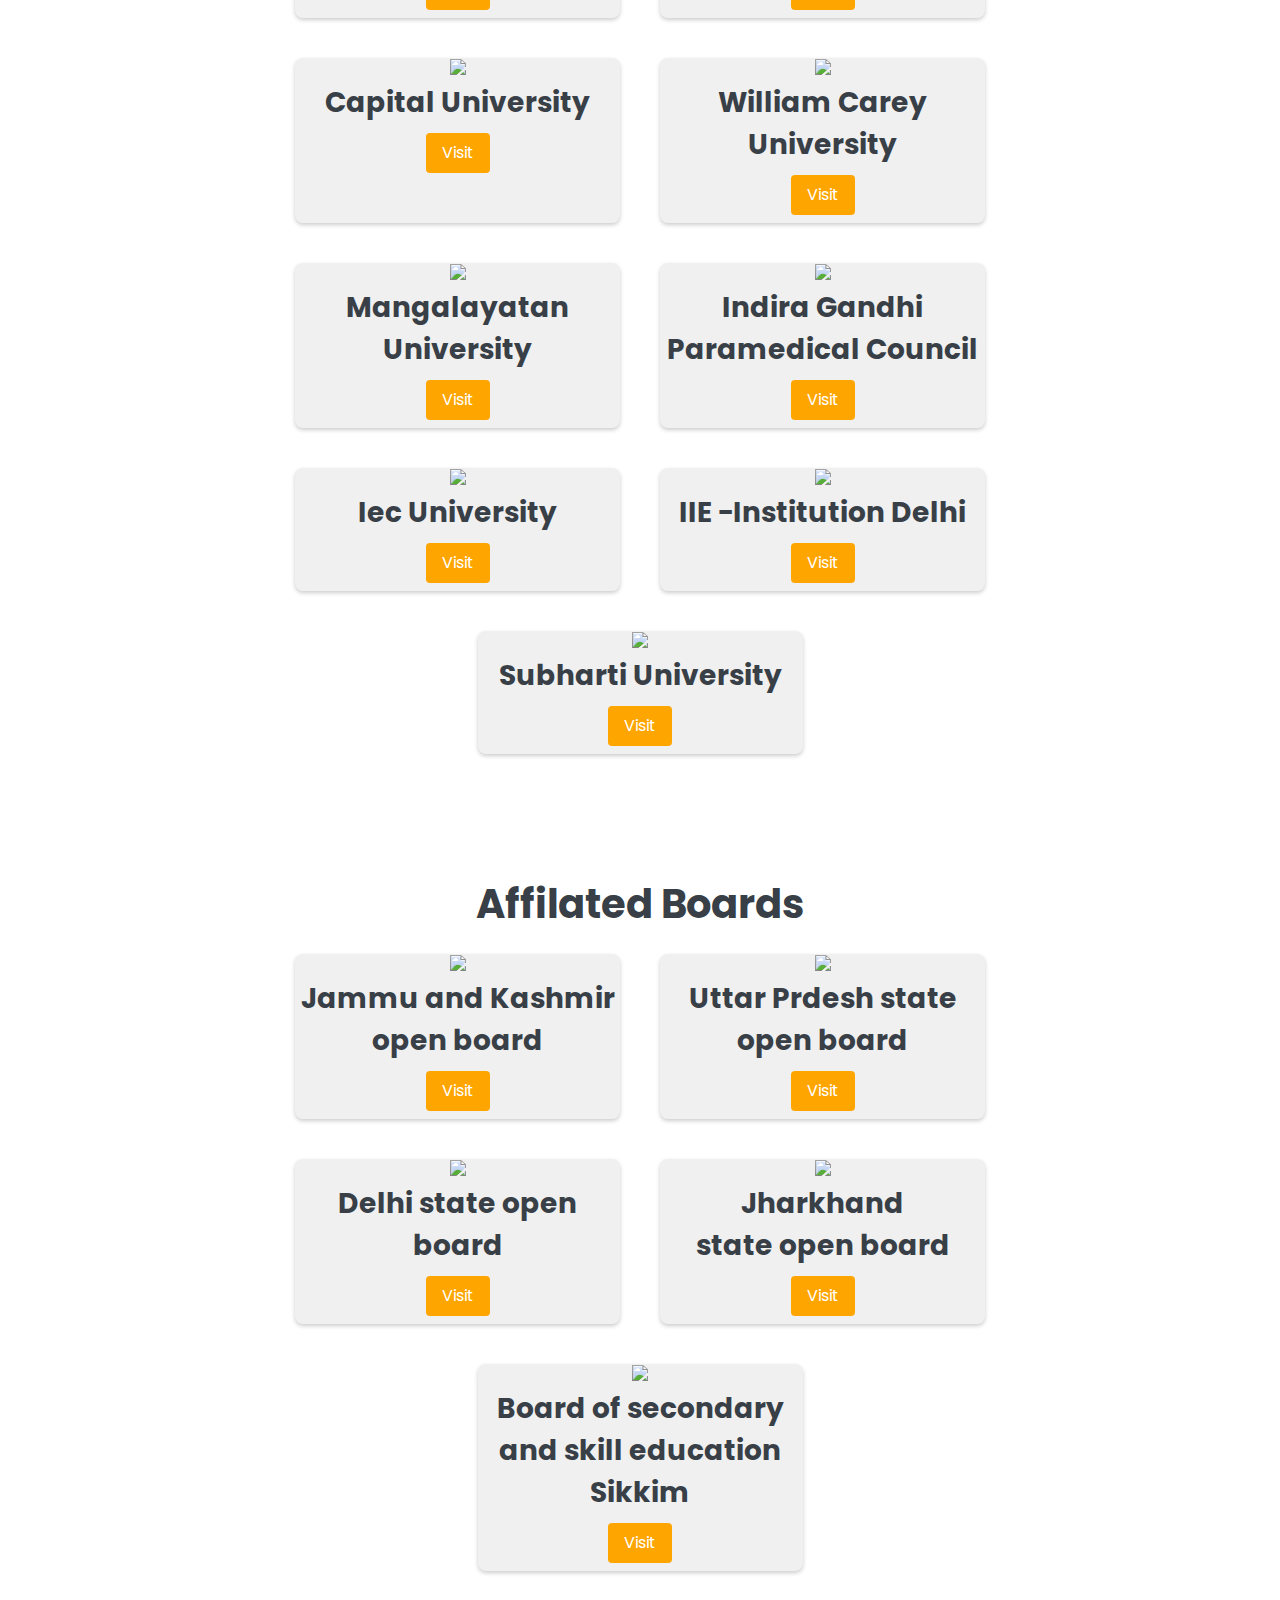
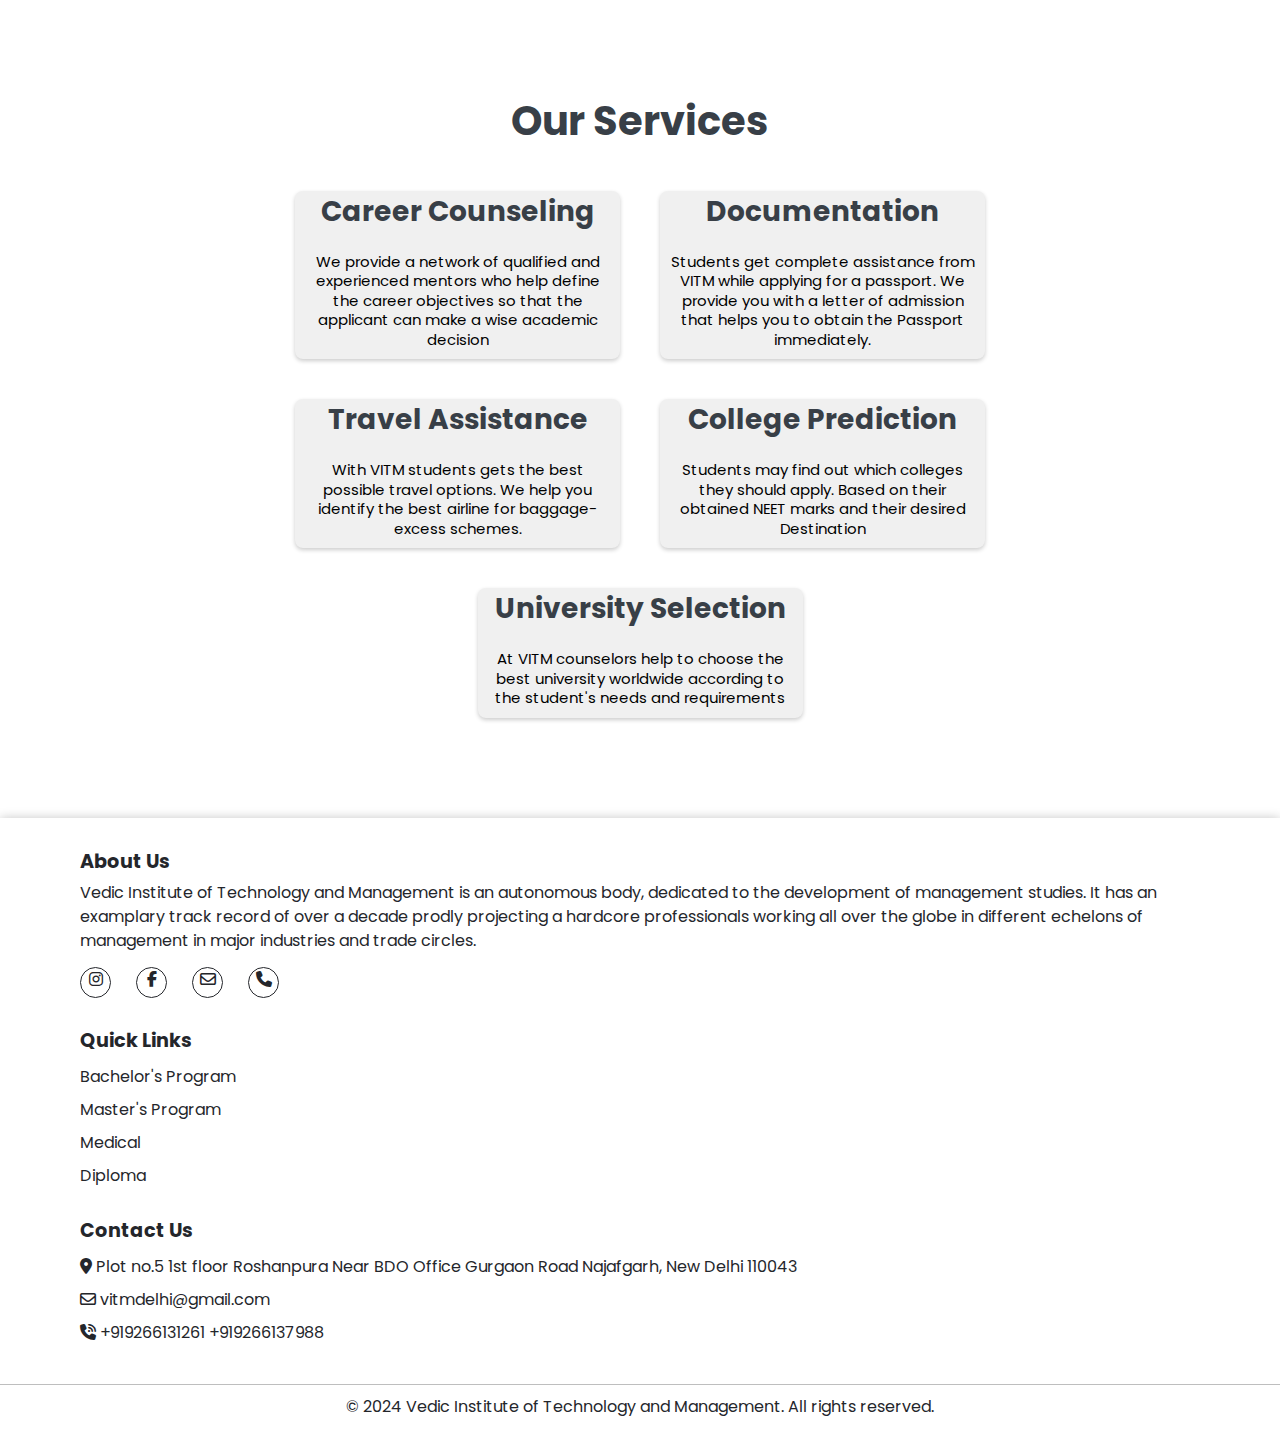
==== commit 7d46a423: "upload" ====
--- a/index.html
+++ b/index.html
@@ -10,12 +10,12 @@
 </head>
 
 <body>
-  <div class="mainheader"></div>
   <!-- header start -->
   <header class="header">
     <div class="container">
       <div class="header-main">
-        <div class="logo">
+        <div class="logo" style="display: flex; align-items: center;">
+          <img src="logo.png" alt="" style="height: 50px;">
           <a href="index.html">VITM</a>
         </div>
         <div class="open-nav-menu">
@@ -244,9 +244,9 @@
 
 
 
-  <!-- facilities -->
-
-  <section class="Facilities">
+  <!-- services -->
+
+  <section class="Facilities" style="padding-bottom: 80px;">
     <h1>Our Services</h1>
 
     <div class="rows">
--- a/style.css
+++ b/style.css
@@ -49,11 +49,12 @@
   
 }
 .header-main {
-  background-color: #24262b;
+  background-color: #fff;
   display: flex;
   justify-content: space-between;
   align-items: center;
   padding: 10px 0;
+  box-shadow: 0 0 10px rgba(0, 0, 0, 0.341);
   
 }
 .header .logo {
@@ -79,7 +80,7 @@
   padding: 12px 0;
   margin-right: 15px;
   font-size: 16px;
-  color: #fff;
+  color: #24262b;
   text-transform: capitalize;
   font-weight: 600;
   transition: all 0.3s ease;
@@ -99,7 +100,7 @@
   box-sizing: border-box;
   left: 50%;
   top: 50%;
-  background-color: #fff;
+  background-color: #262626;
   height: 2px;
   width: 100%;
   transform: translate(-50%, -50%);
@@ -117,12 +118,12 @@
   color: #e91e63;
 }
 .header .menu > .menu-item > .sub-menu {
-  box-shadow: 0 0 10px rgba(0, 0, 0, 0.2);
+  /* box-shadow: 0 0 10px #fff; */
   width: 220px;
   position: absolute;
   left: 0;
   top: 100%;
-  background-color: #24262b;
+  background-color: #fff;
   padding: 10px 0;
   border-top: 3px solid #e91e63;
   transform: translateY(10px);
@@ -148,7 +149,7 @@
   padding: 10px 20px;
   font-size: 16px;
   font-weight: 600;
-  color: #fff;
+  color: #24262b;
   transition: all 0.3s ease;
   text-transform: capitalize;
 }
@@ -160,13 +161,13 @@
   align-items: center;
   justify-content: center;
   cursor: pointer;
-  color: #fff;
+  color: #24262b;
 }
 
 .header .close-nav-menu {
   height: 40px;
   width: 40px;
-  background-color: #24262b;
+  background-color: #fff;
   margin: 0 0 15px 15px;
   cursor: pointer;
   display: none;
@@ -179,7 +180,7 @@
 .header .menu-overlay {
   position: fixed;
   z-index: 999;
-  background-color: rgba(0, 0, 0, 0.5);
+  background-color: rgba(255, 255, 255, 0.085);
   left: 0;
   top: 0;
   height: 100%;
@@ -207,7 +208,7 @@
     height: 100%;
     top: 0;
     overflow-y: auto;
-    background-color: #222222;
+    background-color: #fff;
     z-index: 1000;
     padding: 15px 0;
     transition: all 0.5s ease;
@@ -226,16 +227,16 @@
     align-items: center;
   }
   .header .menu > .menu-item > a {
-    color: #ffffff;
+    color: #24262b;
     padding: 12px 15px;
-    border-bottom: 1px solid #333333;
+    border-bottom: 1px solid rgba(128, 128, 128, 0.321);
   }
   .header .menu > .menu-item:first-child > a {
-    border-top: 1px solid #333333;
+    border-top: 1px solid rgba(128, 128, 128, 0.321);
   }
   .header .menu > .menu-item > a .plus:before,
   .header .menu > .menu-item > a .plus:after {
-    background-color: #ffffff;
+    background-color: #24262b;
   }
   .header .menu > .menu-item-has-children.active > a .plus:after {
     transform: translate(-50%, -50%) rotate(0deg);
@@ -257,8 +258,8 @@
   }
   .header .menu > .menu-item > .sub-menu > .menu-item > a {
     padding: 12px 45px;
-    color: #ffffff;
-    border-bottom: 1px solid #333333;
+    color: #24262b;
+    border-bottom: 1px solid rgba(128, 128, 128, 0.321);
   }
   .header .close-nav-menu,
   .header .open-nav-menu {
@@ -660,6 +661,26 @@
   }
 }
 
+@media(max-width:1024px){.about-row{
+  width: 100%;
+  margin-top: 10px;
+}
+.about-row .contentWrapper h2{
+  font-size: 30px;
+  padding-bottom: 20px;
+}
+.contentWrap h2{
+  font-size: 30px;
+  padding-bottom: 20px;
+}
+
+.about-row .contentWrapper p{
+  line-height: 24px;
+}
+.contentWrap p{
+  line-height: 24px;
+}}
+
 @media(max-width: 575px){
   .about-row .contentWrapper span.textWrapper{
     font-size: 18px;
@@ -975,10 +996,10 @@
   width: 100%;
   border: 0;
   outline: none;
-  background: #262626;
+  background: rgba(128, 128, 128, 0.323);
   padding: 15px;
   margin: 15px 0;
-  color: #fff;
+  color: #262626;
   font-size: 18px;
   border-radius: 6px;
 }
@@ -1293,10 +1314,11 @@
 }
 
 footer {
-  background-color: #24262b;
-  color: #fff;
+  background-color: #fff;
+  color: #24262b;
   padding: 20px 0;
   width: 100%;
+  box-shadow: 0 0 10px rgba(0, 0, 0, 0.219);
 }
 
 .footer-container {
@@ -1334,7 +1356,7 @@
 }
 
 .footer-section ul li a {
-  color: #fff;
+  color: #24262b;
   text-decoration: none;
 }
 
@@ -1351,7 +1373,7 @@
 .footer-bottom {
   text-align: center;
   margin-top: 20px;
-  border-top: 1px solid #444;
+  border-top: 1px solid #44444458;
   padding-top: 10px;
 }
 
@@ -1370,14 +1392,14 @@
   width: 31px;
   height: 31px;
   background-color: transparent;
-  border: 1px solid #fff;
+  border: 1px solid #24262b;
   text-align: center;
   border-radius: 50%;
 }
 
 .social_media ul li a:hover{
-  background-color: #fff;
-  color: #24262b;
+  background-color:#fff;
+  color: #ff004f;
 }
 @media (max-width: 768px) {
   .footer-container {
